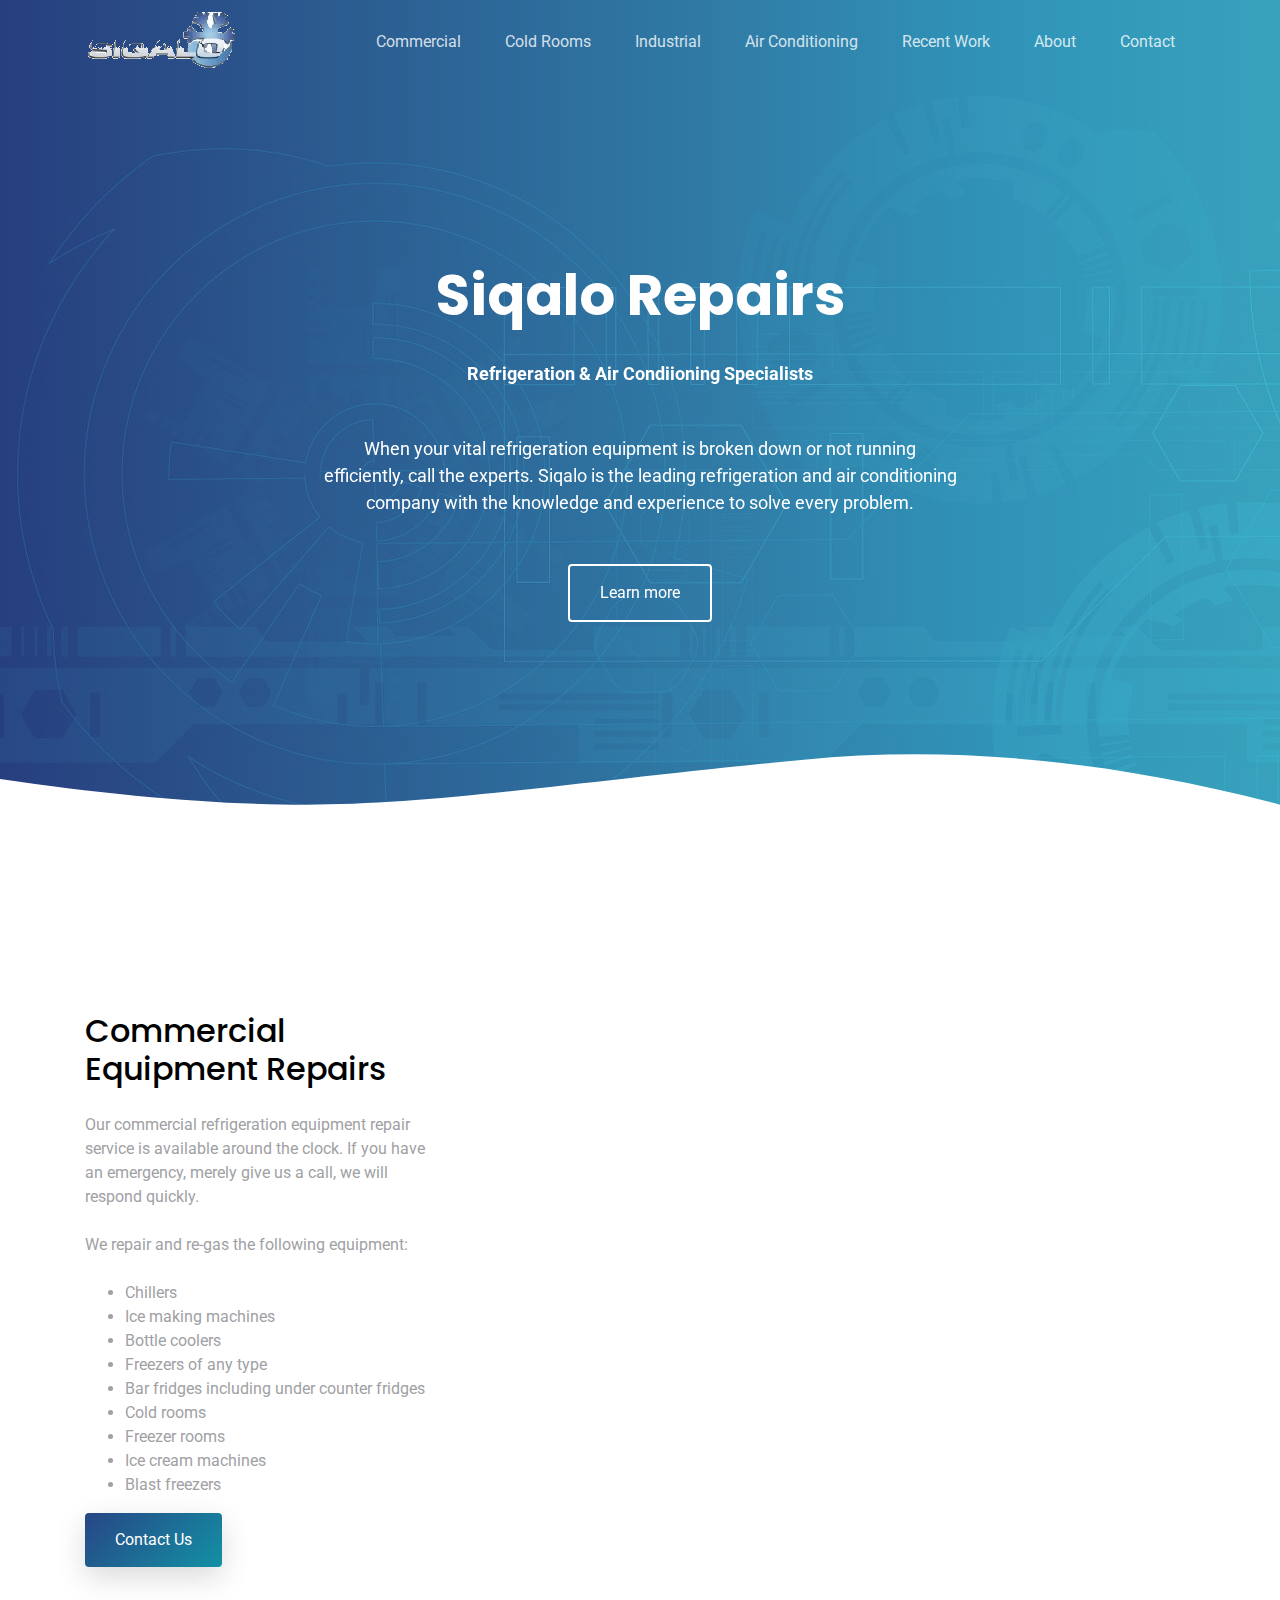
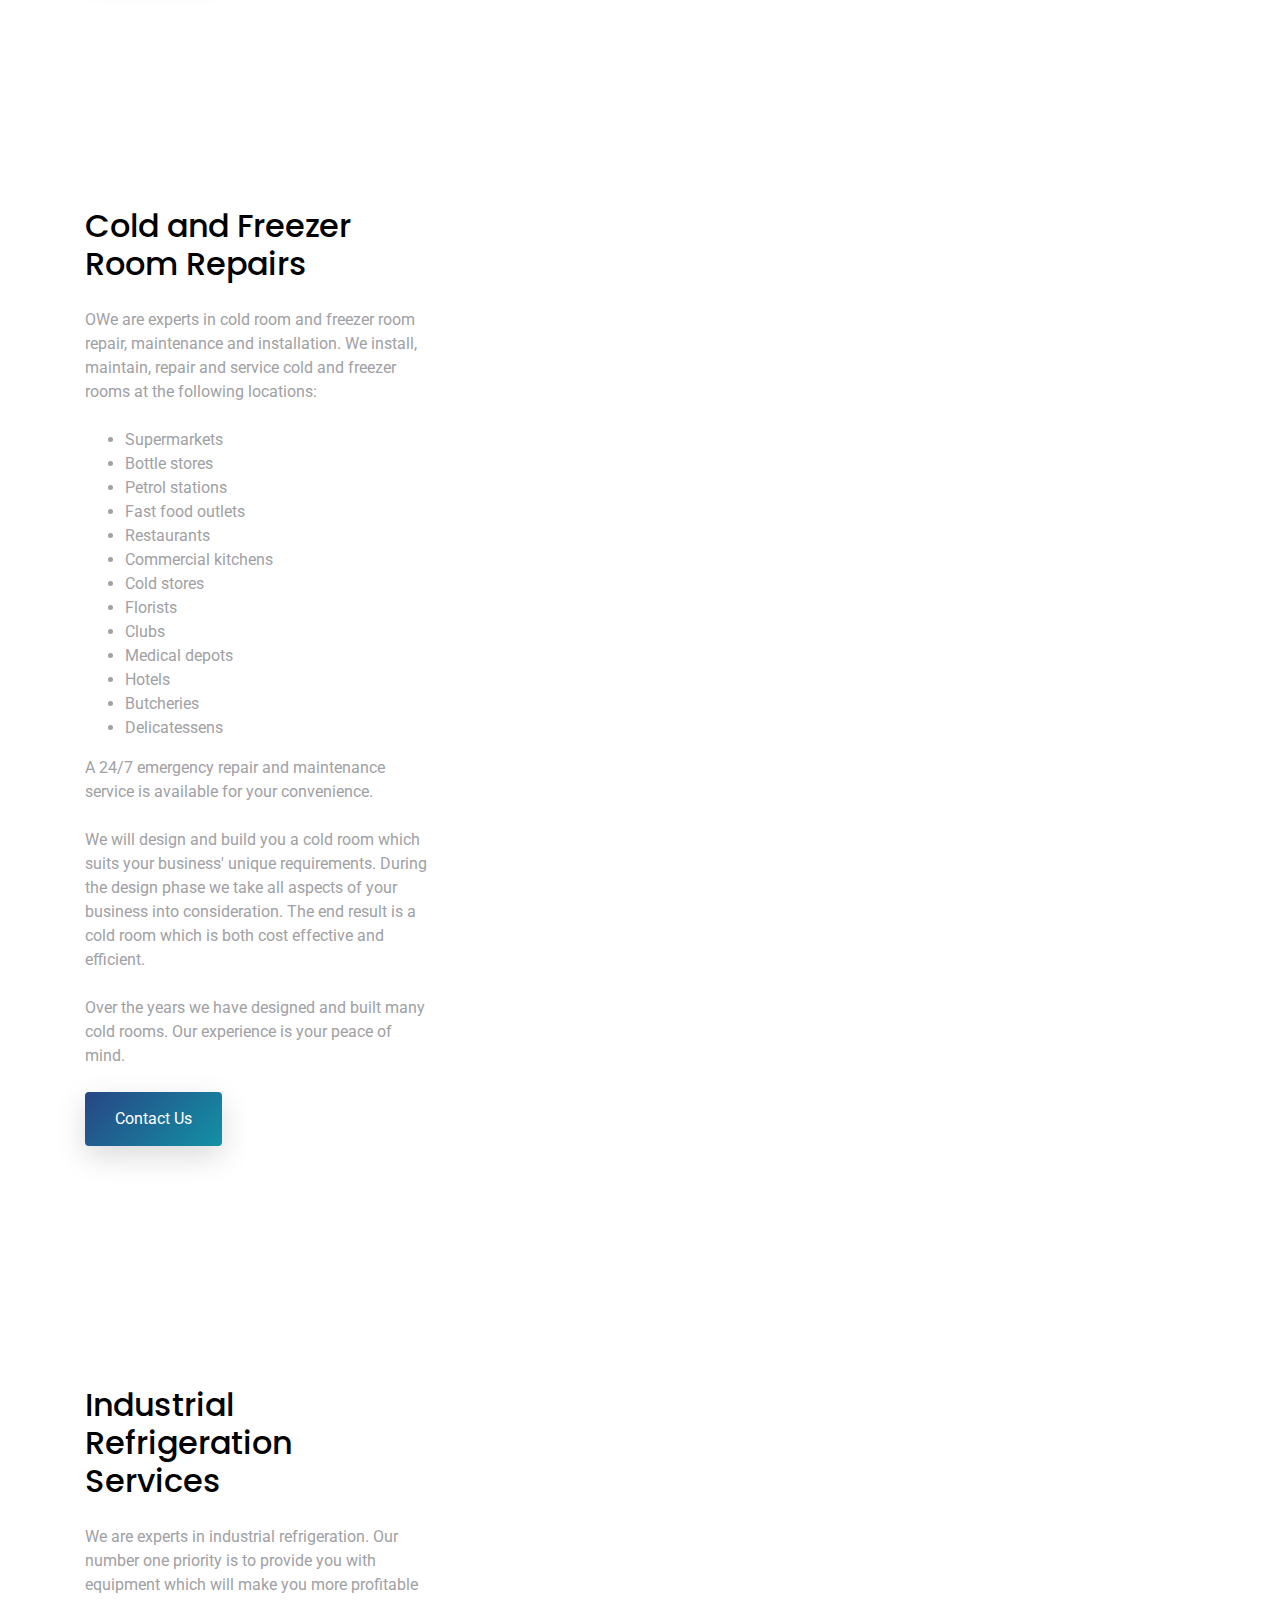
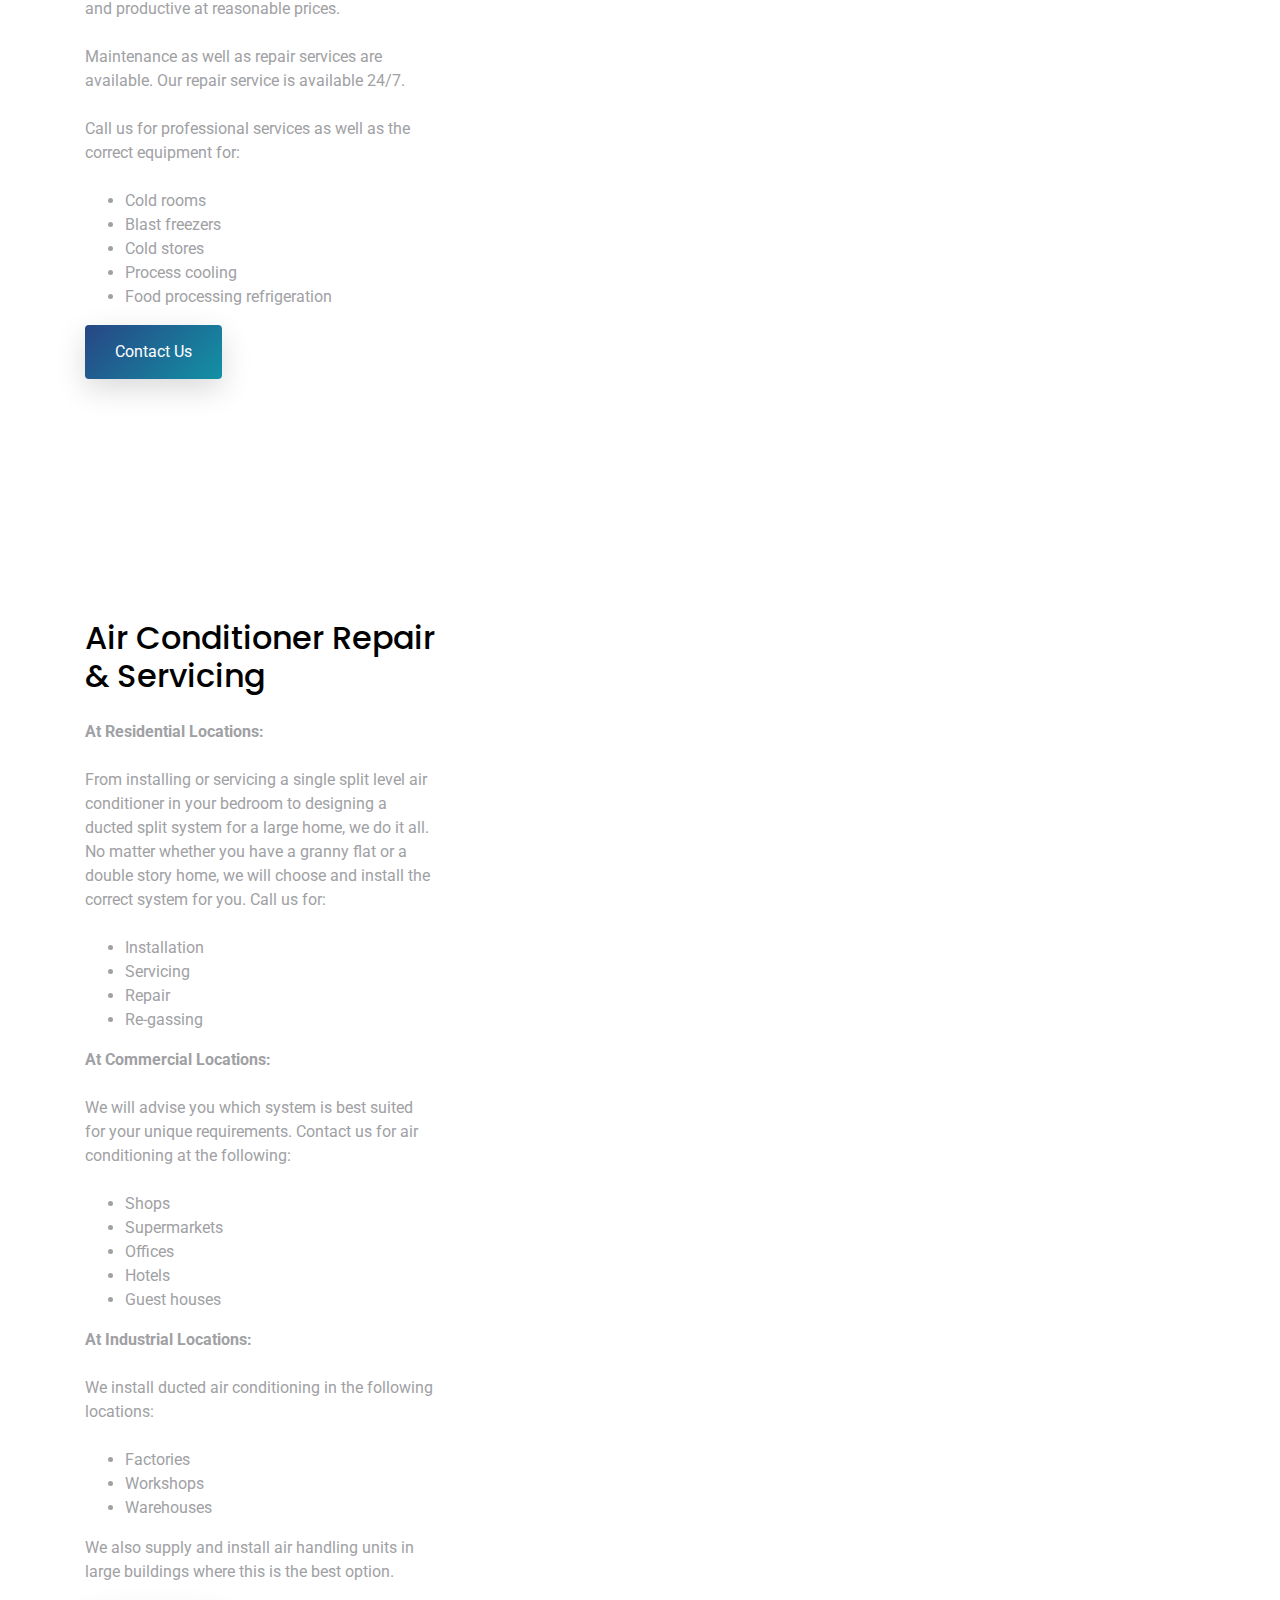
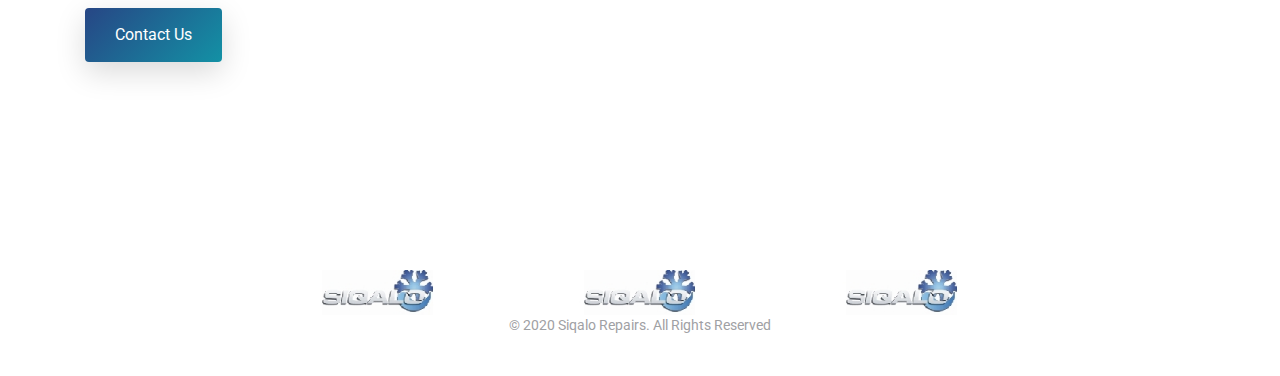
==== index.html @ 2129c269 "New commit" ====
<!DOCTYPE html>
<html lang="en">

<head>
  <meta charset="utf-8">
  <meta content="width=device-width, initial-scale=1.0" name="viewport">

  <title> Siqalo Repairs Home </title>
  <meta content="" name="description">
  <meta content="" name="keywords">

  <!-- Favicons -->
  <link href="assets/img/favicon.ico" rel="icon">
  <link href="assets/img/apple-touch-icon.png" rel="apple-touch-icon">

  <!-- Google Fonts -->
  <link href="https://fonts.googleapis.com/css?family=Roboto:300,300i,400,400i,500,500i,600,600i,700,700i|Poppins:300,300i,400,400i,500,500i,600,600i,700,700i" rel="stylesheet">

  <!-- Vendor CSS Files -->
  <link href="assets/vendor/bootstrap/css/bootstrap.min.css" rel="stylesheet">
  <link href="assets/vendor/icofont/icofont.min.css" rel="stylesheet">
  <link href="assets/vendor/aos/aos.css" rel="stylesheet">
  <link href="assets/vendor/line-awesome/css/line-awesome.min.css" rel="stylesheet">
  <link href="assets/vendor/owl.carousel/assets/owl.carousel.min.css" rel="stylesheet">

  <!-- Template Main CSS File -->
  <link href="assets/css/style.css" rel="stylesheet">

  <!-- =======================================================
  * Template Name: SoftLand - v2.2.0
  * Template URL: https://bootstrapmade.com/softland-bootstrap-app-landing-page-template/
  * Author: BootstrapMade.com
  * License: https://bootstrapmade.com/license/
  ======================================================== -->
</head>

<body>

  <!-- ======= Mobile Menu ======= -->
  <div class="site-mobile-menu site-navbar-target">
    <div class="site-mobile-menu-header">
      <div class="site-mobile-menu-close mt-3">
        <span class="icofont-close js-menu-toggle"></span>
      </div>
    </div>
    <div class="site-mobile-menu-body"></div>
  </div>

  <!-- ======= Header ======= -->
  <header class="site-navbar js-sticky-header site-navbar-target" role="banner">

    <div class="container">
      <div class="row align-items-center">

        <div class="col-6 col-lg-2">
          <h1 class="mb-0 site-logo"><a href="index.html" class="mb-0">
            <img src="./assets/img/siqaoLogo1.png">
          </a></h1>
        </div>

        <div class="col-12 col-md-10 d-none d-lg-block">
          <nav class="site-navigation position-relative text-right" role="navigation">

            <ul class="site-menu main-menu js-clone-nav mr-auto d-none d-lg-block">
              
              <li><a href="#Commercial" class="nav-link"> Commercial </a></li>
              <li><a href="#Cold" class="nav-link"> Cold Rooms </a></li>
              <li><a href="#Industrial" class="nav-link"> Industrial </a></li>
              <li><a href="#Air" class="nav-link"> Air Conditioning </a></li>
              <li><a href="work.html" class="nav-link"> Recent Work </a></li>
              <li><a href="pricing.html" class="nav-link"> About </a></li>
              <li><a href="contact.html" class="nav-link">Contact</a></li>
            </ul>
          </nav>
        </div>

        <div class="col-6 d-inline-block d-lg-none ml-md-0 py-3" style="position: relative; top: 3px;">

          <a href="#" class="burger site-menu-toggle js-menu-toggle" data-toggle="collapse" data-target="#main-navbar">
            <span></span>
          </a>
        </div>

      </div>
    </div>

  </header>

  <!-- ======= Hero Section ======= -->
  <section class="hero-section" id="hero">

    <div class="wave">

      <svg width="100%" height="355px" viewBox="0 0 1920 355" version="1.1" xmlns="http://www.w3.org/2000/svg" xmlns:xlink="http://www.w3.org/1999/xlink">
        <g id="Page-1" stroke="none" stroke-width="1" fill="none" fill-rule="evenodd">
          <g id="Apple-TV" transform="translate(0.000000, -402.000000)" fill="#FFFFFF">
            <path d="M0,439.134243 C175.04074,464.89273 327.944386,477.771974 458.710937,477.771974 C654.860765,477.771974 870.645295,442.632362 1205.9828,410.192501 C1429.54114,388.565926 1667.54687,411.092417 1920,477.771974 L1920,757 L1017.15166,757 L0,757 L0,439.134243 Z" id="Path"></path>
          </g>
        </g>
      </svg>

    </div>

    <div class="container">
      <div class="row align-items-center">
        <div class="col-12">
          <div class="row row justify-content-center">
            <div class="col-md-7 text-center hero-text">
              <h1 data-aos="fade-up"> Siqalo Repairs </h1>
              <p class="mb-5" data-aos="fade-up" data-aos-delay="100"> <strong> Refrigeration & Air Condiioning Specialists </strong> </p>
              <p class="mb-5" data-aos="fade-up" data-aos-delay="100"> When your vital refrigeration equipment is broken down or not running efficiently, call the experts. Siqalo is the leading refrigeration and air conditioning company with the knowledge and experience to solve every problem. </p>
              <p data-aos="fade-up" data-aos-delay="200" data-aos-offset="-500"><a href="#Commercial" class="btn btn-outline-white"> Learn more</a></p>
            </div>
            
          </div>
        </div>
      </div>
    </div>

  </section><!-- End Hero -->

  <main id="main">

    <!-- ======= Home Section ======= -->

    <a name="Commercial"></a> 
    <section class="section">
      <div class="container">
        <div class="row align-items-center">
          <div class="col-md-4 mr-auto">
            <h2 class="mb-4">Commercial Equipment Repairs</h2>
            <p class="mb-4">Our commercial refrigeration equipment repair service is available around the clock. If you have an emergency,
               merely give us a call, we will respond quickly.</p>
               <p class="mb-4">We repair and re-gas the following equipment:</p>
            <ul>
              <li>Chillers</li>
              <li>Ice making machines</li>
              <li>Bottle coolers</li>
              <li>Freezers of any type</li>
              <li>Bar fridges including under counter fridges</li>
              <li>Cold rooms</li>
              <li>Freezer rooms</li>
              <li>Ice cream machines</li>
              <li>Blast freezers</li>
            </ul>   
            <p><a href="./contact.html" class="btn btn-primary"> Contact Us </a></p>
          </div>
          <div class="col-md-8" data-aos="fade-left">
            <img src="assets/img/pic1.jpg" alt="Image" class="img-responsive">
          </div>
        </div>
      </div>
    </section>

    <a name="Cold"></a> 
    <section class="section">
      <div class="container">
        <div class="row align-items-center">
          <div class="col-md-4 mr-auto">
            <h2 class="mb-4">Cold and Freezer Room Repairs</h2>
            <p class="mb-4">OWe are experts in cold room and freezer room repair, maintenance and installation. 
              We install, maintain, repair and service cold and freezer rooms at the following locations:</p>
            <ul>
              <li>Supermarkets</li>
              <li>Bottle stores</li>
              <li>Petrol stations</li>
              <li>Fast food outlets</li>
              <li>Restaurants</li>
              <li>Commercial kitchens</li>
              <li>Cold stores</li>
              <li>Florists</li>
              <li>Clubs</li>
              <li>Medical depots</li>
              <li>Hotels</li>
              <li>Butcheries</li>
              <li>Delicatessens</li>
            </ul>   
            <p class="mb-4">A 24/7 emergency repair and maintenance service is available for your convenience.</p>
            <p class="mb-4">We will design and build you a cold room which suits your business' unique requirements.  During the design phase we take all aspects of your business into consideration. 
               The end result is a cold room which is both cost effective and efficient.</p>
            <p class="mb-4">Over the years we have designed and built many cold rooms.  Our experience is your peace of mind.</p>
            <p><a href="./contact.html" class="btn btn-primary"> Contact Us </a></p>
            
          </div>
          <div class="col-md-8" data-aos="fade-right">
            <img src="assets/img/pic2.jpg" alt="Image" class="img-responsive">
          </div>
        </div>
      </div>
    </section>

    <a name="Industrial"></a> 
    <section class="section">
      <div class="container">
        <div class="row align-items-center">
          <div class="col-md-4 mr-auto">
            <h2 class="mb-4"> Industrial Refrigeration Services </h2>
            <p class="mb-4">We are experts in industrial refrigeration. 
               Our number one priority is to provide you with equipment which will make you more profitable and productive at reasonable prices.</p>
               <p class="mb-4">Maintenance as well as repair services are available.  Our repair service is available 24/7.</p>
               <p class="mb-4">Call us for professional services as well as the correct equipment for:</p>
            <ul>
              <li>Cold rooms</li>
              <li>Blast freezers</li>
              <li>Cold stores</li>
              <li>Process cooling</li>
              <li>Food processing refrigeration</li>
            </ul>   
            <p><a href="./contact.html" class="btn btn-primary"> Contact Us </a></p>
          </div>
          <div class="col-md-8" data-aos="fade-left">
            <img src="assets/img/pic3.jpg" alt="Image" class="img-responsive">
          </div>
        </div>
      </div>
    </section>

    <a name="Air"></a> 
    <section class="section">
      <div class="container">
        <div class="row align-items-center">
          <div class="col-md-4 mr-auto">
            <h2 class="mb-4">Air Conditioner Repair & Servicing</h2>
            <p class="mb-4"> <strong> At Residential Locations:</strong></p>
            <p class="mb-4">From installing or servicing a single split level air conditioner in your bedroom to designing a ducted split system for a large home, we do it all. 
               No matter whether you have a granny flat or a double story home, we will choose and install the correct system for you. Call us for:</p>
               
            <ul>
              <li>Installation</li>
              <li>Servicing</li>
              <li>Repair</li>
              <li>Re-gassing</li>
            </ul>   
            <p class="mb-4"> <strong> At Commercial Locations:</strong></p>
            <p class="mb-4">We will advise you which system is best suited for your unique requirements.
                Contact us for air conditioning at the following:</p>
               
            <ul>
              <li>Shops</li>
              <li>Supermarkets</li>
              <li>Offices</li>
              <li>Hotels</li>
              <li>Guest houses</li>
            </ul>
            <p class="mb-4"> <strong> At Industrial Locations:</strong></p>
            <p class="mb-4">We install ducted air conditioning in the following locations:</p>
               
            <ul>
              <li>Factories</li>
              <li>Workshops</li>
              <li>Warehouses</li>
            </ul>
            <p class="mb-4">We also supply and install air handling units in large buildings where this is the best option.</p>
            <p><a href="./contact.html" class="btn btn-primary"> Contact Us </a></p>
            
          </div>
          <div class="col-md-8" data-aos="fade-right">
            <img src="assets/img/pic4.jpg" alt="Image" class="img-responsive">
          </div>
        </div>
      </div>
    </section>



  </main><!-- End #main -->

  
  <!-- ======= Footer ======= -->
  <footer class="footer" role="contentinfo">
    <img class="center" src="./assets/img/bottomlogo.jpg">
    <div class="container">
      <div class="row justify-content-center text-center">
        <div class="col-md-7">
          <p class="copyright">&copy; 2020 Siqalo Repairs. All Rights Reserved</p>
          <div class="credits">
            <!--
            All the links in the footer should remain intact.
            You can delete the links only if you purchased the pro version.
            Licensing information: https://bootstrapmade.com/license/
            Purchase the pro version with working PHP/AJAX contact form: https://bootstrapmade.com/buy/?theme=SoftLand
            Designed by <a href="https://bootstrapmade.com/">BootstrapMade</a>
          -->
            
          </div>
        </div>
      </div>

    </div>
  </footer>

  <a href="#" class="back-to-top"><i class="icofont-simple-up"></i></a>

  <!-- Vendor JS Files -->
  <script src="assets/vendor/jquery/jquery.min.js"></script>
  <script src="assets/vendor/bootstrap/js/bootstrap.bundle.min.js"></script>
  <script src="assets/vendor/jquery.easing/jquery.easing.min.js"></script>
  <script src="assets/vendor/php-email-form/validate.js"></script>
  <script src="assets/vendor/aos/aos.js"></script>
  <script src="assets/vendor/owl.carousel/owl.carousel.min.js"></script>
  <script src="assets/vendor/jquery-sticky/jquery.sticky.js"></script>

  <!-- Template Main JS File -->
  <script src="assets/js/main.js"></script>

</body>

</html>
---- assets/vendor/line-awesome/css/line-awesome.min.css ----
.la,.lab,.lad,.lal,.lar,.las{-moz-osx-font-smoothing:grayscale;-webkit-font-smoothing:antialiased;display:inline-block;font-style:normal;font-variant:normal;text-rendering:auto;line-height:1}.la-lg{font-size:1.33333em;line-height:.75em;vertical-align:-.0667em}.la-xs{font-size:.75em}.la-sm{font-size:.875em}.la-1x{font-size:1em}.la-2x{font-size:2em}.la-3x{font-size:3em}.la-4x{font-size:4em}.la-5x{font-size:5em}.la-6x{font-size:6em}.la-7x{font-size:7em}.la-8x{font-size:8em}.la-9x{font-size:9em}.la-10x{font-size:10em}.la-fw{text-align:center;width:1.25em}.la-ul{list-style-type:none;margin-left:2.5em;padding-left:0}.la-ul>li{position:relative}.la-li{left:-2em;position:absolute;text-align:center;width:2em;line-height:inherit}.la-border{border:solid .08em #eee;border-radius:.1em;padding:.2em .25em .15em}.la-pull-left{float:left}.la-pull-right{float:right}.la.la-pull-left,.lab.la-pull-left,.lal.la-pull-left,.lar.la-pull-left,.las.la-pull-left{margin-right:.3em}.la.la-pull-right,.lab.la-pull-right,.lal.la-pull-right,.lar.la-pull-right,.las.la-pull-right{margin-left:.3em}.la-spin{-webkit-animation:la-spin 2s infinite linear;animation:la-spin 2s infinite linear}.la-pulse{-webkit-animation:la-spin 1s infinite steps(8);animation:la-spin 1s infinite steps(8)}@-webkit-keyframes la-spin{0%{-webkit-transform:rotate(0);transform:rotate(0)}100%{-webkit-transform:rotate(360deg);transform:rotate(360deg)}}@keyframes la-spin{0%{-webkit-transform:rotate(0);transform:rotate(0)}100%{-webkit-transform:rotate(360deg);transform:rotate(360deg)}}.la-rotate-90{-webkit-transform:rotate(90deg);transform:rotate(90deg)}.la-rotate-180{-webkit-transform:rotate(180deg);transform:rotate(180deg)}.la-rotate-270{-webkit-transform:rotate(270deg);transform:rotate(270deg)}.la-flip-horizontal{-webkit-transform:scale(-1,1);transform:scale(-1,1)}.la-flip-vertical{-webkit-transform:scale(1,-1);transform:scale(1,-1)}.la-flip-both,.la-flip-horizontal.la-flip-vertical{-webkit-transform:scale(-1,-1);transform:scale(-1,-1)}:root .la-flip-both,:root .la-flip-horizontal,:root .la-flip-vertical,:root .la-rotate-180,:root .la-rotate-270,:root .la-rotate-90{-webkit-filter:none;filter:none}.la-stack{display:inline-block;height:2em;line-height:2em;position:relative;vertical-align:middle;width:2.5em}.la-stack-1x,.la-stack-2x{left:0;position:absolute;text-align:center;width:100%}.la-stack-1x{line-height:inherit}.la-stack-2x{font-size:2em}.la-inverse{color:#fff}.la-500px:before{content:"\f26e"}.la-accessible-icon:before{content:"\f368"}.la-accusoft:before{content:"\f369"}.la-acquisitions-incorporated:before{content:"\f6af"}.la-ad:before{content:"\f641"}.la-address-book:before{content:"\f2b9"}.la-address-card:before{content:"\f2bb"}.la-adjust:before{content:"\f042"}.la-adn:before{content:"\f170"}.la-adobe:before{content:"\f778"}.la-adversal:before{content:"\f36a"}.la-affiliatetheme:before{content:"\f36b"}.la-air-freshener:before{content:"\f5d0"}.la-airbnb:before{content:"\f834"}.la-algolia:before{content:"\f36c"}.la-align-center:before{content:"\f037"}.la-align-justify:before{content:"\f039"}.la-align-left:before{content:"\f036"}.la-align-right:before{content:"\f038"}.la-alipay:before{content:"\f642"}.la-allergies:before{content:"\f461"}.la-amazon:before{content:"\f270"}.la-amazon-pay:before{content:"\f42c"}.la-ambulance:before{content:"\f0f9"}.la-american-sign-language-interpreting:before{content:"\f2a3"}.la-amilia:before{content:"\f36d"}.la-anchor:before{content:"\f13d"}.la-android:before{content:"\f17b"}.la-angellist:before{content:"\f209"}.la-angle-double-down:before{content:"\f103"}.la-angle-double-left:before{content:"\f100"}.la-angle-double-right:before{content:"\f101"}.la-angle-double-up:before{content:"\f102"}.la-angle-down:before{content:"\f107"}.la-angle-left:before{content:"\f104"}.la-angle-right:before{content:"\f105"}.la-angle-up:before{content:"\f106"}.la-angry:before{content:"\f556"}.la-angrycreative:before{content:"\f36e"}.la-angular:before{content:"\f420"}.la-ankh:before{content:"\f644"}.la-app-store:before{content:"\f36f"}.la-app-store-ios:before{content:"\f370"}.la-apper:before{content:"\f371"}.la-apple:before{content:"\f179"}.la-apple-alt:before{content:"\f5d1"}.la-apple-pay:before{content:"\f415"}.la-archive:before{content:"\f187"}.la-archway:before{content:"\f557"}.la-arrow-alt-circle-down:before{content:"\f358"}.la-arrow-alt-circle-left:before{content:"\f359"}.la-arrow-alt-circle-right:before{content:"\f35a"}.la-arrow-alt-circle-up:before{content:"\f35b"}.la-arrow-circle-down:before{content:"\f0ab"}.la-arrow-circle-left:before{content:"\f0a8"}.la-arrow-circle-right:before{content:"\f0a9"}.la-arrow-circle-up:before{content:"\f0aa"}.la-arrow-down:before{content:"\f063"}.la-arrow-left:before{content:"\f060"}.la-arrow-right:before{content:"\f061"}.la-arrow-up:before{content:"\f062"}.la-arrows-alt:before{content:"\f0b2"}.la-arrows-alt-h:before{content:"\f337"}.la-arrows-alt-v:before{content:"\f338"}.la-artstation:before{content:"\f77a"}.la-assistive-listening-systems:before{content:"\f2a2"}.la-asterisk:before{content:"\f069"}.la-asymmetrik:before{content:"\f372"}.la-at:before{content:"\f1fa"}.la-atlas:before{content:"\f558"}.la-atlassian:before{content:"\f77b"}.la-atom:before{content:"\f5d2"}.la-audible:before{content:"\f373"}.la-audio-description:before{content:"\f29e"}.la-autoprefixer:before{content:"\f41c"}.la-avianex:before{content:"\f374"}.la-aviato:before{content:"\f421"}.la-award:before{content:"\f559"}.la-aws:before{content:"\f375"}.la-baby:before{content:"\f77c"}.la-baby-carriage:before{content:"\f77d"}.la-backspace:before{content:"\f55a"}.la-backward:before{content:"\f04a"}.la-bacon:before{content:"\f7e5"}.la-balance-scale:before{content:"\f24e"}.la-balance-scale-left:before{content:"\f515"}.la-balance-scale-right:before{content:"\f516"}.la-ban:before{content:"\f05e"}.la-band-aid:before{content:"\f462"}.la-bandcamp:before{content:"\f2d5"}.la-barcode:before{content:"\f02a"}.la-bars:before{content:"\f0c9"}.la-baseball-ball:before{content:"\f433"}.la-basketball-ball:before{content:"\f434"}.la-bath:before{content:"\f2cd"}.la-battery-empty:before{content:"\f244"}.la-battery-full:before{content:"\f240"}.la-battery-half:before{content:"\f242"}.la-battery-quarter:before{content:"\f243"}.la-battery-three-quarters:before{content:"\f241"}.la-battle-net:before{content:"\f835"}.la-bed:before{content:"\f236"}.la-beer:before{content:"\f0fc"}.la-behance:before{content:"\f1b4"}.la-behance-square:before{content:"\f1b5"}.la-bell:before{content:"\f0f3"}.la-bell-slash:before{content:"\f1f6"}.la-bezier-curve:before{content:"\f55b"}.la-bible:before{content:"\f647"}.la-bicycle:before{content:"\f206"}.la-biking:before{content:"\f84a"}.la-bimobject:before{content:"\f378"}.la-binoculars:before{content:"\f1e5"}.la-biohazard:before{content:"\f780"}.la-birthday-cake:before{content:"\f1fd"}.la-bitbucket:before{content:"\f171"}.la-bitcoin:before{content:"\f379"}.la-bity:before{content:"\f37a"}.la-black-tie:before{content:"\f27e"}.la-blackberry:before{content:"\f37b"}.la-blender:before{content:"\f517"}.la-blender-phone:before{content:"\f6b6"}.la-blind:before{content:"\f29d"}.la-blog:before{content:"\f781"}.la-blogger:before{content:"\f37c"}.la-blogger-b:before{content:"\f37d"}.la-bluetooth:before{content:"\f293"}.la-bluetooth-b:before{content:"\f294"}.la-bold:before{content:"\f032"}.la-bolt:before{content:"\f0e7"}.la-bomb:before{content:"\f1e2"}.la-bone:before{content:"\f5d7"}.la-bong:before{content:"\f55c"}.la-book:before{content:"\f02d"}.la-book-dead:before{content:"\f6b7"}.la-book-medical:before{content:"\f7e6"}.la-book-open:before{content:"\f518"}.la-book-reader:before{content:"\f5da"}.la-bookmark:before{content:"\f02e"}.la-bootstrap:before{content:"\f836"}.la-border-all:before{content:"\f84c"}.la-border-none:before{content:"\f850"}.la-border-style:before{content:"\f853"}.la-bowling-ball:before{content:"\f436"}.la-box:before{content:"\f466"}.la-box-open:before{content:"\f49e"}.la-boxes:before{content:"\f468"}.la-braille:before{content:"\f2a1"}.la-brain:before{content:"\f5dc"}.la-bread-slice:before{content:"\f7ec"}.la-briefcase:before{content:"\f0b1"}.la-briefcase-medical:before{content:"\f469"}.la-broadcast-tower:before{content:"\f519"}.la-broom:before{content:"\f51a"}.la-brush:before{content:"\f55d"}.la-btc:before{content:"\f15a"}.la-buffer:before{content:"\f837"}.la-bug:before{content:"\f188"}.la-building:before{content:"\f1ad"}.la-bullhorn:before{content:"\f0a1"}.la-bullseye:before{content:"\f140"}.la-burn:before{content:"\f46a"}.la-buromobelexperte:before{content:"\f37f"}.la-bus:before{content:"\f207"}.la-bus-alt:before{content:"\f55e"}.la-business-time:before{content:"\f64a"}.la-buy-n-large:before{content:"\f8a6"}.la-buysellads:before{content:"\f20d"}.la-calculator:before{content:"\f1ec"}.la-calendar:before{content:"\f133"}.la-calendar-alt:before{content:"\f073"}.la-calendar-check:before{content:"\f274"}.la-calendar-day:before{content:"\f783"}.la-calendar-minus:before{content:"\f272"}.la-calendar-plus:before{content:"\f271"}.la-calendar-times:before{content:"\f273"}.la-calendar-week:before{content:"\f784"}.la-camera:before{content:"\f030"}.la-camera-retro:before{content:"\f083"}.la-campground:before{content:"\f6bb"}.la-canadian-maple-leaf:before{content:"\f785"}.la-candy-cane:before{content:"\f786"}.la-cannabis:before{content:"\f55f"}.la-capsules:before{content:"\f46b"}.la-car:before{content:"\f1b9"}.la-car-alt:before{content:"\f5de"}.la-car-battery:before{content:"\f5df"}.la-car-crash:before{content:"\f5e1"}.la-car-side:before{content:"\f5e4"}.la-caret-down:before{content:"\f0d7"}.la-caret-left:before{content:"\f0d9"}.la-caret-right:before{content:"\f0da"}.la-caret-square-down:before{content:"\f150"}.la-caret-square-left:before{content:"\f191"}.la-caret-square-right:before{content:"\f152"}.la-caret-square-up:before{content:"\f151"}.la-caret-up:before{content:"\f0d8"}.la-carrot:before{content:"\f787"}.la-cart-arrow-down:before{content:"\f218"}.la-cart-plus:before{content:"\f217"}.la-cash-register:before{content:"\f788"}.la-cat:before{content:"\f6be"}.la-cc-amazon-pay:before{content:"\f42d"}.la-cc-amex:before{content:"\f1f3"}.la-cc-apple-pay:before{content:"\f416"}.la-cc-diners-club:before{content:"\f24c"}.la-cc-discover:before{content:"\f1f2"}.la-cc-jcb:before{content:"\f24b"}.la-cc-mastercard:before{content:"\f1f1"}.la-cc-paypal:before{content:"\f1f4"}.la-cc-stripe:before{content:"\f1f5"}.la-cc-visa:before{content:"\f1f0"}.la-centercode:before{content:"\f380"}.la-centos:before{content:"\f789"}.la-certificate:before{content:"\f0a3"}.la-chair:before{content:"\f6c0"}.la-chalkboard:before{content:"\f51b"}.la-chalkboard-teacher:before{content:"\f51c"}.la-charging-station:before{content:"\f5e7"}.la-chart-area:before{content:"\f1fe"}.la-chart-bar:before{content:"\f080"}.la-chart-line:before{content:"\f201"}.la-chart-pie:before{content:"\f200"}.la-check:before{content:"\f00c"}.la-check-circle:before{content:"\f058"}.la-check-double:before{content:"\f560"}.la-check-square:before{content:"\f14a"}.la-cheese:before{content:"\f7ef"}.la-chess:before{content:"\f439"}.la-chess-bishop:before{content:"\f43a"}.la-chess-board:before{content:"\f43c"}.la-chess-king:before{content:"\f43f"}.la-chess-knight:before{content:"\f441"}.la-chess-pawn:before{content:"\f443"}.la-chess-queen:before{content:"\f445"}.la-chess-rook:before{content:"\f447"}.la-chevron-circle-down:before{content:"\f13a"}.la-chevron-circle-left:before{content:"\f137"}.la-chevron-circle-right:before{content:"\f138"}.la-chevron-circle-up:before{content:"\f139"}.la-chevron-down:before{content:"\f078"}.la-chevron-left:before{content:"\f053"}.la-chevron-right:before{content:"\f054"}.la-chevron-up:before{content:"\f077"}.la-child:before{content:"\f1ae"}.la-chrome:before{content:"\f268"}.la-chromecast:before{content:"\f838"}.la-church:before{content:"\f51d"}.la-circle:before{content:"\f111"}.la-circle-notch:before{content:"\f1ce"}.la-city:before{content:"\f64f"}.la-clinic-medical:before{content:"\f7f2"}.la-clipboard:before{content:"\f328"}.la-clipboard-check:before{content:"\f46c"}.la-clipboard-list:before{content:"\f46d"}.la-clock:before{content:"\f017"}.la-clone:before{content:"\f24d"}.la-closed-captioning:before{content:"\f20a"}.la-cloud:before{content:"\f0c2"}.la-cloud-download-alt:before{content:"\f381"}.la-cloud-meatball:before{content:"\f73b"}.la-cloud-moon:before{content:"\f6c3"}.la-cloud-moon-rain:before{content:"\f73c"}.la-cloud-rain:before{content:"\f73d"}.la-cloud-showers-heavy:before{content:"\f740"}.la-cloud-sun:before{content:"\f6c4"}.la-cloud-sun-rain:before{content:"\f743"}.la-cloud-upload-alt:before{content:"\f382"}.la-cloudscale:before{content:"\f383"}.la-cloudsmith:before{content:"\f384"}.la-cloudversify:before{content:"\f385"}.la-cocktail:before{content:"\f561"}.la-code:before{content:"\f121"}.la-code-branch:before{content:"\f126"}.la-codepen:before{content:"\f1cb"}.la-codiepie:before{content:"\f284"}.la-coffee:before{content:"\f0f4"}.la-cog:before{content:"\f013"}.la-cogs:before{content:"\f085"}.la-coins:before{content:"\f51e"}.la-columns:before{content:"\f0db"}.la-comment:before{content:"\f075"}.la-comment-alt:before{content:"\f27a"}.la-comment-dollar:before{content:"\f651"}.la-comment-dots:before{content:"\f4ad"}.la-comment-medical:before{content:"\f7f5"}.la-comment-slash:before{content:"\f4b3"}.la-comments:before{content:"\f086"}.la-comments-dollar:before{content:"\f653"}.la-compact-disc:before{content:"\f51f"}.la-compass:before{content:"\f14e"}.la-compress:before{content:"\f066"}.la-compress-arrows-alt:before{content:"\f78c"}.la-concierge-bell:before{content:"\f562"}.la-confluence:before{content:"\f78d"}.la-connectdevelop:before{content:"\f20e"}.la-contao:before{content:"\f26d"}.la-cookie:before{content:"\f563"}.la-cookie-bite:before{content:"\f564"}.la-copy:before{content:"\f0c5"}.la-copyright:before{content:"\f1f9"}.la-cotton-bureau:before{content:"\f89e"}.la-couch:before{content:"\f4b8"}.la-cpanel:before{content:"\f388"}.la-creative-commons:before{content:"\f25e"}.la-creative-commons-by:before{content:"\f4e7"}.la-creative-commons-nc:before{content:"\f4e8"}.la-creative-commons-nc-eu:before{content:"\f4e9"}.la-creative-commons-nc-jp:before{content:"\f4ea"}.la-creative-commons-nd:before{content:"\f4eb"}.la-creative-commons-pd:before{content:"\f4ec"}.la-creative-commons-pd-alt:before{content:"\f4ed"}.la-creative-commons-remix:before{content:"\f4ee"}.la-creative-commons-sa:before{content:"\f4ef"}.la-creative-commons-sampling:before{content:"\f4f0"}.la-creative-commons-sampling-plus:before{content:"\f4f1"}.la-creative-commons-share:before{content:"\f4f2"}.la-creative-commons-zero:before{content:"\f4f3"}.la-credit-card:before{content:"\f09d"}.la-critical-role:before{content:"\f6c9"}.la-crop:before{content:"\f125"}.la-crop-alt:before{content:"\f565"}.la-cross:before{content:"\f654"}.la-crosshairs:before{content:"\f05b"}.la-crow:before{content:"\f520"}.la-crown:before{content:"\f521"}.la-crutch:before{content:"\f7f7"}.la-css3:before{content:"\f13c"}.la-css3-alt:before{content:"\f38b"}.la-cube:before{content:"\f1b2"}.la-cubes:before{content:"\f1b3"}.la-cut:before{content:"\f0c4"}.la-cuttlefish:before{content:"\f38c"}.la-d-and-d:before{content:"\f38d"}.la-d-and-d-beyond:before{content:"\f6ca"}.la-dashcube:before{content:"\f210"}.la-database:before{content:"\f1c0"}.la-deaf:before{content:"\f2a4"}.la-delicious:before{content:"\f1a5"}.la-democrat:before{content:"\f747"}.la-deploydog:before{content:"\f38e"}.la-deskpro:before{content:"\f38f"}.la-desktop:before{content:"\f108"}.la-dev:before{content:"\f6cc"}.la-deviantart:before{content:"\f1bd"}.la-dharmachakra:before{content:"\f655"}.la-dhl:before{content:"\f790"}.la-diagnoses:before{content:"\f470"}.la-diaspora:before{content:"\f791"}.la-dice:before{content:"\f522"}.la-dice-d20:before{content:"\f6cf"}.la-dice-d6:before{content:"\f6d1"}.la-dice-five:before{content:"\f523"}.la-dice-four:before{content:"\f524"}.la-dice-one:before{content:"\f525"}.la-dice-six:before{content:"\f526"}.la-dice-three:before{content:"\f527"}.la-dice-two:before{content:"\f528"}.la-digg:before{content:"\f1a6"}.la-digital-ocean:before{content:"\f391"}.la-digital-tachograph:before{content:"\f566"}.la-directions:before{content:"\f5eb"}.la-discord:before{content:"\f392"}.la-discourse:before{content:"\f393"}.la-divide:before{content:"\f529"}.la-dizzy:before{content:"\f567"}.la-dna:before{content:"\f471"}.la-dochub:before{content:"\f394"}.la-docker:before{content:"\f395"}.la-dog:before{content:"\f6d3"}.la-dollar-sign:before{content:"\f155"}.la-dolly:before{content:"\f472"}.la-dolly-flatbed:before{content:"\f474"}.la-donate:before{content:"\f4b9"}.la-door-closed:before{content:"\f52a"}.la-door-open:before{content:"\f52b"}.la-dot-circle:before{content:"\f192"}.la-dove:before{content:"\f4ba"}.la-download:before{content:"\f019"}.la-draft2digital:before{content:"\f396"}.la-drafting-compass:before{content:"\f568"}.la-dragon:before{content:"\f6d5"}.la-draw-polygon:before{content:"\f5ee"}.la-dribbble:before{content:"\f17d"}.la-dribbble-square:before{content:"\f397"}.la-dropbox:before{content:"\f16b"}.la-drum:before{content:"\f569"}.la-drum-steelpan:before{content:"\f56a"}.la-drumstick-bite:before{content:"\f6d7"}.la-drupal:before{content:"\f1a9"}.la-dumbbell:before{content:"\f44b"}.la-dumpster:before{content:"\f793"}.la-dumpster-fire:before{content:"\f794"}.la-dungeon:before{content:"\f6d9"}.la-dyalog:before{content:"\f399"}.la-earlybirds:before{content:"\f39a"}.la-ebay:before{content:"\f4f4"}.la-edge:before{content:"\f282"}.la-edit:before{content:"\f044"}.la-egg:before{content:"\f7fb"}.la-eject:before{content:"\f052"}.la-elementor:before{content:"\f430"}.la-ellipsis-h:before{content:"\f141"}.la-ellipsis-v:before{content:"\f142"}.la-ello:before{content:"\f5f1"}.la-ember:before{content:"\f423"}.la-empire:before{content:"\f1d1"}.la-envelope:before{content:"\f0e0"}.la-envelope-open:before{content:"\f2b6"}.la-envelope-open-text:before{content:"\f658"}.la-envelope-square:before{content:"\f199"}.la-envira:before{content:"\f299"}.la-equals:before{content:"\f52c"}.la-eraser:before{content:"\f12d"}.la-erlang:before{content:"\f39d"}.la-ethereum:before{content:"\f42e"}.la-ethernet:before{content:"\f796"}.la-etsy:before{content:"\f2d7"}.la-euro-sign:before{content:"\f153"}.la-evernote:before{content:"\f839"}.la-exchange-alt:before{content:"\f362"}.la-exclamation:before{content:"\f12a"}.la-exclamation-circle:before{content:"\f06a"}.la-exclamation-triangle:before{content:"\f071"}.la-expand:before{content:"\f065"}.la-expand-arrows-alt:before{content:"\f31e"}.la-expeditedssl:before{content:"\f23e"}.la-external-link-alt:before{content:"\f35d"}.la-external-link-square-alt:before{content:"\f360"}.la-eye:before{content:"\f06e"}.la-eye-dropper:before{content:"\f1fb"}.la-eye-slash:before{content:"\f070"}.la-facebook:before{content:"\f09a"}.la-facebook-f:before{content:"\f39e"}.la-facebook-messenger:before{content:"\f39f"}.la-facebook-square:before{content:"\f082"}.la-fan:before{content:"\f863"}.la-fantasy-flight-games:before{content:"\f6dc"}.la-fast-backward:before{content:"\f049"}.la-fast-forward:before{content:"\f050"}.la-fax:before{content:"\f1ac"}.la-feather:before{content:"\f52d"}.la-feather-alt:before{content:"\f56b"}.la-fedex:before{content:"\f797"}.la-fedora:before{content:"\f798"}.la-female:before{content:"\f182"}.la-fighter-jet:before{content:"\f0fb"}.la-figma:before{content:"\f799"}.la-file:before{content:"\f15b"}.la-file-alt:before{content:"\f15c"}.la-file-archive:before{content:"\f1c6"}.la-file-audio:before{content:"\f1c7"}.la-file-code:before{content:"\f1c9"}.la-file-contract:before{content:"\f56c"}.la-file-csv:before{content:"\f6dd"}.la-file-download:before{content:"\f56d"}.la-file-excel:before{content:"\f1c3"}.la-file-export:before{content:"\f56e"}.la-file-image:before{content:"\f1c5"}.la-file-import:before{content:"\f56f"}.la-file-invoice:before{content:"\f570"}.la-file-invoice-dollar:before{content:"\f571"}.la-file-medical:before{content:"\f477"}.la-file-medical-alt:before{content:"\f478"}.la-file-pdf:before{content:"\f1c1"}.la-file-powerpoint:before{content:"\f1c4"}.la-file-prescription:before{content:"\f572"}.la-file-signature:before{content:"\f573"}.la-file-upload:before{content:"\f574"}.la-file-video:before{content:"\f1c8"}.la-file-word:before{content:"\f1c2"}.la-fill:before{content:"\f575"}.la-fill-drip:before{content:"\f576"}.la-film:before{content:"\f008"}.la-filter:before{content:"\f0b0"}.la-fingerprint:before{content:"\f577"}.la-fire:before{content:"\f06d"}.la-fire-alt:before{content:"\f7e4"}.la-fire-extinguisher:before{content:"\f134"}.la-firefox:before{content:"\f269"}.la-first-aid:before{content:"\f479"}.la-first-order:before{content:"\f2b0"}.la-first-order-alt:before{content:"\f50a"}.la-firstdraft:before{content:"\f3a1"}.la-fish:before{content:"\f578"}.la-fist-raised:before{content:"\f6de"}.la-flag:before{content:"\f024"}.la-flag-checkered:before{content:"\f11e"}.la-flag-usa:before{content:"\f74d"}.la-flask:before{content:"\f0c3"}.la-flickr:before{content:"\f16e"}.la-flipboard:before{content:"\f44d"}.la-flushed:before{content:"\f579"}.la-fly:before{content:"\f417"}.la-folder:before{content:"\f07b"}.la-folder-minus:before{content:"\f65d"}.la-folder-open:before{content:"\f07c"}.la-folder-plus:before{content:"\f65e"}.la-font:before{content:"\f031"}.la-font-awesome:before{content:"\f2b4"}.la-font-awesome-alt:before{content:"\f35c"}.la-font-awesome-flag:before{content:"\f425"}.la-font-awesome-logo-full:before{content:"\f4e6"}.la-fonticons:before{content:"\f280"}.la-fonticons-fi:before{content:"\f3a2"}.la-football-ball:before{content:"\f44e"}.la-fort-awesome:before{content:"\f286"}.la-fort-awesome-alt:before{content:"\f3a3"}.la-forumbee:before{content:"\f211"}.la-forward:before{content:"\f04e"}.la-foursquare:before{content:"\f180"}.la-free-code-camp:before{content:"\f2c5"}.la-freebsd:before{content:"\f3a4"}.la-frog:before{content:"\f52e"}.la-frown:before{content:"\f119"}.la-frown-open:before{content:"\f57a"}.la-fulcrum:before{content:"\f50b"}.la-funnel-dollar:before{content:"\f662"}.la-futbol:before{content:"\f1e3"}.la-galactic-republic:before{content:"\f50c"}.la-galactic-senate:before{content:"\f50d"}.la-gamepad:before{content:"\f11b"}.la-gas-pump:before{content:"\f52f"}.la-gavel:before{content:"\f0e3"}.la-gem:before{content:"\f3a5"}.la-genderless:before{content:"\f22d"}.la-get-pocket:before{content:"\f265"}.la-gg:before{content:"\f260"}.la-gg-circle:before{content:"\f261"}.la-ghost:before{content:"\f6e2"}.la-gift:before{content:"\f06b"}.la-gifts:before{content:"\f79c"}.la-git:before{content:"\f1d3"}.la-git-alt:before{content:"\f841"}.la-git-square:before{content:"\f1d2"}.la-github:before{content:"\f09b"}.la-github-alt:before{content:"\f113"}.la-github-square:before{content:"\f092"}.la-gitkraken:before{content:"\f3a6"}.la-gitlab:before{content:"\f296"}.la-gitter:before{content:"\f426"}.la-glass-cheers:before{content:"\f79f"}.la-glass-martini:before{content:"\f000"}.la-glass-martini-alt:before{content:"\f57b"}.la-glass-whiskey:before{content:"\f7a0"}.la-glasses:before{content:"\f530"}.la-glide:before{content:"\f2a5"}.la-glide-g:before{content:"\f2a6"}.la-globe:before{content:"\f0ac"}.la-globe-africa:before{content:"\f57c"}.la-globe-americas:before{content:"\f57d"}.la-globe-asia:before{content:"\f57e"}.la-globe-europe:before{content:"\f7a2"}.la-gofore:before{content:"\f3a7"}.la-golf-ball:before{content:"\f450"}.la-goodreads:before{content:"\f3a8"}.la-goodreads-g:before{content:"\f3a9"}.la-google:before{content:"\f1a0"}.la-google-drive:before{content:"\f3aa"}.la-google-play:before{content:"\f3ab"}.la-google-plus:before{content:"\f2b3"}.la-google-plus-g:before{content:"\f0d5"}.la-google-plus-square:before{content:"\f0d4"}.la-google-wallet:before{content:"\f1ee"}.la-gopuram:before{content:"\f664"}.la-graduation-cap:before{content:"\f19d"}.la-gratipay:before{content:"\f184"}.la-grav:before{content:"\f2d6"}.la-greater-than:before{content:"\f531"}.la-greater-than-equal:before{content:"\f532"}.la-grimace:before{content:"\f57f"}.la-grin:before{content:"\f580"}.la-grin-alt:before{content:"\f581"}.la-grin-beam:before{content:"\f582"}.la-grin-beam-sweat:before{content:"\f583"}.la-grin-hearts:before{content:"\f584"}.la-grin-squint:before{content:"\f585"}.la-grin-squint-tears:before{content:"\f586"}.la-grin-stars:before{content:"\f587"}.la-grin-tears:before{content:"\f588"}.la-grin-tongue:before{content:"\f589"}.la-grin-tongue-squint:before{content:"\f58a"}.la-grin-tongue-wink:before{content:"\f58b"}.la-grin-wink:before{content:"\f58c"}.la-grip-horizontal:before{content:"\f58d"}.la-grip-lines:before{content:"\f7a4"}.la-grip-lines-vertical:before{content:"\f7a5"}.la-grip-vertical:before{content:"\f58e"}.la-gripfire:before{content:"\f3ac"}.la-grunt:before{content:"\f3ad"}.la-guitar:before{content:"\f7a6"}.la-gulp:before{content:"\f3ae"}.la-h-square:before{content:"\f0fd"}.la-hacker-news:before{content:"\f1d4"}.la-hacker-news-square:before{content:"\f3af"}.la-hackerrank:before{content:"\f5f7"}.la-hamburger:before{content:"\f805"}.la-hammer:before{content:"\f6e3"}.la-hamsa:before{content:"\f665"}.la-hand-holding:before{content:"\f4bd"}.la-hand-holding-heart:before{content:"\f4be"}.la-hand-holding-usd:before{content:"\f4c0"}.la-hand-lizard:before{content:"\f258"}.la-hand-middle-finger:before{content:"\f806"}.la-hand-paper:before{content:"\f256"}.la-hand-peace:before{content:"\f25b"}.la-hand-point-down:before{content:"\f0a7"}.la-hand-point-left:before{content:"\f0a5"}.la-hand-point-right:before{content:"\f0a4"}.la-hand-point-up:before{content:"\f0a6"}.la-hand-pointer:before{content:"\f25a"}.la-hand-rock:before{content:"\f255"}.la-hand-scissors:before{content:"\f257"}.la-hand-spock:before{content:"\f259"}.la-hands:before{content:"\f4c2"}.la-hands-helping:before{content:"\f4c4"}.la-handshake:before{content:"\f2b5"}.la-hanukiah:before{content:"\f6e6"}.la-hard-hat:before{content:"\f807"}.la-hashtag:before{content:"\f292"}.la-hat-cowboy:before{content:"\f8c0"}.la-hat-cowboy-side:before{content:"\f8c1"}.la-hat-wizard:before{content:"\f6e8"}.la-haykal:before{content:"\f666"}.la-hdd:before{content:"\f0a0"}.la-heading:before{content:"\f1dc"}.la-headphones:before{content:"\f025"}.la-headphones-alt:before{content:"\f58f"}.la-headset:before{content:"\f590"}.la-heart:before{content:"\f004"}.la-heart-broken:before{content:"\f7a9"}.la-heartbeat:before{content:"\f21e"}.la-helicopter:before{content:"\f533"}.la-highlighter:before{content:"\f591"}.la-hiking:before{content:"\f6ec"}.la-hippo:before{content:"\f6ed"}.la-hips:before{content:"\f452"}.la-hire-a-helper:before{content:"\f3b0"}.la-history:before{content:"\f1da"}.la-hockey-puck:before{content:"\f453"}.la-holly-berry:before{content:"\f7aa"}.la-home:before{content:"\f015"}.la-hooli:before{content:"\f427"}.la-hornbill:before{content:"\f592"}.la-horse:before{content:"\f6f0"}.la-horse-head:before{content:"\f7ab"}.la-hospital:before{content:"\f0f8"}.la-hospital-alt:before{content:"\f47d"}.la-hospital-symbol:before{content:"\f47e"}.la-hot-tub:before{content:"\f593"}.la-hotdog:before{content:"\f80f"}.la-hotel:before{content:"\f594"}.la-hotjar:before{content:"\f3b1"}.la-hourglass:before{content:"\f254"}.la-hourglass-end:before{content:"\f253"}.la-hourglass-half:before{content:"\f252"}.la-hourglass-start:before{content:"\f251"}.la-house-damage:before{content:"\f6f1"}.la-houzz:before{content:"\f27c"}.la-hryvnia:before{content:"\f6f2"}.la-html5:before{content:"\f13b"}.la-hubspot:before{content:"\f3b2"}.la-i-cursor:before{content:"\f246"}.la-ice-cream:before{content:"\f810"}.la-icicles:before{content:"\f7ad"}.la-icons:before{content:"\f86d"}.la-id-badge:before{content:"\f2c1"}.la-id-card:before{content:"\f2c2"}.la-id-card-alt:before{content:"\f47f"}.la-igloo:before{content:"\f7ae"}.la-image:before{content:"\f03e"}.la-images:before{content:"\f302"}.la-imdb:before{content:"\f2d8"}.la-inbox:before{content:"\f01c"}.la-indent:before{content:"\f03c"}.la-industry:before{content:"\f275"}.la-infinity:before{content:"\f534"}.la-info:before{content:"\f129"}.la-info-circle:before{content:"\f05a"}.la-instagram:before{content:"\f16d"}.la-intercom:before{content:"\f7af"}.la-internet-explorer:before{content:"\f26b"}.la-invision:before{content:"\f7b0"}.la-ioxhost:before{content:"\f208"}.la-italic:before{content:"\f033"}.la-itch-io:before{content:"\f83a"}.la-itunes:before{content:"\f3b4"}.la-itunes-note:before{content:"\f3b5"}.la-java:before{content:"\f4e4"}.la-jedi:before{content:"\f669"}.la-jedi-order:before{content:"\f50e"}.la-jenkins:before{content:"\f3b6"}.la-jira:before{content:"\f7b1"}.la-joget:before{content:"\f3b7"}.la-joint:before{content:"\f595"}.la-joomla:before{content:"\f1aa"}.la-journal-whills:before{content:"\f66a"}.la-js:before{content:"\f3b8"}.la-js-square:before{content:"\f3b9"}.la-jsfiddle:before{content:"\f1cc"}.la-kaaba:before{content:"\f66b"}.la-kaggle:before{content:"\f5fa"}.la-key:before{content:"\f084"}.la-keybase:before{content:"\f4f5"}.la-keyboard:before{content:"\f11c"}.la-keycdn:before{content:"\f3ba"}.la-khanda:before{content:"\f66d"}.la-kickstarter:before{content:"\f3bb"}.la-kickstarter-k:before{content:"\f3bc"}.la-kiss:before{content:"\f596"}.la-kiss-beam:before{content:"\f597"}.la-kiss-wink-heart:before{content:"\f598"}.la-kiwi-bird:before{content:"\f535"}.la-korvue:before{content:"\f42f"}.la-landmark:before{content:"\f66f"}.la-language:before{content:"\f1ab"}.la-laptop:before{content:"\f109"}.la-laptop-code:before{content:"\f5fc"}.la-laptop-medical:before{content:"\f812"}.la-laravel:before{content:"\f3bd"}.la-lastfm:before{content:"\f202"}.la-lastfm-square:before{content:"\f203"}.la-laugh:before{content:"\f599"}.la-laugh-beam:before{content:"\f59a"}.la-laugh-squint:before{content:"\f59b"}.la-laugh-wink:before{content:"\f59c"}.la-layer-group:before{content:"\f5fd"}.la-leaf:before{content:"\f06c"}.la-leanpub:before{content:"\f212"}.la-lemon:before{content:"\f094"}.la-less:before{content:"\f41d"}.la-less-than:before{content:"\f536"}.la-less-than-equal:before{content:"\f537"}.la-level-down-alt:before{content:"\f3be"}.la-level-up-alt:before{content:"\f3bf"}.la-life-ring:before{content:"\f1cd"}.la-lightbulb:before{content:"\f0eb"}.la-line:before{content:"\f3c0"}.la-link:before{content:"\f0c1"}.la-linkedin:before{content:"\f08c"}.la-linkedin-in:before{content:"\f0e1"}.la-linode:before{content:"\f2b8"}.la-linux:before{content:"\f17c"}.la-lira-sign:before{content:"\f195"}.la-list:before{content:"\f03a"}.la-list-alt:before{content:"\f022"}.la-list-ol:before{content:"\f0cb"}.la-list-ul:before{content:"\f0ca"}.la-location-arrow:before{content:"\f124"}.la-lock:before{content:"\f023"}.la-lock-open:before{content:"\f3c1"}.la-long-arrow-alt-down:before{content:"\f309"}.la-long-arrow-alt-left:before{content:"\f30a"}.la-long-arrow-alt-right:before{content:"\f30b"}.la-long-arrow-alt-up:before{content:"\f30c"}.la-low-vision:before{content:"\f2a8"}.la-luggage-cart:before{content:"\f59d"}.la-lyft:before{content:"\f3c3"}.la-magento:before{content:"\f3c4"}.la-magic:before{content:"\f0d0"}.la-magnet:before{content:"\f076"}.la-mail-bulk:before{content:"\f674"}.la-mailchimp:before{content:"\f59e"}.la-male:before{content:"\f183"}.la-mandalorian:before{content:"\f50f"}.la-map:before{content:"\f279"}.la-map-marked:before{content:"\f59f"}.la-map-marked-alt:before{content:"\f5a0"}.la-map-marker:before{content:"\f041"}.la-map-marker-alt:before{content:"\f3c5"}.la-map-pin:before{content:"\f276"}.la-map-signs:before{content:"\f277"}.la-markdown:before{content:"\f60f"}.la-marker:before{content:"\f5a1"}.la-mars:before{content:"\f222"}.la-mars-double:before{content:"\f227"}.la-mars-stroke:before{content:"\f229"}.la-mars-stroke-h:before{content:"\f22b"}.la-mars-stroke-v:before{content:"\f22a"}.la-mask:before{content:"\f6fa"}.la-mastodon:before{content:"\f4f6"}.la-maxcdn:before{content:"\f136"}.la-mdb:before{content:"\f8ca"}.la-medal:before{content:"\f5a2"}.la-medapps:before{content:"\f3c6"}.la-medium:before{content:"\f23a"}.la-medium-m:before{content:"\f3c7"}.la-medkit:before{content:"\f0fa"}.la-medrt:before{content:"\f3c8"}.la-meetup:before{content:"\f2e0"}.la-megaport:before{content:"\f5a3"}.la-meh:before{content:"\f11a"}.la-meh-blank:before{content:"\f5a4"}.la-meh-rolling-eyes:before{content:"\f5a5"}.la-memory:before{content:"\f538"}.la-mendeley:before{content:"\f7b3"}.la-menorah:before{content:"\f676"}.la-mercury:before{content:"\f223"}.la-meteor:before{content:"\f753"}.la-microchip:before{content:"\f2db"}.la-microphone:before{content:"\f130"}.la-microphone-alt:before{content:"\f3c9"}.la-microphone-alt-slash:before{content:"\f539"}.la-microphone-slash:before{content:"\f131"}.la-microscope:before{content:"\f610"}.la-microsoft:before{content:"\f3ca"}.la-minus:before{content:"\f068"}.la-minus-circle:before{content:"\f056"}.la-minus-square:before{content:"\f146"}.la-mitten:before{content:"\f7b5"}.la-mix:before{content:"\f3cb"}.la-mixcloud:before{content:"\f289"}.la-mizuni:before{content:"\f3cc"}.la-mobile:before{content:"\f10b"}.la-mobile-alt:before{content:"\f3cd"}.la-modx:before{content:"\f285"}.la-monero:before{content:"\f3d0"}.la-money-bill:before{content:"\f0d6"}.la-money-bill-alt:before{content:"\f3d1"}.la-money-bill-wave:before{content:"\f53a"}.la-money-bill-wave-alt:before{content:"\f53b"}.la-money-check:before{content:"\f53c"}.la-money-check-alt:before{content:"\f53d"}.la-monument:before{content:"\f5a6"}.la-moon:before{content:"\f186"}.la-mortar-pestle:before{content:"\f5a7"}.la-mosque:before{content:"\f678"}.la-motorcycle:before{content:"\f21c"}.la-mountain:before{content:"\f6fc"}.la-mouse:before{content:"\f8cc"}.la-mouse-pointer:before{content:"\f245"}.la-mug-hot:before{content:"\f7b6"}.la-music:before{content:"\f001"}.la-napster:before{content:"\f3d2"}.la-neos:before{content:"\f612"}.la-network-wired:before{content:"\f6ff"}.la-neuter:before{content:"\f22c"}.la-newspaper:before{content:"\f1ea"}.la-nimblr:before{content:"\f5a8"}.la-node:before{content:"\f419"}.la-node-js:before{content:"\f3d3"}.la-not-equal:before{content:"\f53e"}.la-notes-medical:before{content:"\f481"}.la-npm:before{content:"\f3d4"}.la-ns8:before{content:"\f3d5"}.la-nutritionix:before{content:"\f3d6"}.la-object-group:before{content:"\f247"}.la-object-ungroup:before{content:"\f248"}.la-odnoklassniki:before{content:"\f263"}.la-odnoklassniki-square:before{content:"\f264"}.la-oil-can:before{content:"\f613"}.la-old-republic:before{content:"\f510"}.la-om:before{content:"\f679"}.la-opencart:before{content:"\f23d"}.la-openid:before{content:"\f19b"}.la-opera:before{content:"\f26a"}.la-optin-monster:before{content:"\f23c"}.la-orcid:before{content:"\f8d2"}.la-osi:before{content:"\f41a"}.la-otter:before{content:"\f700"}.la-outdent:before{content:"\f03b"}.la-page4:before{content:"\f3d7"}.la-pagelines:before{content:"\f18c"}.la-pager:before{content:"\f815"}.la-paint-brush:before{content:"\f1fc"}.la-paint-roller:before{content:"\f5aa"}.la-palette:before{content:"\f53f"}.la-palfed:before{content:"\f3d8"}.la-pallet:before{content:"\f482"}.la-paper-plane:before{content:"\f1d8"}.la-paperclip:before{content:"\f0c6"}.la-parachute-box:before{content:"\f4cd"}.la-paragraph:before{content:"\f1dd"}.la-parking:before{content:"\f540"}.la-passport:before{content:"\f5ab"}.la-pastafarianism:before{content:"\f67b"}.la-paste:before{content:"\f0ea"}.la-patreon:before{content:"\f3d9"}.la-pause:before{content:"\f04c"}.la-pause-circle:before{content:"\f28b"}.la-paw:before{content:"\f1b0"}.la-paypal:before{content:"\f1ed"}.la-peace:before{content:"\f67c"}.la-pen:before{content:"\f304"}.la-pen-alt:before{content:"\f305"}.la-pen-fancy:before{content:"\f5ac"}.la-pen-nib:before{content:"\f5ad"}.la-pen-square:before{content:"\f14b"}.la-pencil-alt:before{content:"\f303"}.la-pencil-ruler:before{content:"\f5ae"}.la-penny-arcade:before{content:"\f704"}.la-people-carry:before{content:"\f4ce"}.la-pepper-hot:before{content:"\f816"}.la-percent:before{content:"\f295"}.la-percentage:before{content:"\f541"}.la-periscope:before{content:"\f3da"}.la-person-booth:before{content:"\f756"}.la-phabricator:before{content:"\f3db"}.la-phoenix-framework:before{content:"\f3dc"}.la-phoenix-squadron:before{content:"\f511"}.la-phone:before{content:"\f095"}.la-phone-alt:before{content:"\f879"}.la-phone-slash:before{content:"\f3dd"}.la-phone-square:before{content:"\f098"}.la-phone-square-alt:before{content:"\f87b"}.la-phone-volume:before{content:"\f2a0"}.la-photo-video:before{content:"\f87c"}.la-php:before{content:"\f457"}.la-pied-piper:before{content:"\f2ae"}.la-pied-piper-alt:before{content:"\f1a8"}.la-pied-piper-hat:before{content:"\f4e5"}.la-pied-piper-pp:before{content:"\f1a7"}.la-piggy-bank:before{content:"\f4d3"}.la-pills:before{content:"\f484"}.la-pinterest:before{content:"\f0d2"}.la-pinterest-p:before{content:"\f231"}.la-pinterest-square:before{content:"\f0d3"}.la-pizza-slice:before{content:"\f818"}.la-place-of-worship:before{content:"\f67f"}.la-plane:before{content:"\f072"}.la-plane-arrival:before{content:"\f5af"}.la-plane-departure:before{content:"\f5b0"}.la-play:before{content:"\f04b"}.la-play-circle:before{content:"\f144"}.la-playstation:before{content:"\f3df"}.la-plug:before{content:"\f1e6"}.la-plus:before{content:"\f067"}.la-plus-circle:before{content:"\f055"}.la-plus-square:before{content:"\f0fe"}.la-podcast:before{content:"\f2ce"}.la-poll:before{content:"\f681"}.la-poll-h:before{content:"\f682"}.la-poo:before{content:"\f2fe"}.la-poo-storm:before{content:"\f75a"}.la-poop:before{content:"\f619"}.la-portrait:before{content:"\f3e0"}.la-pound-sign:before{content:"\f154"}.la-power-off:before{content:"\f011"}.la-pray:before{content:"\f683"}.la-praying-hands:before{content:"\f684"}.la-prescription:before{content:"\f5b1"}.la-prescription-bottle:before{content:"\f485"}.la-prescription-bottle-alt:before{content:"\f486"}.la-print:before{content:"\f02f"}.la-procedures:before{content:"\f487"}.la-product-hunt:before{content:"\f288"}.la-project-diagram:before{content:"\f542"}.la-pushed:before{content:"\f3e1"}.la-puzzle-piece:before{content:"\f12e"}.la-python:before{content:"\f3e2"}.la-qq:before{content:"\f1d6"}.la-qrcode:before{content:"\f029"}.la-question:before{content:"\f128"}.la-question-circle:before{content:"\f059"}.la-quidditch:before{content:"\f458"}.la-quinscape:before{content:"\f459"}.la-quora:before{content:"\f2c4"}.la-quote-left:before{content:"\f10d"}.la-quote-right:before{content:"\f10e"}.la-quran:before{content:"\f687"}.la-r-project:before{content:"\f4f7"}.la-radiation:before{content:"\f7b9"}.la-radiation-alt:before{content:"\f7ba"}.la-rainbow:before{content:"\f75b"}.la-random:before{content:"\f074"}.la-raspberry-pi:before{content:"\f7bb"}.la-ravelry:before{content:"\f2d9"}.la-react:before{content:"\f41b"}.la-reacteurope:before{content:"\f75d"}.la-readme:before{content:"\f4d5"}.la-rebel:before{content:"\f1d0"}.la-receipt:before{content:"\f543"}.la-record-vinyl:before{content:"\f8d9"}.la-recycle:before{content:"\f1b8"}.la-red-river:before{content:"\f3e3"}.la-reddit:before{content:"\f1a1"}.la-reddit-alien:before{content:"\f281"}.la-reddit-square:before{content:"\f1a2"}.la-redhat:before{content:"\f7bc"}.la-redo:before{content:"\f01e"}.la-redo-alt:before{content:"\f2f9"}.la-registered:before{content:"\f25d"}.la-remove-format:before{content:"\f87d"}.la-renren:before{content:"\f18b"}.la-reply:before{content:"\f3e5"}.la-reply-all:before{content:"\f122"}.la-replyd:before{content:"\f3e6"}.la-republican:before{content:"\f75e"}.la-researchgate:before{content:"\f4f8"}.la-resolving:before{content:"\f3e7"}.la-restroom:before{content:"\f7bd"}.la-retweet:before{content:"\f079"}.la-rev:before{content:"\f5b2"}.la-ribbon:before{content:"\f4d6"}.la-ring:before{content:"\f70b"}.la-road:before{content:"\f018"}.la-robot:before{content:"\f544"}.la-rocket:before{content:"\f135"}.la-rocketchat:before{content:"\f3e8"}.la-rockrms:before{content:"\f3e9"}.la-route:before{content:"\f4d7"}.la-rss:before{content:"\f09e"}.la-rss-square:before{content:"\f143"}.la-ruble-sign:before{content:"\f158"}.la-ruler:before{content:"\f545"}.la-ruler-combined:before{content:"\f546"}.la-ruler-horizontal:before{content:"\f547"}.la-ruler-vertical:before{content:"\f548"}.la-running:before{content:"\f70c"}.la-rupee-sign:before{content:"\f156"}.la-sad-cry:before{content:"\f5b3"}.la-sad-tear:before{content:"\f5b4"}.la-safari:before{content:"\f267"}.la-salesforce:before{content:"\f83b"}.la-sass:before{content:"\f41e"}.la-satellite:before{content:"\f7bf"}.la-satellite-dish:before{content:"\f7c0"}.la-save:before{content:"\f0c7"}.la-schlix:before{content:"\f3ea"}.la-school:before{content:"\f549"}.la-screwdriver:before{content:"\f54a"}.la-scribd:before{content:"\f28a"}.la-scroll:before{content:"\f70e"}.la-sd-card:before{content:"\f7c2"}.la-search:before{content:"\f002"}.la-search-dollar:before{content:"\f688"}.la-search-location:before{content:"\f689"}.la-search-minus:before{content:"\f010"}.la-search-plus:before{content:"\f00e"}.la-searchengin:before{content:"\f3eb"}.la-seedling:before{content:"\f4d8"}.la-sellcast:before{content:"\f2da"}.la-sellsy:before{content:"\f213"}.la-server:before{content:"\f233"}.la-servicestack:before{content:"\f3ec"}.la-shapes:before{content:"\f61f"}.la-share:before{content:"\f064"}.la-share-alt:before{content:"\f1e0"}.la-share-alt-square:before{content:"\f1e1"}.la-share-square:before{content:"\f14d"}.la-shekel-sign:before{content:"\f20b"}.la-shield-alt:before{content:"\f3ed"}.la-ship:before{content:"\f21a"}.la-shipping-fast:before{content:"\f48b"}.la-shirtsinbulk:before{content:"\f214"}.la-shoe-prints:before{content:"\f54b"}.la-shopping-bag:before{content:"\f290"}.la-shopping-basket:before{content:"\f291"}.la-shopping-cart:before{content:"\f07a"}.la-shopware:before{content:"\f5b5"}.la-shower:before{content:"\f2cc"}.la-shuttle-van:before{content:"\f5b6"}.la-sign:before{content:"\f4d9"}.la-sign-in-alt:before{content:"\f2f6"}.la-sign-language:before{content:"\f2a7"}.la-sign-out-alt:before{content:"\f2f5"}.la-signal:before{content:"\f012"}.la-signature:before{content:"\f5b7"}.la-sim-card:before{content:"\f7c4"}.la-simplybuilt:before{content:"\f215"}.la-sistrix:before{content:"\f3ee"}.la-sitemap:before{content:"\f0e8"}.la-sith:before{content:"\f512"}.la-skating:before{content:"\f7c5"}.la-sketch:before{content:"\f7c6"}.la-skiing:before{content:"\f7c9"}.la-skiing-nordic:before{content:"\f7ca"}.la-skull:before{content:"\f54c"}.la-skull-crossbones:before{content:"\f714"}.la-skyatlas:before{content:"\f216"}.la-skype:before{content:"\f17e"}.la-slack:before{content:"\f198"}.la-slack-hash:before{content:"\f3ef"}.la-slash:before{content:"\f715"}.la-sleigh:before{content:"\f7cc"}.la-sliders-h:before{content:"\f1de"}.la-slideshare:before{content:"\f1e7"}.la-smile:before{content:"\f118"}.la-smile-beam:before{content:"\f5b8"}.la-smile-wink:before{content:"\f4da"}.la-smog:before{content:"\f75f"}.la-smoking:before{content:"\f48d"}.la-smoking-ban:before{content:"\f54d"}.la-sms:before{content:"\f7cd"}.la-snapchat:before{content:"\f2ab"}.la-snapchat-ghost:before{content:"\f2ac"}.la-snapchat-square:before{content:"\f2ad"}.la-snowboarding:before{content:"\f7ce"}.la-snowflake:before{content:"\f2dc"}.la-snowman:before{content:"\f7d0"}.la-snowplow:before{content:"\f7d2"}.la-socks:before{content:"\f696"}.la-solar-panel:before{content:"\f5ba"}.la-sort:before{content:"\f0dc"}.la-sort-alpha-down:before{content:"\f15d"}.la-sort-alpha-down-alt:before{content:"\f881"}.la-sort-alpha-up:before{content:"\f15e"}.la-sort-alpha-up-alt:before{content:"\f882"}.la-sort-amount-down:before{content:"\f160"}.la-sort-amount-down-alt:before{content:"\f884"}.la-sort-amount-up:before{content:"\f161"}.la-sort-amount-up-alt:before{content:"\f885"}.la-sort-down:before{content:"\f0dd"}.la-sort-numeric-down:before{content:"\f162"}.la-sort-numeric-down-alt:before{content:"\f886"}.la-sort-numeric-up:before{content:"\f163"}.la-sort-numeric-up-alt:before{content:"\f887"}.la-sort-up:before{content:"\f0de"}.la-soundcloud:before{content:"\f1be"}.la-sourcetree:before{content:"\f7d3"}.la-spa:before{content:"\f5bb"}.la-space-shuttle:before{content:"\f197"}.la-speakap:before{content:"\f3f3"}.la-speaker-deck:before{content:"\f83c"}.la-spell-check:before{content:"\f891"}.la-spider:before{content:"\f717"}.la-spinner:before{content:"\f110"}.la-splotch:before{content:"\f5bc"}.la-spotify:before{content:"\f1bc"}.la-spray-can:before{content:"\f5bd"}.la-square:before{content:"\f0c8"}.la-square-full:before{content:"\f45c"}.la-square-root-alt:before{content:"\f698"}.la-squarespace:before{content:"\f5be"}.la-stack-exchange:before{content:"\f18d"}.la-stack-overflow:before{content:"\f16c"}.la-stackpath:before{content:"\f842"}.la-stamp:before{content:"\f5bf"}.la-star:before{content:"\f005"}.la-star-and-crescent:before{content:"\f699"}.la-star-half:before{content:"\f089"}.la-star-half-alt:before{content:"\f5c0"}.la-star-of-david:before{content:"\f69a"}.la-star-of-life:before{content:"\f621"}.la-staylinked:before{content:"\f3f5"}.la-steam:before{content:"\f1b6"}.la-steam-square:before{content:"\f1b7"}.la-steam-symbol:before{content:"\f3f6"}.la-step-backward:before{content:"\f048"}.la-step-forward:before{content:"\f051"}.la-stethoscope:before{content:"\f0f1"}.la-sticker-mule:before{content:"\f3f7"}.la-sticky-note:before{content:"\f249"}.la-stop:before{content:"\f04d"}.la-stop-circle:before{content:"\f28d"}.la-stopwatch:before{content:"\f2f2"}.la-store:before{content:"\f54e"}.la-store-alt:before{content:"\f54f"}.la-strava:before{content:"\f428"}.la-stream:before{content:"\f550"}.la-street-view:before{content:"\f21d"}.la-strikethrough:before{content:"\f0cc"}.la-stripe:before{content:"\f429"}.la-stripe-s:before{content:"\f42a"}.la-stroopwafel:before{content:"\f551"}.la-studiovinari:before{content:"\f3f8"}.la-stumbleupon:before{content:"\f1a4"}.la-stumbleupon-circle:before{content:"\f1a3"}.la-subscript:before{content:"\f12c"}.la-subway:before{content:"\f239"}.la-suitcase:before{content:"\f0f2"}.la-suitcase-rolling:before{content:"\f5c1"}.la-sun:before{content:"\f185"}.la-superpowers:before{content:"\f2dd"}.la-superscript:before{content:"\f12b"}.la-supple:before{content:"\f3f9"}.la-surprise:before{content:"\f5c2"}.la-suse:before{content:"\f7d6"}.la-swatchbook:before{content:"\f5c3"}.la-swift:before{content:"\f8e1"}.la-swimmer:before{content:"\f5c4"}.la-swimming-pool:before{content:"\f5c5"}.la-symfony:before{content:"\f83d"}.la-synagogue:before{content:"\f69b"}.la-sync:before{content:"\f021"}.la-sync-alt:before{content:"\f2f1"}.la-syringe:before{content:"\f48e"}.la-table:before{content:"\f0ce"}.la-table-tennis:before{content:"\f45d"}.la-tablet:before{content:"\f10a"}.la-tablet-alt:before{content:"\f3fa"}.la-tablets:before{content:"\f490"}.la-tachometer-alt:before{content:"\f3fd"}.la-tag:before{content:"\f02b"}.la-tags:before{content:"\f02c"}.la-tape:before{content:"\f4db"}.la-tasks:before{content:"\f0ae"}.la-taxi:before{content:"\f1ba"}.la-teamspeak:before{content:"\f4f9"}.la-teeth:before{content:"\f62e"}.la-teeth-open:before{content:"\f62f"}.la-telegram:before{content:"\f2c6"}.la-telegram-plane:before{content:"\f3fe"}.la-temperature-high:before{content:"\f769"}.la-temperature-low:before{content:"\f76b"}.la-tencent-weibo:before{content:"\f1d5"}.la-tenge:before{content:"\f7d7"}.la-terminal:before{content:"\f120"}.la-text-height:before{content:"\f034"}.la-text-width:before{content:"\f035"}.la-th:before{content:"\f00a"}.la-th-large:before{content:"\f009"}.la-th-list:before{content:"\f00b"}.la-the-red-yeti:before{content:"\f69d"}.la-theater-masks:before{content:"\f630"}.la-themeco:before{content:"\f5c6"}.la-themeisle:before{content:"\f2b2"}.la-thermometer:before{content:"\f491"}.la-thermometer-empty:before{content:"\f2cb"}.la-thermometer-full:before{content:"\f2c7"}.la-thermometer-half:before{content:"\f2c9"}.la-thermometer-quarter:before{content:"\f2ca"}.la-thermometer-three-quarters:before{content:"\f2c8"}.la-think-peaks:before{content:"\f731"}.la-thumbs-down:before{content:"\f165"}.la-thumbs-up:before{content:"\f164"}.la-thumbtack:before{content:"\f08d"}.la-ticket-alt:before{content:"\f3ff"}.la-times:before{content:"\f00d"}.la-times-circle:before{content:"\f057"}.la-tint:before{content:"\f043"}.la-tint-slash:before{content:"\f5c7"}.la-tired:before{content:"\f5c8"}.la-toggle-off:before{content:"\f204"}.la-toggle-on:before{content:"\f205"}.la-toilet:before{content:"\f7d8"}.la-toilet-paper:before{content:"\f71e"}.la-toolbox:before{content:"\f552"}.la-tools:before{content:"\f7d9"}.la-tooth:before{content:"\f5c9"}.la-torah:before{content:"\f6a0"}.la-torii-gate:before{content:"\f6a1"}.la-tractor:before{content:"\f722"}.la-trade-federation:before{content:"\f513"}.la-trademark:before{content:"\f25c"}.la-traffic-light:before{content:"\f637"}.la-train:before{content:"\f238"}.la-tram:before{content:"\f7da"}.la-transgender:before{content:"\f224"}.la-transgender-alt:before{content:"\f225"}.la-trash:before{content:"\f1f8"}.la-trash-alt:before{content:"\f2ed"}.la-trash-restore:before{content:"\f829"}.la-trash-restore-alt:before{content:"\f82a"}.la-tree:before{content:"\f1bb"}.la-trello:before{content:"\f181"}.la-tripadvisor:before{content:"\f262"}.la-trophy:before{content:"\f091"}.la-truck:before{content:"\f0d1"}.la-truck-loading:before{content:"\f4de"}.la-truck-monster:before{content:"\f63b"}.la-truck-moving:before{content:"\f4df"}.la-truck-pickup:before{content:"\f63c"}.la-tshirt:before{content:"\f553"}.la-tty:before{content:"\f1e4"}.la-tumblr:before{content:"\f173"}.la-tumblr-square:before{content:"\f174"}.la-tv:before{content:"\f26c"}.la-twitch:before{content:"\f1e8"}.la-twitter:before{content:"\f099"}.la-twitter-square:before{content:"\f081"}.la-typo3:before{content:"\f42b"}.la-uber:before{content:"\f402"}.la-ubuntu:before{content:"\f7df"}.la-uikit:before{content:"\f403"}.la-umbraco:before{content:"\f8e8"}.la-umbrella:before{content:"\f0e9"}.la-umbrella-beach:before{content:"\f5ca"}.la-underline:before{content:"\f0cd"}.la-undo:before{content:"\f0e2"}.la-undo-alt:before{content:"\f2ea"}.la-uniregistry:before{content:"\f404"}.la-universal-access:before{content:"\f29a"}.la-university:before{content:"\f19c"}.la-unlink:before{content:"\f127"}.la-unlock:before{content:"\f09c"}.la-unlock-alt:before{content:"\f13e"}.la-untappd:before{content:"\f405"}.la-upload:before{content:"\f093"}.la-ups:before{content:"\f7e0"}.la-usb:before{content:"\f287"}.la-user:before{content:"\f007"}.la-user-alt:before{content:"\f406"}.la-user-alt-slash:before{content:"\f4fa"}.la-user-astronaut:before{content:"\f4fb"}.la-user-check:before{content:"\f4fc"}.la-user-circle:before{content:"\f2bd"}.la-user-clock:before{content:"\f4fd"}.la-user-cog:before{content:"\f4fe"}.la-user-edit:before{content:"\f4ff"}.la-user-friends:before{content:"\f500"}.la-user-graduate:before{content:"\f501"}.la-user-injured:before{content:"\f728"}.la-user-lock:before{content:"\f502"}.la-user-md:before{content:"\f0f0"}.la-user-minus:before{content:"\f503"}.la-user-ninja:before{content:"\f504"}.la-user-nurse:before{content:"\f82f"}.la-user-plus:before{content:"\f234"}.la-user-secret:before{content:"\f21b"}.la-user-shield:before{content:"\f505"}.la-user-slash:before{content:"\f506"}.la-user-tag:before{content:"\f507"}.la-user-tie:before{content:"\f508"}.la-user-times:before{content:"\f235"}.la-users:before{content:"\f0c0"}.la-users-cog:before{content:"\f509"}.la-usps:before{content:"\f7e1"}.la-ussunnah:before{content:"\f407"}.la-utensil-spoon:before{content:"\f2e5"}.la-utensils:before{content:"\f2e7"}.la-vaadin:before{content:"\f408"}.la-vector-square:before{content:"\f5cb"}.la-venus:before{content:"\f221"}.la-venus-double:before{content:"\f226"}.la-venus-mars:before{content:"\f228"}.la-viacoin:before{content:"\f237"}.la-viadeo:before{content:"\f2a9"}.la-viadeo-square:before{content:"\f2aa"}.la-vial:before{content:"\f492"}.la-vials:before{content:"\f493"}.la-viber:before{content:"\f409"}.la-video:before{content:"\f03d"}.la-video-slash:before{content:"\f4e2"}.la-vihara:before{content:"\f6a7"}.la-vimeo:before{content:"\f40a"}.la-vimeo-square:before{content:"\f194"}.la-vimeo-v:before{content:"\f27d"}.la-vine:before{content:"\f1ca"}.la-vk:before{content:"\f189"}.la-vnv:before{content:"\f40b"}.la-voicemail:before{content:"\f897"}.la-volleyball-ball:before{content:"\f45f"}.la-volume-down:before{content:"\f027"}.la-volume-mute:before{content:"\f6a9"}.la-volume-off:before{content:"\f026"}.la-volume-up:before{content:"\f028"}.la-vote-yea:before{content:"\f772"}.la-vr-cardboard:before{content:"\f729"}.la-vuejs:before{content:"\f41f"}.la-walking:before{content:"\f554"}.la-wallet:before{content:"\f555"}.la-warehouse:before{content:"\f494"}.la-water:before{content:"\f773"}.la-wave-square:before{content:"\f83e"}.la-waze:before{content:"\f83f"}.la-weebly:before{content:"\f5cc"}.la-weibo:before{content:"\f18a"}.la-weight:before{content:"\f496"}.la-weight-hanging:before{content:"\f5cd"}.la-weixin:before{content:"\f1d7"}.la-whatsapp:before{content:"\f232"}.la-whatsapp-square:before{content:"\f40c"}.la-wheelchair:before{content:"\f193"}.la-whmcs:before{content:"\f40d"}.la-wifi:before{content:"\f1eb"}.la-wikipedia-w:before{content:"\f266"}.la-wind:before{content:"\f72e"}.la-window-close:before{content:"\f410"}.la-window-maximize:before{content:"\f2d0"}.la-window-minimize:before{content:"\f2d1"}.la-window-restore:before{content:"\f2d2"}.la-windows:before{content:"\f17a"}.la-wine-bottle:before{content:"\f72f"}.la-wine-glass:before{content:"\f4e3"}.la-wine-glass-alt:before{content:"\f5ce"}.la-wix:before{content:"\f5cf"}.la-wizards-of-the-coast:before{content:"\f730"}.la-wolf-pack-battalion:before{content:"\f514"}.la-won-sign:before{content:"\f159"}.la-wordpress:before{content:"\f19a"}.la-wordpress-simple:before{content:"\f411"}.la-wpbeginner:before{content:"\f297"}.la-wpexplorer:before{content:"\f2de"}.la-wpforms:before{content:"\f298"}.la-wpressr:before{content:"\f3e4"}.la-wrench:before{content:"\f0ad"}.la-x-ray:before{content:"\f497"}.la-xbox:before{content:"\f412"}.la-xing:before{content:"\f168"}.la-xing-square:before{content:"\f169"}.la-y-combinator:before{content:"\f23b"}.la-yahoo:before{content:"\f19e"}.la-yammer:before{content:"\f840"}.la-yandex:before{content:"\f413"}.la-yandex-international:before{content:"\f414"}.la-yarn:before{content:"\f7e3"}.la-yelp:before{content:"\f1e9"}.la-yen-sign:before{content:"\f157"}.la-yin-yang:before{content:"\f6ad"}.la-yoast:before{content:"\f2b1"}.la-youtube:before{content:"\f167"}.la-youtube-square:before{content:"\f431"}.la-zhihu:before{content:"\f63f"}.sr-only{border:0;clip:rect(0,0,0,0);height:1px;margin:-1px;overflow:hidden;padding:0;position:absolute;width:1px}.sr-only-focusable:active,.sr-only-focusable:focus{clip:auto;height:auto;margin:0;overflow:visible;position:static;width:auto}@font-face{font-family:'Line Awesome Brands';font-style:normal;font-weight:400;font-display:auto;src:url(../fonts/la-brands-400.eot);src:url(../fonts/la-brands-400.eot?#iefix) format("embedded-opentype"),url(../fonts/la-brands-400.woff2) format("woff2"),url(../fonts/la-brands-400.woff) format("woff"),url(../fonts/la-brands-400.ttf) format("truetype"),url(../fonts/la-brands-400.svg#lineawesome) format("svg")}.lab{font-family:'Line Awesome Brands'}@font-face{font-family:'Line Awesome Free';font-style:normal;font-weight:400;font-display:auto;src:url(../fonts/la-regular-400.eot);src:url(../fonts/la-regular-400.eot?#iefix) format("embedded-opentype"),url(../fonts/la-regular-400.woff2) format("woff2"),url(../fonts/la-regular-400.woff) format("woff"),url(../fonts/la-regular-400.ttf) format("truetype"),url(../fonts/la-regular-400.svg#lineawesome) format("svg")}.lar{font-family:'Line Awesome Free';font-weight:400}@font-face{font-family:'Line Awesome Free';font-style:normal;font-weight:900;font-display:auto;src:url(../fonts/la-solid-900.eot);src:url(../fonts/la-solid-900.eot?#iefix) format("embedded-opentype"),url(../fonts/la-solid-900.woff2) format("woff2"),url(../fonts/la-solid-900.woff) format("woff"),url(../fonts/la-solid-900.ttf) format("truetype"),url(../fonts/la-solid-900.svg#lineawesome) format("svg")}.la,.las{font-family:'Line Awesome Free';font-weight:900}.la.la-glass:before{content:"\f000"}.la.la-meetup{font-family:'Line Awesome Brands';font-weight:400}.la.la-star-o{font-family:'Line Awesome Free';font-weight:400}.la.la-star-o:before{content:"\f005"}.la.la-remove:before{content:"\f00d"}.la.la-close:before{content:"\f00d"}.la.la-gear:before{content:"\f013"}.la.la-trash-o{font-family:'Line Awesome Free';font-weight:400}.la.la-trash-o:before{content:"\f2ed"}.la.la-file-o{font-family:'Line Awesome Free';font-weight:400}.la.la-file-o:before{content:"\f15b"}.la.la-clock-o{font-family:'Line Awesome Free';font-weight:400}.la.la-clock-o:before{content:"\f017"}.la.la-arrow-circle-o-down{font-family:'Line Awesome Free';font-weight:400}.la.la-arrow-circle-o-down:before{content:"\f358"}.la.la-arrow-circle-o-up{font-family:'Line Awesome Free';font-weight:400}.la.la-arrow-circle-o-up:before{content:"\f35b"}.la.la-play-circle-o{font-family:'Line Awesome Free';font-weight:400}.la.la-play-circle-o:before{content:"\f144"}.la.la-repeat:before{content:"\f01e"}.la.la-rotate-right:before{content:"\f01e"}.la.la-refresh:before{content:"\f021"}.la.la-list-alt{font-family:'Line Awesome Free';font-weight:400}.la.la-dedent:before{content:"\f03b"}.la.la-video-camera:before{content:"\f03d"}.la.la-picture-o{font-family:'Line Awesome Free';font-weight:400}.la.la-picture-o:before{content:"\f03e"}.la.la-photo{font-family:'Line Awesome Free';font-weight:400}.la.la-photo:before{content:"\f03e"}.la.la-image{font-family:'Line Awesome Free';font-weight:400}.la.la-image:before{content:"\f03e"}.la.la-pencil:before{content:"\f303"}.la.la-map-marker:before{content:"\f3c5"}.la.la-pencil-square-o{font-family:'Line Awesome Free';font-weight:400}.la.la-pencil-square-o:before{content:"\f044"}.la.la-share-square-o{font-family:'Line Awesome Free';font-weight:400}.la.la-share-square-o:before{content:"\f14d"}.la.la-check-square-o{font-family:'Line Awesome Free';font-weight:400}.la.la-check-square-o:before{content:"\f14a"}.la.la-arrows:before{content:"\f0b2"}.la.la-times-circle-o{font-family:'Line Awesome Free';font-weight:400}.la.la-times-circle-o:before{content:"\f057"}.la.la-check-circle-o{font-family:'Line Awesome Free';font-weight:400}.la.la-check-circle-o:before{content:"\f058"}.la.la-mail-forward:before{content:"\f064"}.la.la-eye{font-family:'Line Awesome Free';font-weight:400}.la.la-eye-slash{font-family:'Line Awesome Free';font-weight:400}.la.la-warning:before{content:"\f071"}.la.la-calendar:before{content:"\f073"}.la.la-arrows-v:before{content:"\f338"}.la.la-arrows-h:before{content:"\f337"}.la.la-bar-chart{font-family:'Line Awesome Free';font-weight:400}.la.la-bar-chart:before{content:"\f080"}.la.la-bar-chart-o{font-family:'Line Awesome Free';font-weight:400}.la.la-bar-chart-o:before{content:"\f080"}.la.la-twitter-square{font-family:'Line Awesome Brands';font-weight:400}.la.la-facebook-square{font-family:'Line Awesome Brands';font-weight:400}.la.la-gears:before{content:"\f085"}.la.la-thumbs-o-up{font-family:'Line Awesome Free';font-weight:400}.la.la-thumbs-o-up:before{content:"\f164"}.la.la-thumbs-o-down{font-family:'Line Awesome Free';font-weight:400}.la.la-thumbs-o-down:before{content:"\f165"}.la.la-heart-o{font-family:'Line Awesome Free';font-weight:400}.la.la-heart-o:before{content:"\f004"}.la.la-sign-out:before{content:"\f2f5"}.la.la-linkedin-square{font-family:'Line Awesome Brands';font-weight:400}.la.la-linkedin-square:before{content:"\f08c"}.la.la-thumb-tack:before{content:"\f08d"}.la.la-external-link:before{content:"\f35d"}.la.la-sign-in:before{content:"\f2f6"}.la.la-github-square{font-family:'Line Awesome Brands';font-weight:400}.la.la-lemon-o{font-family:'Line Awesome Free';font-weight:400}.la.la-lemon-o:before{content:"\f094"}.la.la-square-o{font-family:'Line Awesome Free';font-weight:400}.la.la-square-o:before{content:"\f0c8"}.la.la-bookmark-o{font-family:'Line Awesome Free';font-weight:400}.la.la-bookmark-o:before{content:"\f02e"}.la.la-twitter{font-family:'Line Awesome Brands';font-weight:400}.la.la-facebook{font-family:'Line Awesome Brands';font-weight:400}.la.la-facebook:before{content:"\f39e"}.la.la-facebook-f{font-family:'Line Awesome Brands';font-weight:400}.la.la-facebook-f:before{content:"\f39e"}.la.la-github{font-family:'Line Awesome Brands';font-weight:400}.la.la-credit-card{font-family:'Line Awesome Free';font-weight:400}.la.la-feed:before{content:"\f09e"}.la.la-hdd-o{font-family:'Line Awesome Free';font-weight:400}.la.la-hdd-o:before{content:"\f0a0"}.la.la-hand-o-right{font-family:'Line Awesome Free';font-weight:400}.la.la-hand-o-right:before{content:"\f0a4"}.la.la-hand-o-left{font-family:'Line Awesome Free';font-weight:400}.la.la-hand-o-left:before{content:"\f0a5"}.la.la-hand-o-up{font-family:'Line Awesome Free';font-weight:400}.la.la-hand-o-up:before{content:"\f0a6"}.la.la-hand-o-down{font-family:'Line Awesome Free';font-weight:400}.la.la-hand-o-down:before{content:"\f0a7"}.la.la-arrows-alt:before{content:"\f31e"}.la.la-group:before{content:"\f0c0"}.la.la-chain:before{content:"\f0c1"}.la.la-scissors:before{content:"\f0c4"}.la.la-files-o{font-family:'Line Awesome Free';font-weight:400}.la.la-files-o:before{content:"\f0c5"}.la.la-floppy-o{font-family:'Line Awesome Free';font-weight:400}.la.la-floppy-o:before{content:"\f0c7"}.la.la-navicon:before{content:"\f0c9"}.la.la-reorder:before{content:"\f0c9"}.la.la-pinterest{font-family:'Line Awesome Brands';font-weight:400}.la.la-pinterest-square{font-family:'Line Awesome Brands';font-weight:400}.la.la-google-plus-square{font-family:'Line Awesome Brands';font-weight:400}.la.la-google-plus{font-family:'Line Awesome Brands';font-weight:400}.la.la-google-plus:before{content:"\f0d5"}.la.la-money{font-family:'Line Awesome Free';font-weight:400}.la.la-money:before{content:"\f3d1"}.la.la-unsorted:before{content:"\f0dc"}.la.la-sort-desc:before{content:"\f0dd"}.la.la-sort-asc:before{content:"\f0de"}.la.la-linkedin{font-family:'Line Awesome Brands';font-weight:400}.la.la-linkedin:before{content:"\f0e1"}.la.la-rotate-left:before{content:"\f0e2"}.la.la-legal:before{content:"\f0e3"}.la.la-tachometer:before{content:"\f3fd"}.la.la-dashboard:before{content:"\f3fd"}.la.la-comment-o{font-family:'Line Awesome Free';font-weight:400}.la.la-comment-o:before{content:"\f075"}.la.la-comments-o{font-family:'Line Awesome Free';font-weight:400}.la.la-comments-o:before{content:"\f086"}.la.la-flash:before{content:"\f0e7"}.la.la-clipboard{font-family:'Line Awesome Free';font-weight:400}.la.la-paste{font-family:'Line Awesome Free';font-weight:400}.la.la-paste:before{content:"\f328"}.la.la-lightbulb-o{font-family:'Line Awesome Free';font-weight:400}.la.la-lightbulb-o:before{content:"\f0eb"}.la.la-exchange:before{content:"\f362"}.la.la-cloud-download:before{content:"\f381"}.la.la-cloud-upload:before{content:"\f382"}.la.la-bell-o{font-family:'Line Awesome Free';font-weight:400}.la.la-bell-o:before{content:"\f0f3"}.la.la-cutlery:before{content:"\f2e7"}.la.la-file-text-o{font-family:'Line Awesome Free';font-weight:400}.la.la-file-text-o:before{content:"\f15c"}.la.la-building-o{font-family:'Line Awesome Free';font-weight:400}.la.la-building-o:before{content:"\f1ad"}.la.la-hospital-o{font-family:'Line Awesome Free';font-weight:400}.la.la-hospital-o:before{content:"\f0f8"}.la.la-tablet:before{content:"\f3fa"}.la.la-mobile:before{content:"\f3cd"}.la.la-mobile-phone:before{content:"\f3cd"}.la.la-circle-o{font-family:'Line Awesome Free';font-weight:400}.la.la-circle-o:before{content:"\f111"}.la.la-mail-reply:before{content:"\f3e5"}.la.la-github-alt{font-family:'Line Awesome Brands';font-weight:400}.la.la-folder-o{font-family:'Line Awesome Free';font-weight:400}.la.la-folder-o:before{content:"\f07b"}.la.la-folder-open-o{font-family:'Line Awesome Free';font-weight:400}.la.la-folder-open-o:before{content:"\f07c"}.la.la-smile-o{font-family:'Line Awesome Free';font-weight:400}.la.la-smile-o:before{content:"\f118"}.la.la-frown-o{font-family:'Line Awesome Free';font-weight:400}.la.la-frown-o:before{content:"\f119"}.la.la-meh-o{font-family:'Line Awesome Free';font-weight:400}.la.la-meh-o:before{content:"\f11a"}.la.la-keyboard-o{font-family:'Line Awesome Free';font-weight:400}.la.la-keyboard-o:before{content:"\f11c"}.la.la-flag-o{font-family:'Line Awesome Free';font-weight:400}.la.la-flag-o:before{content:"\f024"}.la.la-mail-reply-all:before{content:"\f122"}.la.la-star-half-o{font-family:'Line Awesome Free';font-weight:400}.la.la-star-half-o:before{content:"\f089"}.la.la-star-half-empty{font-family:'Line Awesome Free';font-weight:400}.la.la-star-half-empty:before{content:"\f089"}.la.la-star-half-full{font-family:'Line Awesome Free';font-weight:400}.la.la-star-half-full:before{content:"\f089"}.la.la-code-fork:before{content:"\f126"}.la.la-chain-broken:before{content:"\f127"}.la.la-shield:before{content:"\f3ed"}.la.la-calendar-o{font-family:'Line Awesome Free';font-weight:400}.la.la-calendar-o:before{content:"\f133"}.la.la-maxcdn{font-family:'Line Awesome Brands';font-weight:400}.la.la-html5{font-family:'Line Awesome Brands';font-weight:400}.la.la-css3{font-family:'Line Awesome Brands';font-weight:400}.la.la-ticket:before{content:"\f3ff"}.la.la-minus-square-o{font-family:'Line Awesome Free';font-weight:400}.la.la-minus-square-o:before{content:"\f146"}.la.la-level-up:before{content:"\f3bf"}.la.la-level-down:before{content:"\f3be"}.la.la-pencil-square:before{content:"\f14b"}.la.la-external-link-square:before{content:"\f360"}.la.la-compass{font-family:'Line Awesome Free';font-weight:400}.la.la-caret-square-o-down{font-family:'Line Awesome Free';font-weight:400}.la.la-caret-square-o-down:before{content:"\f150"}.la.la-toggle-down{font-family:'Line Awesome Free';font-weight:400}.la.la-toggle-down:before{content:"\f150"}.la.la-caret-square-o-up{font-family:'Line Awesome Free';font-weight:400}.la.la-caret-square-o-up:before{content:"\f151"}.la.la-toggle-up{font-family:'Line Awesome Free';font-weight:400}.la.la-toggle-up:before{content:"\f151"}.la.la-caret-square-o-right{font-family:'Line Awesome Free';font-weight:400}.la.la-caret-square-o-right:before{content:"\f152"}.la.la-toggle-right{font-family:'Line Awesome Free';font-weight:400}.la.la-toggle-right:before{content:"\f152"}.la.la-eur:before{content:"\f153"}.la.la-euro:before{content:"\f153"}.la.la-gbp:before{content:"\f154"}.la.la-usd:before{content:"\f155"}.la.la-dollar:before{content:"\f155"}.la.la-inr:before{content:"\f156"}.la.la-rupee:before{content:"\f156"}.la.la-jpy:before{content:"\f157"}.la.la-cny:before{content:"\f157"}.la.la-rmb:before{content:"\f157"}.la.la-yen:before{content:"\f157"}.la.la-rub:before{content:"\f158"}.la.la-ruble:before{content:"\f158"}.la.la-rouble:before{content:"\f158"}.la.la-krw:before{content:"\f159"}.la.la-won:before{content:"\f159"}.la.la-btc{font-family:'Line Awesome Brands';font-weight:400}.la.la-bitcoin{font-family:'Line Awesome Brands';font-weight:400}.la.la-bitcoin:before{content:"\f15a"}.la.la-file-text:before{content:"\f15c"}.la.la-sort-alpha-asc:before{content:"\f15d"}.la.la-sort-alpha-desc:before{content:"\f881"}.la.la-sort-amount-asc:before{content:"\f160"}.la.la-sort-amount-desc:before{content:"\f884"}.la.la-sort-numeric-asc:before{content:"\f162"}.la.la-sort-numeric-desc:before{content:"\f886"}.la.la-youtube-square{font-family:'Line Awesome Brands';font-weight:400}.la.la-youtube{font-family:'Line Awesome Brands';font-weight:400}.la.la-xing{font-family:'Line Awesome Brands';font-weight:400}.la.la-xing-square{font-family:'Line Awesome Brands';font-weight:400}.la.la-youtube-play{font-family:'Line Awesome Brands';font-weight:400}.la.la-youtube-play:before{content:"\f167"}.la.la-dropbox{font-family:'Line Awesome Brands';font-weight:400}.la.la-stack-overflow{font-family:'Line Awesome Brands';font-weight:400}.la.la-instagram{font-family:'Line Awesome Brands';font-weight:400}.la.la-flickr{font-family:'Line Awesome Brands';font-weight:400}.la.la-adn{font-family:'Line Awesome Brands';font-weight:400}.la.la-bitbucket{font-family:'Line Awesome Brands';font-weight:400}.la.la-bitbucket-square{font-family:'Line Awesome Brands';font-weight:400}.la.la-bitbucket-square:before{content:"\f171"}.la.la-tumblr{font-family:'Line Awesome Brands';font-weight:400}.la.la-tumblr-square{font-family:'Line Awesome Brands';font-weight:400}.la.la-long-arrow-down:before{content:"\f309"}.la.la-long-arrow-up:before{content:"\f30c"}.la.la-long-arrow-left:before{content:"\f30a"}.la.la-long-arrow-right:before{content:"\f30b"}.la.la-apple{font-family:'Line Awesome Brands';font-weight:400}.la.la-windows{font-family:'Line Awesome Brands';font-weight:400}.la.la-android{font-family:'Line Awesome Brands';font-weight:400}.la.la-linux{font-family:'Line Awesome Brands';font-weight:400}.la.la-dribbble{font-family:'Line Awesome Brands';font-weight:400}.la.la-skype{font-family:'Line Awesome Brands';font-weight:400}.la.la-foursquare{font-family:'Line Awesome Brands';font-weight:400}.la.la-trello{font-family:'Line Awesome Brands';font-weight:400}.la.la-gratipay{font-family:'Line Awesome Brands';font-weight:400}.la.la-gittip{font-family:'Line Awesome Brands';font-weight:400}.la.la-gittip:before{content:"\f184"}.la.la-sun-o{font-family:'Line Awesome Free';font-weight:400}.la.la-sun-o:before{content:"\f185"}.la.la-moon-o{font-family:'Line Awesome Free';font-weight:400}.la.la-moon-o:before{content:"\f186"}.la.la-vk{font-family:'Line Awesome Brands';font-weight:400}.la.la-weibo{font-family:'Line Awesome Brands';font-weight:400}.la.la-renren{font-family:'Line Awesome Brands';font-weight:400}.la.la-pagelines{font-family:'Line Awesome Brands';font-weight:400}.la.la-stack-exchange{font-family:'Line Awesome Brands';font-weight:400}.la.la-arrow-circle-o-right{font-family:'Line Awesome Free';font-weight:400}.la.la-arrow-circle-o-right:before{content:"\f35a"}.la.la-arrow-circle-o-left{font-family:'Line Awesome Free';font-weight:400}.la.la-arrow-circle-o-left:before{content:"\f359"}.la.la-caret-square-o-left{font-family:'Line Awesome Free';font-weight:400}.la.la-caret-square-o-left:before{content:"\f191"}.la.la-toggle-left{font-family:'Line Awesome Free';font-weight:400}.la.la-toggle-left:before{content:"\f191"}.la.la-dot-circle-o{font-family:'Line Awesome Free';font-weight:400}.la.la-dot-circle-o:before{content:"\f192"}.la.la-vimeo-square{font-family:'Line Awesome Brands';font-weight:400}.la.la-try:before{content:"\f195"}.la.la-turkish-lira:before{content:"\f195"}.la.la-plus-square-o{font-family:'Line Awesome Free';font-weight:400}.la.la-plus-square-o:before{content:"\f0fe"}.la.la-slack{font-family:'Line Awesome Brands';font-weight:400}.la.la-wordpress{font-family:'Line Awesome Brands';font-weight:400}.la.la-openid{font-family:'Line Awesome Brands';font-weight:400}.la.la-institution:before{content:"\f19c"}.la.la-bank:before{content:"\f19c"}.la.la-mortar-board:before{content:"\f19d"}.la.la-yahoo{font-family:'Line Awesome Brands';font-weight:400}.la.la-google{font-family:'Line Awesome Brands';font-weight:400}.la.la-reddit{font-family:'Line Awesome Brands';font-weight:400}.la.la-reddit-square{font-family:'Line Awesome Brands';font-weight:400}.la.la-stumbleupon-circle{font-family:'Line Awesome Brands';font-weight:400}.la.la-stumbleupon{font-family:'Line Awesome Brands';font-weight:400}.la.la-delicious{font-family:'Line Awesome Brands';font-weight:400}.la.la-digg{font-family:'Line Awesome Brands';font-weight:400}.la.la-pied-piper-pp{font-family:'Line Awesome Brands';font-weight:400}.la.la-pied-piper-alt{font-family:'Line Awesome Brands';font-weight:400}.la.la-drupal{font-family:'Line Awesome Brands';font-weight:400}.la.la-joomla{font-family:'Line Awesome Brands';font-weight:400}.la.la-spoon:before{content:"\f2e5"}.la.la-behance{font-family:'Line Awesome Brands';font-weight:400}.la.la-behance-square{font-family:'Line Awesome Brands';font-weight:400}.la.la-steam{font-family:'Line Awesome Brands';font-weight:400}.la.la-steam-square{font-family:'Line Awesome Brands';font-weight:400}.la.la-automobile:before{content:"\f1b9"}.la.la-cab:before{content:"\f1ba"}.la.la-envelope-o{font-family:'Line Awesome Free';font-weight:400}.la.la-envelope-o:before{content:"\f0e0"}.la.la-deviantart{font-family:'Line Awesome Brands';font-weight:400}.la.la-soundcloud{font-family:'Line Awesome Brands';font-weight:400}.la.la-file-pdf-o{font-family:'Line Awesome Free';font-weight:400}.la.la-file-pdf-o:before{content:"\f1c1"}.la.la-file-word-o{font-family:'Line Awesome Free';font-weight:400}.la.la-file-word-o:before{content:"\f1c2"}.la.la-file-excel-o{font-family:'Line Awesome Free';font-weight:400}.la.la-file-excel-o:before{content:"\f1c3"}.la.la-file-powerpoint-o{font-family:'Line Awesome Free';font-weight:400}.la.la-file-powerpoint-o:before{content:"\f1c4"}.la.la-file-image-o{font-family:'Line Awesome Free';font-weight:400}.la.la-file-image-o:before{content:"\f1c5"}.la.la-file-photo-o{font-family:'Line Awesome Free';font-weight:400}.la.la-file-photo-o:before{content:"\f1c5"}.la.la-file-picture-o{font-family:'Line Awesome Free';font-weight:400}.la.la-file-picture-o:before{content:"\f1c5"}.la.la-file-archive-o{font-family:'Line Awesome Free';font-weight:400}.la.la-file-archive-o:before{content:"\f1c6"}.la.la-file-zip-o{font-family:'Line Awesome Free';font-weight:400}.la.la-file-zip-o:before{content:"\f1c6"}.la.la-file-audio-o{font-family:'Line Awesome Free';font-weight:400}.la.la-file-audio-o:before{content:"\f1c7"}.la.la-file-sound-o{font-family:'Line Awesome Free';font-weight:400}.la.la-file-sound-o:before{content:"\f1c7"}.la.la-file-video-o{font-family:'Line Awesome Free';font-weight:400}.la.la-file-video-o:before{content:"\f1c8"}.la.la-file-movie-o{font-family:'Line Awesome Free';font-weight:400}.la.la-file-movie-o:before{content:"\f1c8"}.la.la-file-code-o{font-family:'Line Awesome Free';font-weight:400}.la.la-file-code-o:before{content:"\f1c9"}.la.la-vine{font-family:'Line Awesome Brands';font-weight:400}.la.la-codepen{font-family:'Line Awesome Brands';font-weight:400}.la.la-jsfiddle{font-family:'Line Awesome Brands';font-weight:400}.la.la-life-ring{font-family:'Line Awesome Free';font-weight:400}.la.la-life-bouy{font-family:'Line Awesome Free';font-weight:400}.la.la-life-bouy:before{content:"\f1cd"}.la.la-life-buoy{font-family:'Line Awesome Free';font-weight:400}.la.la-life-buoy:before{content:"\f1cd"}.la.la-life-saver{font-family:'Line Awesome Free';font-weight:400}.la.la-life-saver:before{content:"\f1cd"}.la.la-support{font-family:'Line Awesome Free';font-weight:400}.la.la-support:before{content:"\f1cd"}.la.la-circle-o-notch:before{content:"\f1ce"}.la.la-rebel{font-family:'Line Awesome Brands';font-weight:400}.la.la-ra{font-family:'Line Awesome Brands';font-weight:400}.la.la-ra:before{content:"\f1d0"}.la.la-resistance{font-family:'Line Awesome Brands';font-weight:400}.la.la-resistance:before{content:"\f1d0"}.la.la-empire{font-family:'Line Awesome Brands';font-weight:400}.la.la-ge{font-family:'Line Awesome Brands';font-weight:400}.la.la-ge:before{content:"\f1d1"}.la.la-git-square{font-family:'Line Awesome Brands';font-weight:400}.la.la-git{font-family:'Line Awesome Brands';font-weight:400}.la.la-hacker-news{font-family:'Line Awesome Brands';font-weight:400}.la.la-y-combinator-square{font-family:'Line Awesome Brands';font-weight:400}.la.la-y-combinator-square:before{content:"\f1d4"}.la.la-yc-square{font-family:'Line Awesome Brands';font-weight:400}.la.la-yc-square:before{content:"\f1d4"}.la.la-tencent-weibo{font-family:'Line Awesome Brands';font-weight:400}.la.la-qq{font-family:'Line Awesome Brands';font-weight:400}.la.la-weixin{font-family:'Line Awesome Brands';font-weight:400}.la.la-wechat{font-family:'Line Awesome Brands';font-weight:400}.la.la-wechat:before{content:"\f1d7"}.la.la-send:before{content:"\f1d8"}.la.la-paper-plane-o{font-family:'Line Awesome Free';font-weight:400}.la.la-paper-plane-o:before{content:"\f1d8"}.la.la-send-o{font-family:'Line Awesome Free';font-weight:400}.la.la-send-o:before{content:"\f1d8"}.la.la-circle-thin{font-family:'Line Awesome Free';font-weight:400}.la.la-circle-thin:before{content:"\f111"}.la.la-header:before{content:"\f1dc"}.la.la-sliders:before{content:"\f1de"}.la.la-futbol-o{font-family:'Line Awesome Free';font-weight:400}.la.la-futbol-o:before{content:"\f1e3"}.la.la-soccer-ball-o{font-family:'Line Awesome Free';font-weight:400}.la.la-soccer-ball-o:before{content:"\f1e3"}.la.la-slideshare{font-family:'Line Awesome Brands';font-weight:400}.la.la-twitch{font-family:'Line Awesome Brands';font-weight:400}.la.la-yelp{font-family:'Line Awesome Brands';font-weight:400}.la.la-newspaper-o{font-family:'Line Awesome Free';font-weight:400}.la.la-newspaper-o:before{content:"\f1ea"}.la.la-paypal{font-family:'Line Awesome Brands';font-weight:400}.la.la-google-wallet{font-family:'Line Awesome Brands';font-weight:400}.la.la-cc-visa{font-family:'Line Awesome Brands';font-weight:400}.la.la-cc-mastercard{font-family:'Line Awesome Brands';font-weight:400}.la.la-cc-discover{font-family:'Line Awesome Brands';font-weight:400}.la.la-cc-amex{font-family:'Line Awesome Brands';font-weight:400}.la.la-cc-paypal{font-family:'Line Awesome Brands';font-weight:400}.la.la-cc-stripe{font-family:'Line Awesome Brands';font-weight:400}.la.la-bell-slash-o{font-family:'Line Awesome Free';font-weight:400}.la.la-bell-slash-o:before{content:"\f1f6"}.la.la-trash:before{content:"\f2ed"}.la.la-copyright{font-family:'Line Awesome Free';font-weight:400}.la.la-eyedropper:before{content:"\f1fb"}.la.la-area-chart:before{content:"\f1fe"}.la.la-pie-chart:before{content:"\f200"}.la.la-line-chart:before{content:"\f201"}.la.la-lastfm{font-family:'Line Awesome Brands';font-weight:400}.la.la-lastfm-square{font-family:'Line Awesome Brands';font-weight:400}.la.la-ioxhost{font-family:'Line Awesome Brands';font-weight:400}.la.la-angellist{font-family:'Line Awesome Brands';font-weight:400}.la.la-cc{font-family:'Line Awesome Free';font-weight:400}.la.la-cc:before{content:"\f20a"}.la.la-ils:before{content:"\f20b"}.la.la-shekel:before{content:"\f20b"}.la.la-sheqel:before{content:"\f20b"}.la.la-meanpath{font-family:'Line Awesome Brands';font-weight:400}.la.la-meanpath:before{content:"\f2b4"}.la.la-buysellads{font-family:'Line Awesome Brands';font-weight:400}.la.la-connectdevelop{font-family:'Line Awesome Brands';font-weight:400}.la.la-dashcube{font-family:'Line Awesome Brands';font-weight:400}.la.la-forumbee{font-family:'Line Awesome Brands';font-weight:400}.la.la-leanpub{font-family:'Line Awesome Brands';font-weight:400}.la.la-sellsy{font-family:'Line Awesome Brands';font-weight:400}.la.la-shirtsinbulk{font-family:'Line Awesome Brands';font-weight:400}.la.la-simplybuilt{font-family:'Line Awesome Brands';font-weight:400}.la.la-skyatlas{font-family:'Line Awesome Brands';font-weight:400}.la.la-diamond{font-family:'Line Awesome Free';font-weight:400}.la.la-diamond:before{content:"\f3a5"}.la.la-intersex:before{content:"\f224"}.la.la-facebook-official{font-family:'Line Awesome Brands';font-weight:400}.la.la-facebook-official:before{content:"\f09a"}.la.la-pinterest-p{font-family:'Line Awesome Brands';font-weight:400}.la.la-whatsapp{font-family:'Line Awesome Brands';font-weight:400}.la.la-hotel:before{content:"\f236"}.la.la-viacoin{font-family:'Line Awesome Brands';font-weight:400}.la.la-medium{font-family:'Line Awesome Brands';font-weight:400}.la.la-y-combinator{font-family:'Line Awesome Brands';font-weight:400}.la.la-yc{font-family:'Line Awesome Brands';font-weight:400}.la.la-yc:before{content:"\f23b"}.la.la-optin-monster{font-family:'Line Awesome Brands';font-weight:400}.la.la-opencart{font-family:'Line Awesome Brands';font-weight:400}.la.la-expeditedssl{font-family:'Line Awesome Brands';font-weight:400}.la.la-battery-4:before{content:"\f240"}.la.la-battery:before{content:"\f240"}.la.la-battery-3:before{content:"\f241"}.la.la-battery-2:before{content:"\f242"}.la.la-battery-1:before{content:"\f243"}.la.la-battery-0:before{content:"\f244"}.la.la-object-group{font-family:'Line Awesome Free';font-weight:400}.la.la-object-ungroup{font-family:'Line Awesome Free';font-weight:400}.la.la-sticky-note-o{font-family:'Line Awesome Free';font-weight:400}.la.la-sticky-note-o:before{content:"\f249"}.la.la-cc-jcb{font-family:'Line Awesome Brands';font-weight:400}.la.la-cc-diners-club{font-family:'Line Awesome Brands';font-weight:400}.la.la-clone{font-family:'Line Awesome Free';font-weight:400}.la.la-hourglass-o{font-family:'Line Awesome Free';font-weight:400}.la.la-hourglass-o:before{content:"\f254"}.la.la-hourglass-1:before{content:"\f251"}.la.la-hourglass-2:before{content:"\f252"}.la.la-hourglass-3:before{content:"\f253"}.la.la-hand-rock-o{font-family:'Line Awesome Free';font-weight:400}.la.la-hand-rock-o:before{content:"\f255"}.la.la-hand-grab-o{font-family:'Line Awesome Free';font-weight:400}.la.la-hand-grab-o:before{content:"\f255"}.la.la-hand-paper-o{font-family:'Line Awesome Free';font-weight:400}.la.la-hand-paper-o:before{content:"\f256"}.la.la-hand-stop-o{font-family:'Line Awesome Free';font-weight:400}.la.la-hand-stop-o:before{content:"\f256"}.la.la-hand-scissors-o{font-family:'Line Awesome Free';font-weight:400}.la.la-hand-scissors-o:before{content:"\f257"}.la.la-hand-lizard-o{font-family:'Line Awesome Free';font-weight:400}.la.la-hand-lizard-o:before{content:"\f258"}.la.la-hand-spock-o{font-family:'Line Awesome Free';font-weight:400}.la.la-hand-spock-o:before{content:"\f259"}.la.la-hand-pointer-o{font-family:'Line Awesome Free';font-weight:400}.la.la-hand-pointer-o:before{content:"\f25a"}.la.la-hand-peace-o{font-family:'Line Awesome Free';font-weight:400}.la.la-hand-peace-o:before{content:"\f25b"}.la.la-registered{font-family:'Line Awesome Free';font-weight:400}.la.la-creative-commons{font-family:'Line Awesome Brands';font-weight:400}.la.la-gg{font-family:'Line Awesome Brands';font-weight:400}.la.la-gg-circle{font-family:'Line Awesome Brands';font-weight:400}.la.la-tripadvisor{font-family:'Line Awesome Brands';font-weight:400}.la.la-odnoklassniki{font-family:'Line Awesome Brands';font-weight:400}.la.la-odnoklassniki-square{font-family:'Line Awesome Brands';font-weight:400}.la.la-get-pocket{font-family:'Line Awesome Brands';font-weight:400}.la.la-wikipedia-w{font-family:'Line Awesome Brands';font-weight:400}.la.la-safari{font-family:'Line Awesome Brands';font-weight:400}.la.la-chrome{font-family:'Line Awesome Brands';font-weight:400}.la.la-firefox{font-family:'Line Awesome Brands';font-weight:400}.la.la-opera{font-family:'Line Awesome Brands';font-weight:400}.la.la-internet-explorer{font-family:'Line Awesome Brands';font-weight:400}.la.la-television:before{content:"\f26c"}.la.la-contao{font-family:'Line Awesome Brands';font-weight:400}.la.la-500px{font-family:'Line Awesome Brands';font-weight:400}.la.la-amazon{font-family:'Line Awesome Brands';font-weight:400}.la.la-calendar-plus-o{font-family:'Line Awesome Free';font-weight:400}.la.la-calendar-plus-o:before{content:"\f271"}.la.la-calendar-minus-o{font-family:'Line Awesome Free';font-weight:400}.la.la-calendar-minus-o:before{content:"\f272"}.la.la-calendar-times-o{font-family:'Line Awesome Free';font-weight:400}.la.la-calendar-times-o:before{content:"\f273"}.la.la-calendar-check-o{font-family:'Line Awesome Free';font-weight:400}.la.la-calendar-check-o:before{content:"\f274"}.la.la-map-o{font-family:'Line Awesome Free';font-weight:400}.la.la-map-o:before{content:"\f279"}.la.la-commenting:before{content:"\f4ad"}.la.la-commenting-o{font-family:'Line Awesome Free';font-weight:400}.la.la-commenting-o:before{content:"\f4ad"}.la.la-houzz{font-family:'Line Awesome Brands';font-weight:400}.la.la-vimeo{font-family:'Line Awesome Brands';font-weight:400}.la.la-vimeo:before{content:"\f27d"}.la.la-black-tie{font-family:'Line Awesome Brands';font-weight:400}.la.la-fonticons{font-family:'Line Awesome Brands';font-weight:400}.la.la-reddit-alien{font-family:'Line Awesome Brands';font-weight:400}.la.la-edge{font-family:'Line Awesome Brands';font-weight:400}.la.la-credit-card-alt:before{content:"\f09d"}.la.la-codiepie{font-family:'Line Awesome Brands';font-weight:400}.la.la-modx{font-family:'Line Awesome Brands';font-weight:400}.la.la-fort-awesome{font-family:'Line Awesome Brands';font-weight:400}.la.la-usb{font-family:'Line Awesome Brands';font-weight:400}.la.la-product-hunt{font-family:'Line Awesome Brands';font-weight:400}.la.la-mixcloud{font-family:'Line Awesome Brands';font-weight:400}.la.la-scribd{font-family:'Line Awesome Brands';font-weight:400}.la.la-pause-circle-o{font-family:'Line Awesome Free';font-weight:400}.la.la-pause-circle-o:before{content:"\f28b"}.la.la-stop-circle-o{font-family:'Line Awesome Free';font-weight:400}.la.la-stop-circle-o:before{content:"\f28d"}.la.la-bluetooth{font-family:'Line Awesome Brands';font-weight:400}.la.la-bluetooth-b{font-family:'Line Awesome Brands';font-weight:400}.la.la-gitlab{font-family:'Line Awesome Brands';font-weight:400}.la.la-wpbeginner{font-family:'Line Awesome Brands';font-weight:400}.la.la-wpforms{font-family:'Line Awesome Brands';font-weight:400}.la.la-envira{font-family:'Line Awesome Brands';font-weight:400}.la.la-wheelchair-alt{font-family:'Line Awesome Brands';font-weight:400}.la.la-wheelchair-alt:before{content:"\f368"}.la.la-question-circle-o{font-family:'Line Awesome Free';font-weight:400}.la.la-question-circle-o:before{content:"\f059"}.la.la-volume-control-phone:before{content:"\f2a0"}.la.la-asl-interpreting:before{content:"\f2a3"}.la.la-deafness:before{content:"\f2a4"}.la.la-hard-of-hearing:before{content:"\f2a4"}.la.la-glide{font-family:'Line Awesome Brands';font-weight:400}.la.la-glide-g{font-family:'Line Awesome Brands';font-weight:400}.la.la-signing:before{content:"\f2a7"}.la.la-viadeo{font-family:'Line Awesome Brands';font-weight:400}.la.la-viadeo-square{font-family:'Line Awesome Brands';font-weight:400}.la.la-snapchat{font-family:'Line Awesome Brands';font-weight:400}.la.la-snapchat-ghost{font-family:'Line Awesome Brands';font-weight:400}.la.la-snapchat-square{font-family:'Line Awesome Brands';font-weight:400}.la.la-pied-piper{font-family:'Line Awesome Brands';font-weight:400}.la.la-first-order{font-family:'Line Awesome Brands';font-weight:400}.la.la-yoast{font-family:'Line Awesome Brands';font-weight:400}.la.la-themeisle{font-family:'Line Awesome Brands';font-weight:400}.la.la-google-plus-official{font-family:'Line Awesome Brands';font-weight:400}.la.la-google-plus-official:before{content:"\f2b3"}.la.la-google-plus-circle{font-family:'Line Awesome Brands';font-weight:400}.la.la-google-plus-circle:before{content:"\f2b3"}.la.la-font-awesome{font-family:'Line Awesome Brands';font-weight:400}.la.la-fa{font-family:'Line Awesome Brands';font-weight:400}.la.la-fa:before{content:"\f2b4"}.la.la-handshake-o{font-family:'Line Awesome Free';font-weight:400}.la.la-handshake-o:before{content:"\f2b5"}.la.la-envelope-open-o{font-family:'Line Awesome Free';font-weight:400}.la.la-envelope-open-o:before{content:"\f2b6"}.la.la-linode{font-family:'Line Awesome Brands';font-weight:400}.la.la-address-book-o{font-family:'Line Awesome Free';font-weight:400}.la.la-address-book-o:before{content:"\f2b9"}.la.la-vcard:before{content:"\f2bb"}.la.la-address-card-o{font-family:'Line Awesome Free';font-weight:400}.la.la-address-card-o:before{content:"\f2bb"}.la.la-vcard-o{font-family:'Line Awesome Free';font-weight:400}.la.la-vcard-o:before{content:"\f2bb"}.la.la-user-circle-o{font-family:'Line Awesome Free';font-weight:400}.la.la-user-circle-o:before{content:"\f2bd"}.la.la-user-o{font-family:'Line Awesome Free';font-weight:400}.la.la-user-o:before{content:"\f007"}.la.la-id-badge{font-family:'Line Awesome Free';font-weight:400}.la.la-drivers-license:before{content:"\f2c2"}.la.la-id-card-o{font-family:'Line Awesome Free';font-weight:400}.la.la-id-card-o:before{content:"\f2c2"}.la.la-drivers-license-o{font-family:'Line Awesome Free';font-weight:400}.la.la-drivers-license-o:before{content:"\f2c2"}.la.la-quora{font-family:'Line Awesome Brands';font-weight:400}.la.la-free-code-camp{font-family:'Line Awesome Brands';font-weight:400}.la.la-telegram{font-family:'Line Awesome Brands';font-weight:400}.la.la-thermometer-4:before{content:"\f2c7"}.la.la-thermometer:before{content:"\f2c7"}.la.la-thermometer-3:before{content:"\f2c8"}.la.la-thermometer-2:before{content:"\f2c9"}.la.la-thermometer-1:before{content:"\f2ca"}.la.la-thermometer-0:before{content:"\f2cb"}.la.la-bathtub:before{content:"\f2cd"}.la.la-s15:before{content:"\f2cd"}.la.la-window-maximize{font-family:'Line Awesome Free';font-weight:400}.la.la-window-restore{font-family:'Line Awesome Free';font-weight:400}.la.la-times-rectangle:before{content:"\f410"}.la.la-window-close-o{font-family:'Line Awesome Free';font-weight:400}.la.la-window-close-o:before{content:"\f410"}.la.la-times-rectangle-o{font-family:'Line Awesome Free';font-weight:400}.la.la-times-rectangle-o:before{content:"\f410"}.la.la-bandcamp{font-family:'Line Awesome Brands';font-weight:400}.la.la-grav{font-family:'Line Awesome Brands';font-weight:400}.la.la-etsy{font-family:'Line Awesome Brands';font-weight:400}.la.la-imdb{font-family:'Line Awesome Brands';font-weight:400}.la.la-ravelry{font-family:'Line Awesome Brands';font-weight:400}.la.la-eercast{font-family:'Line Awesome Brands';font-weight:400}.la.la-eercast:before{content:"\f2da"}.la.la-snowflake-o{font-family:'Line Awesome Free';font-weight:400}.la.la-snowflake-o:before{content:"\f2dc"}.la.la-superpowers{font-family:'Line Awesome Brands';font-weight:400}.la.la-wpexplorer{font-family:'Line Awesome Brands';font-weight:400}.la.la-spotify{font-family:'Line Awesome Brands';font-weight:400}
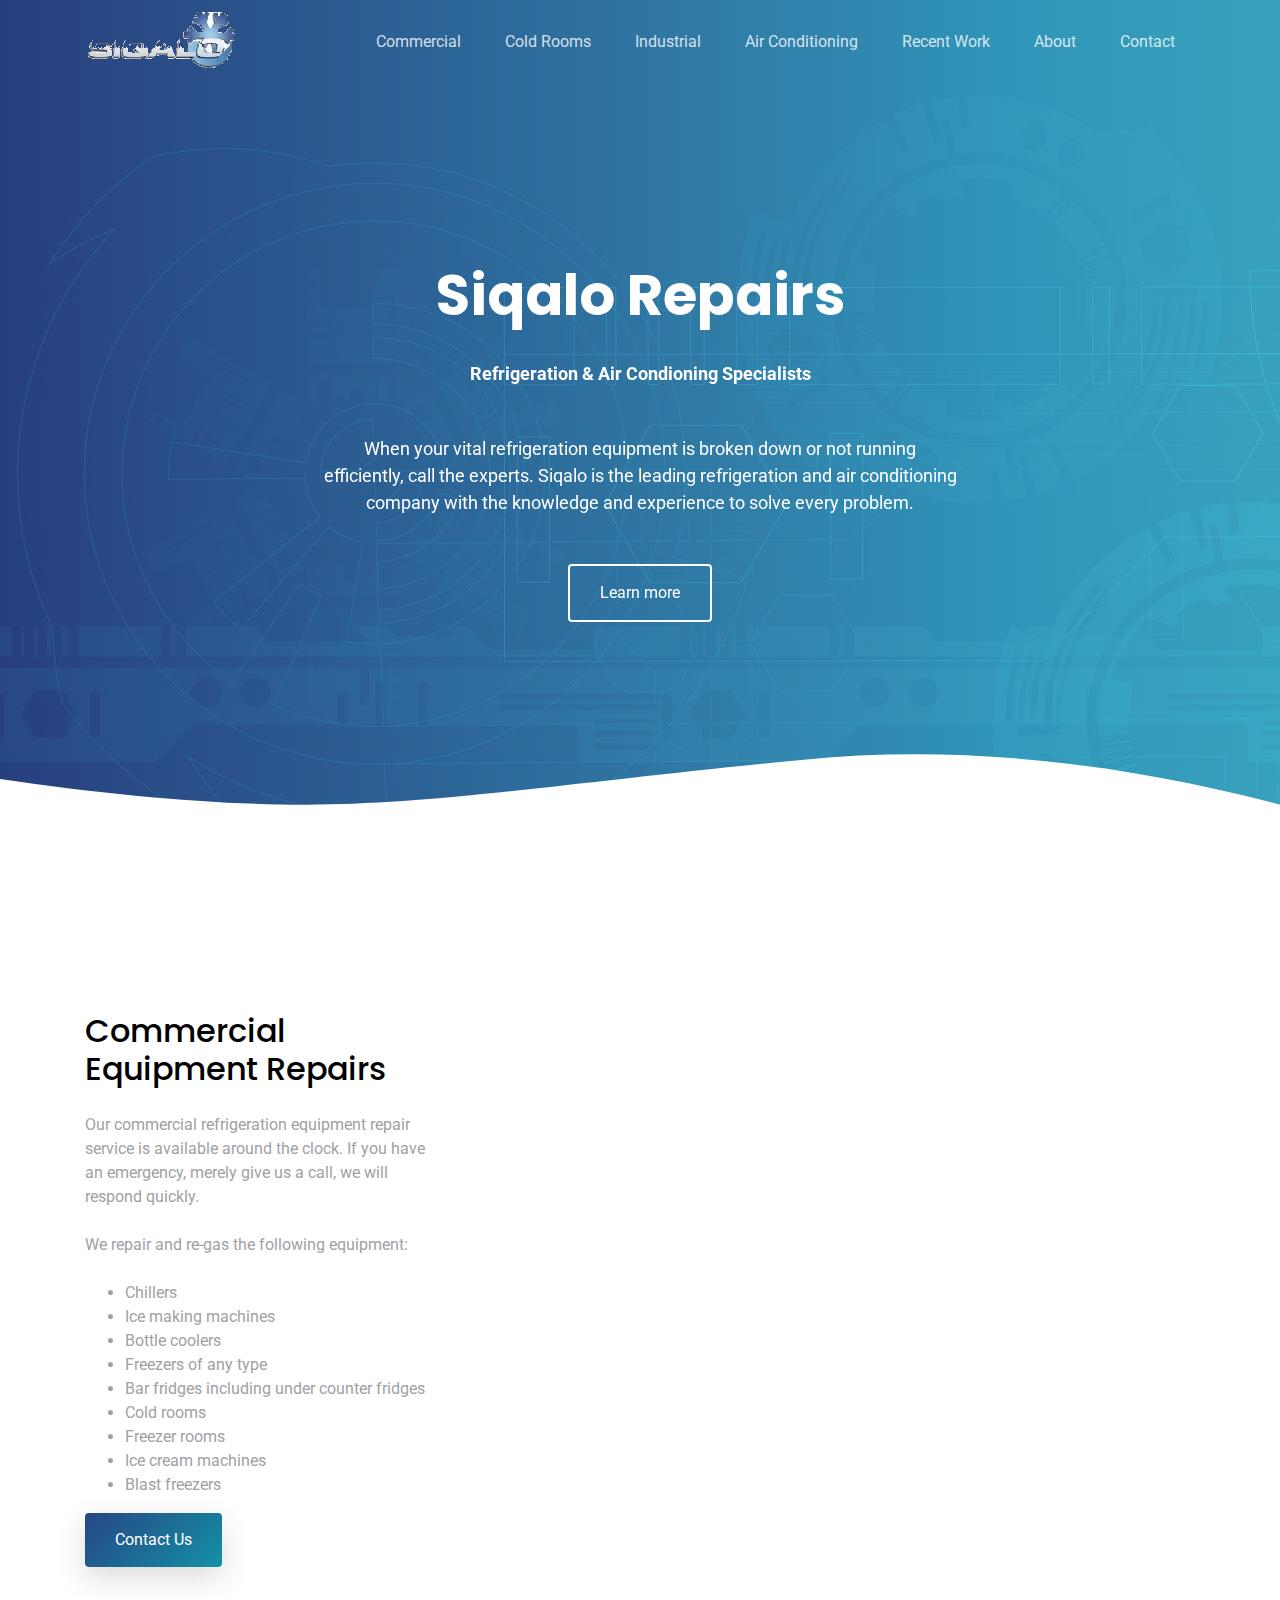
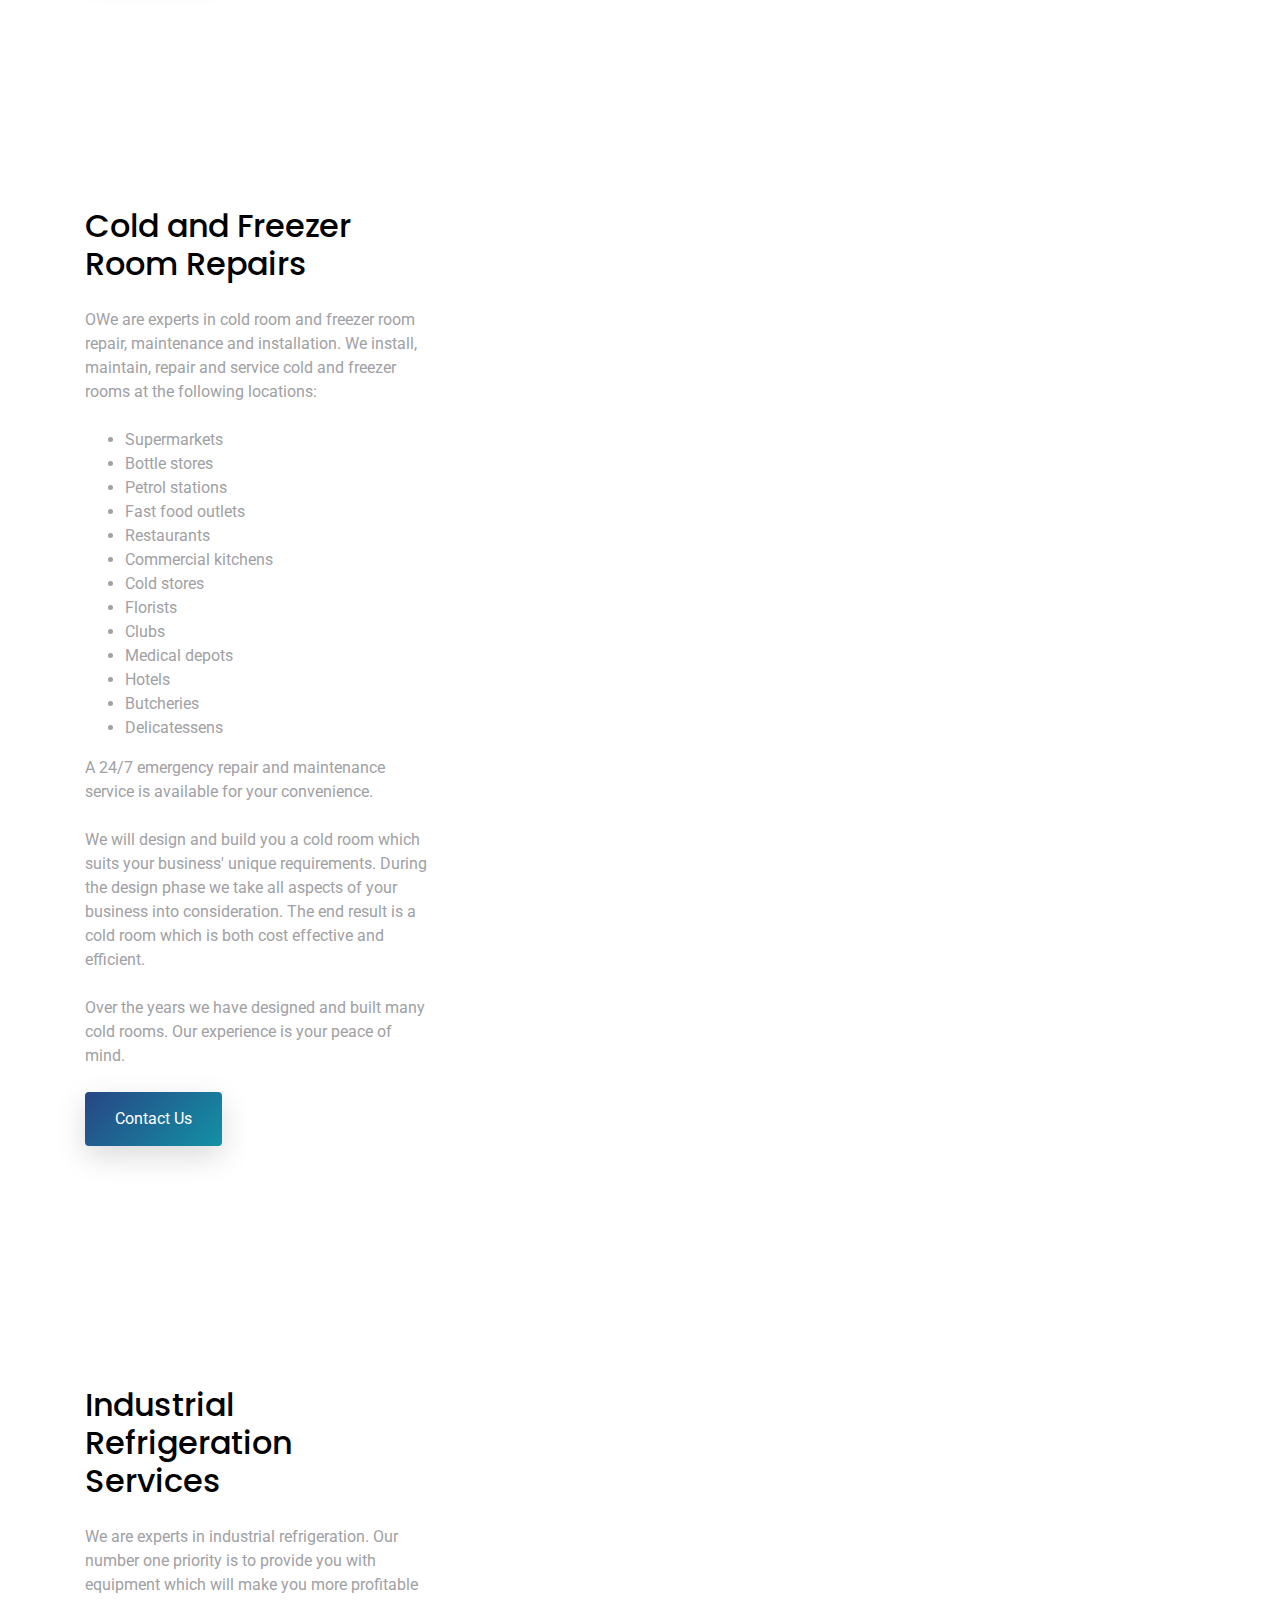
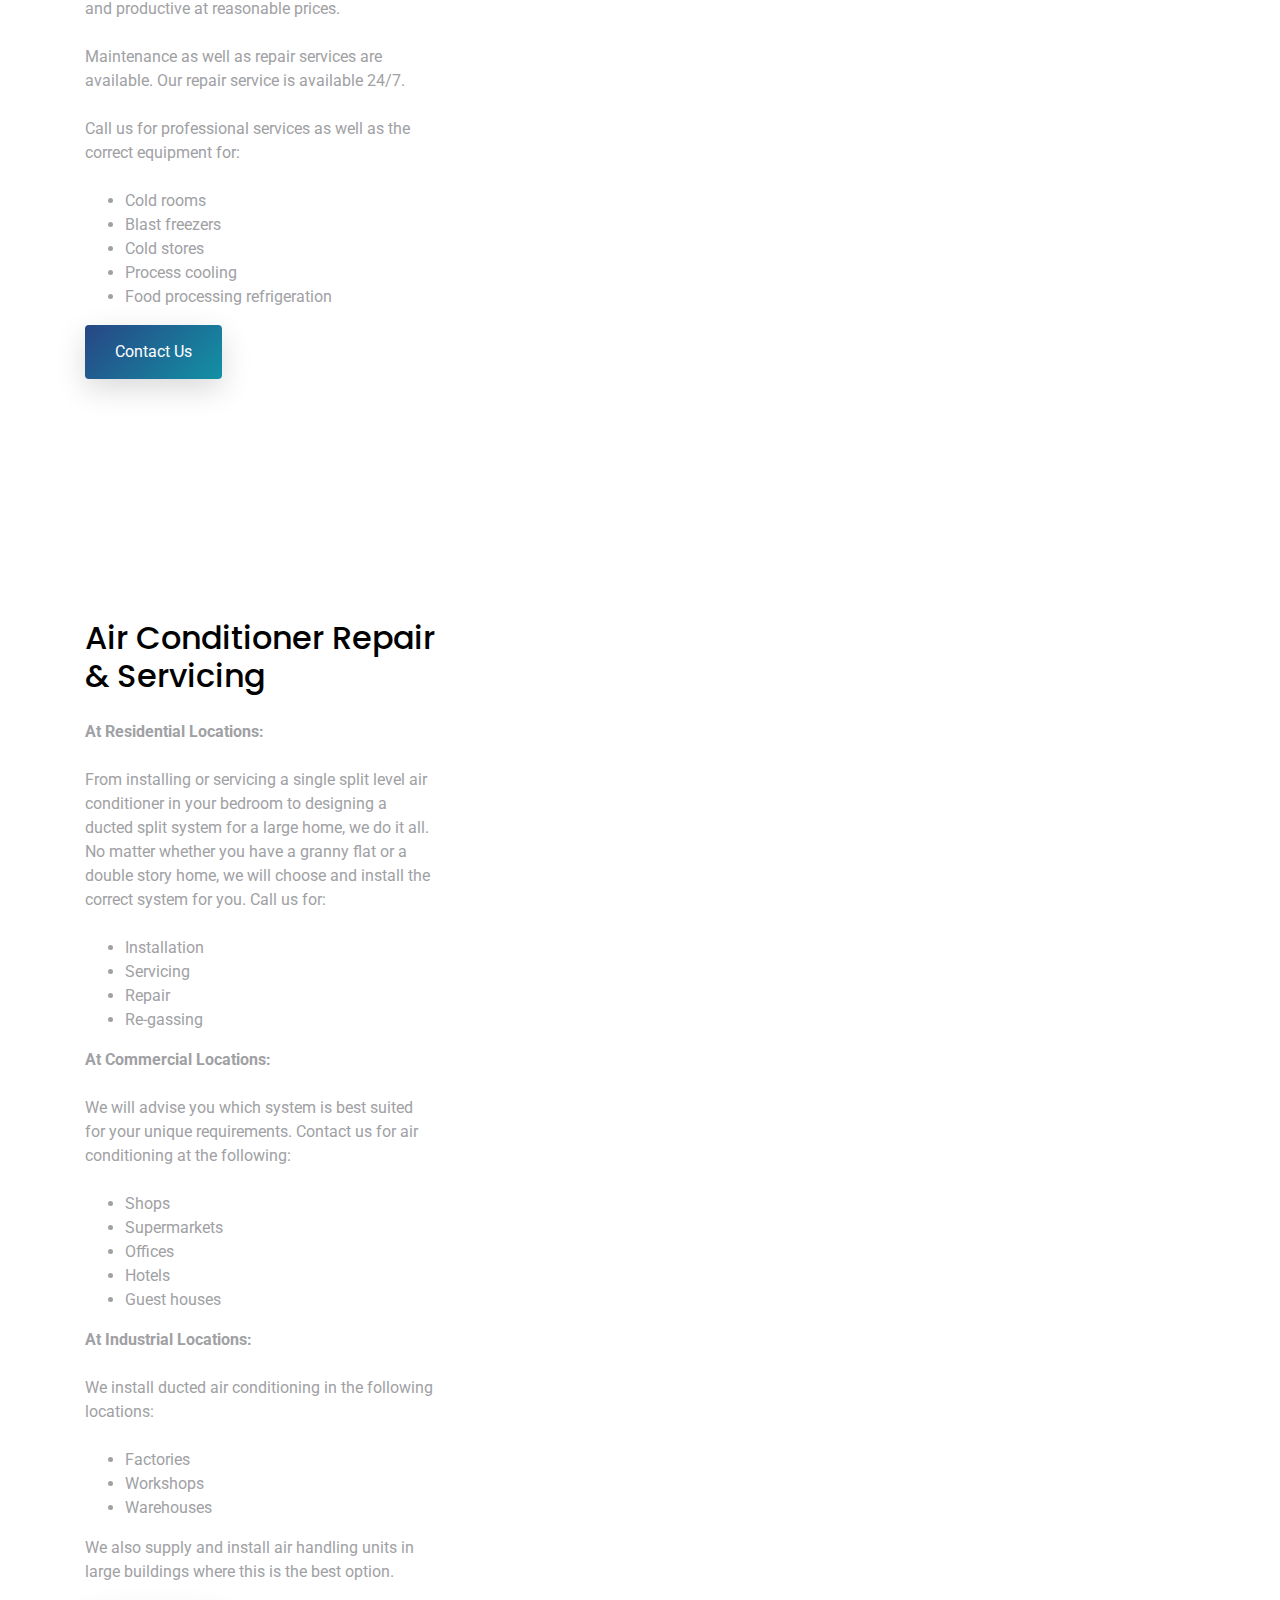
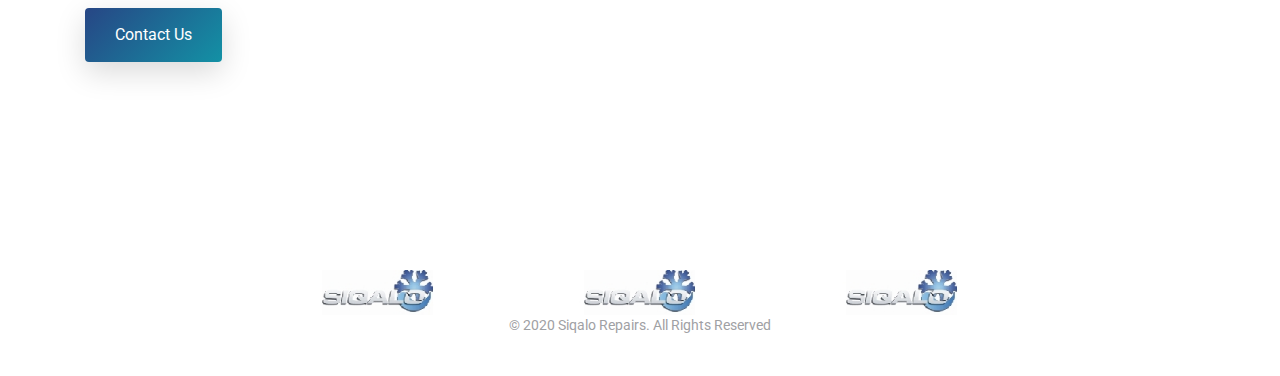
==== commit cb370a0c: "commit" ====
--- a/index.html
+++ b/index.html
@@ -107,7 +107,7 @@
           <div class="row row justify-content-center">
             <div class="col-md-7 text-center hero-text">
               <h1 data-aos="fade-up"> Siqalo Repairs </h1>
-              <p class="mb-5" data-aos="fade-up" data-aos-delay="100"> <strong> Refrigeration & Air Condiioning Specialists </strong> </p>
+              <p class="mb-5" data-aos="fade-up" data-aos-delay="100"> <strong> Refrigeration & Air Condioning Specialists </strong> </p>
               <p class="mb-5" data-aos="fade-up" data-aos-delay="100"> When your vital refrigeration equipment is broken down or not running efficiently, call the experts. Siqalo is the leading refrigeration and air conditioning company with the knowledge and experience to solve every problem. </p>
               <p data-aos="fade-up" data-aos-delay="200" data-aos-offset="-500"><a href="#Commercial" class="btn btn-outline-white"> Learn more</a></p>
             </div>
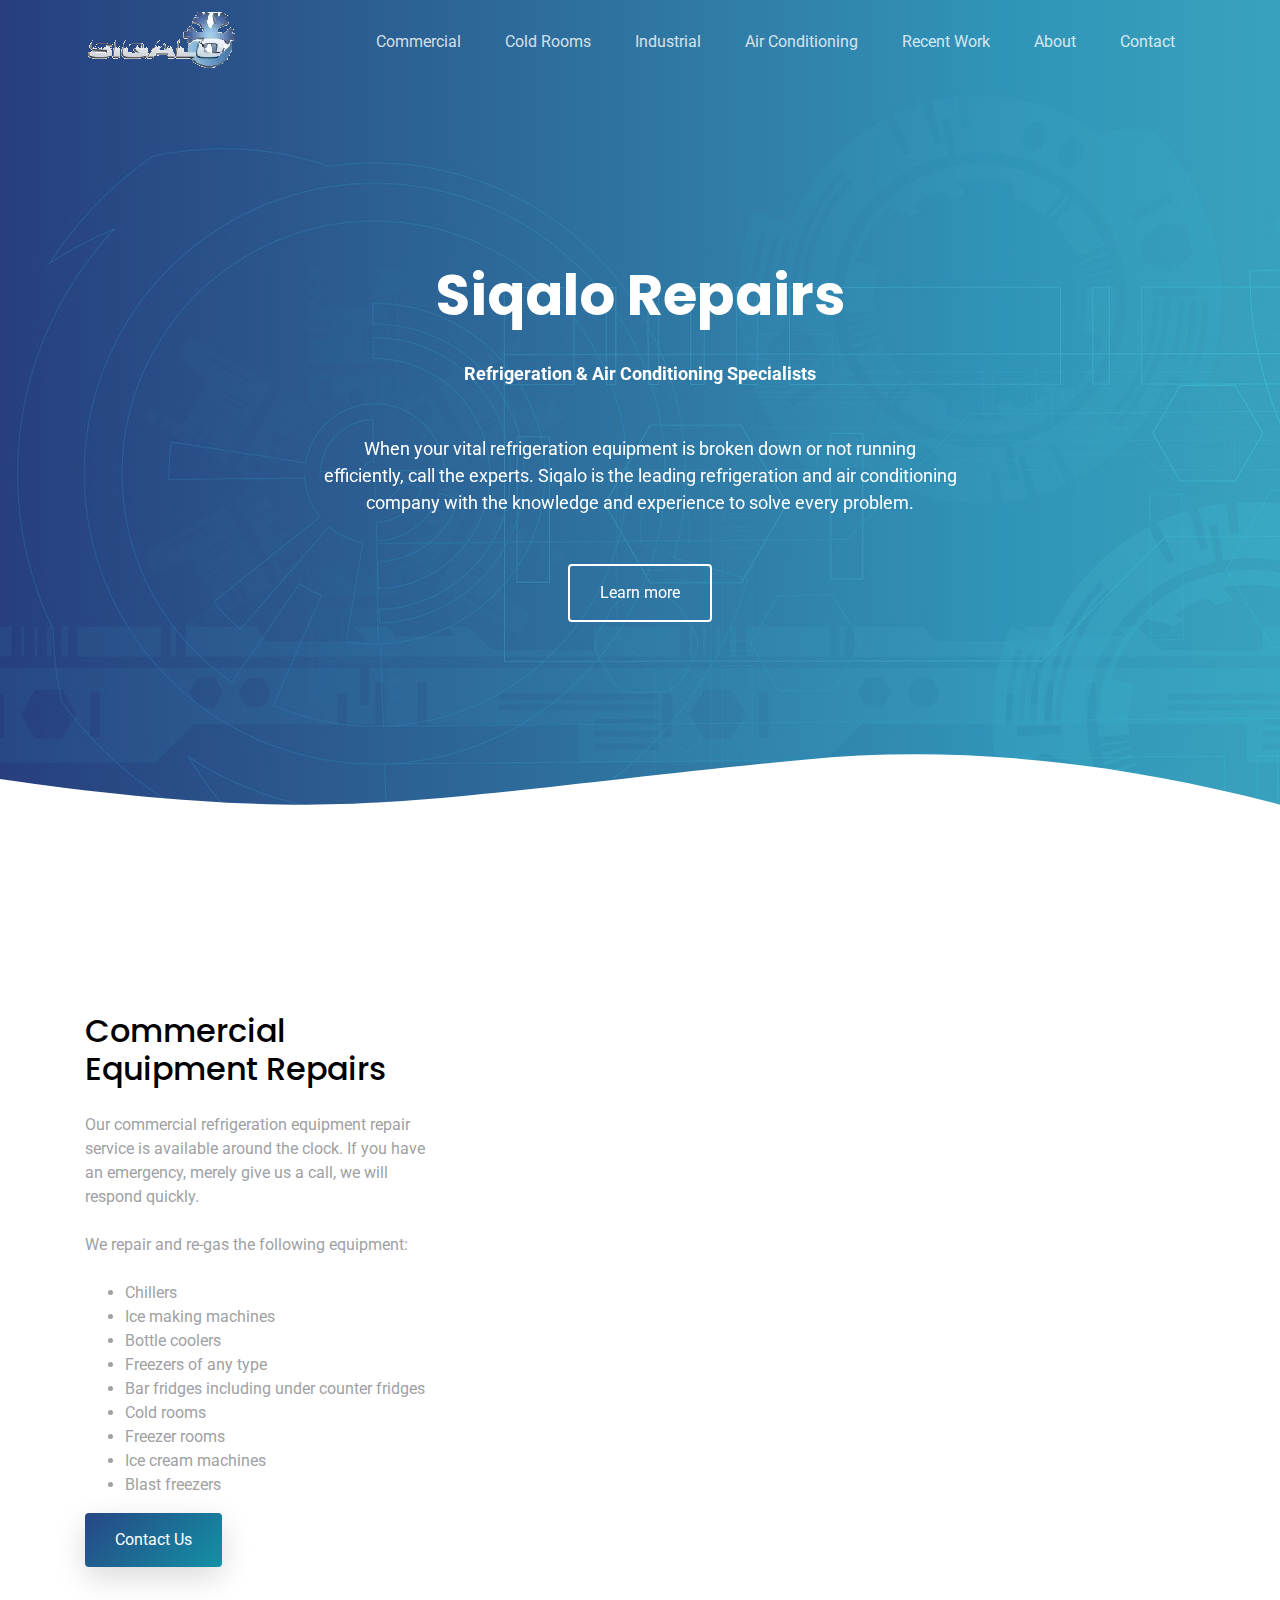
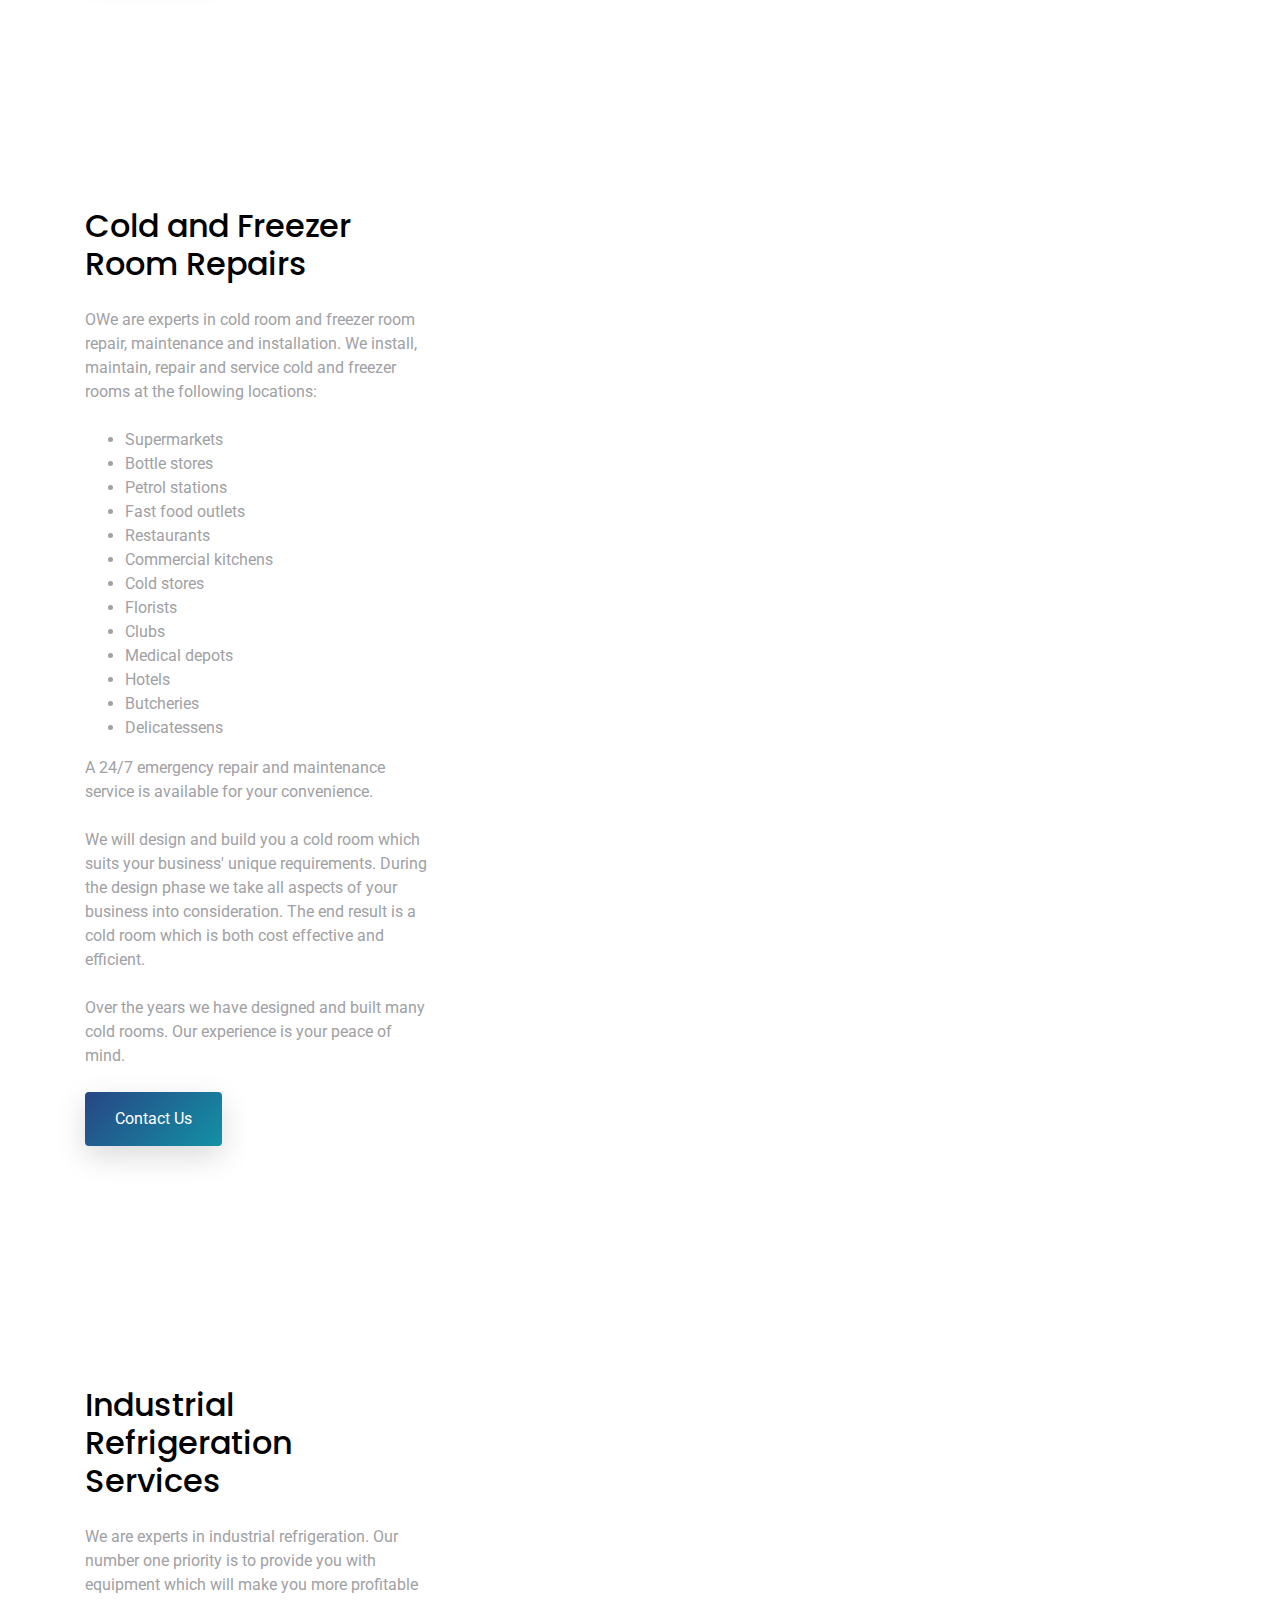
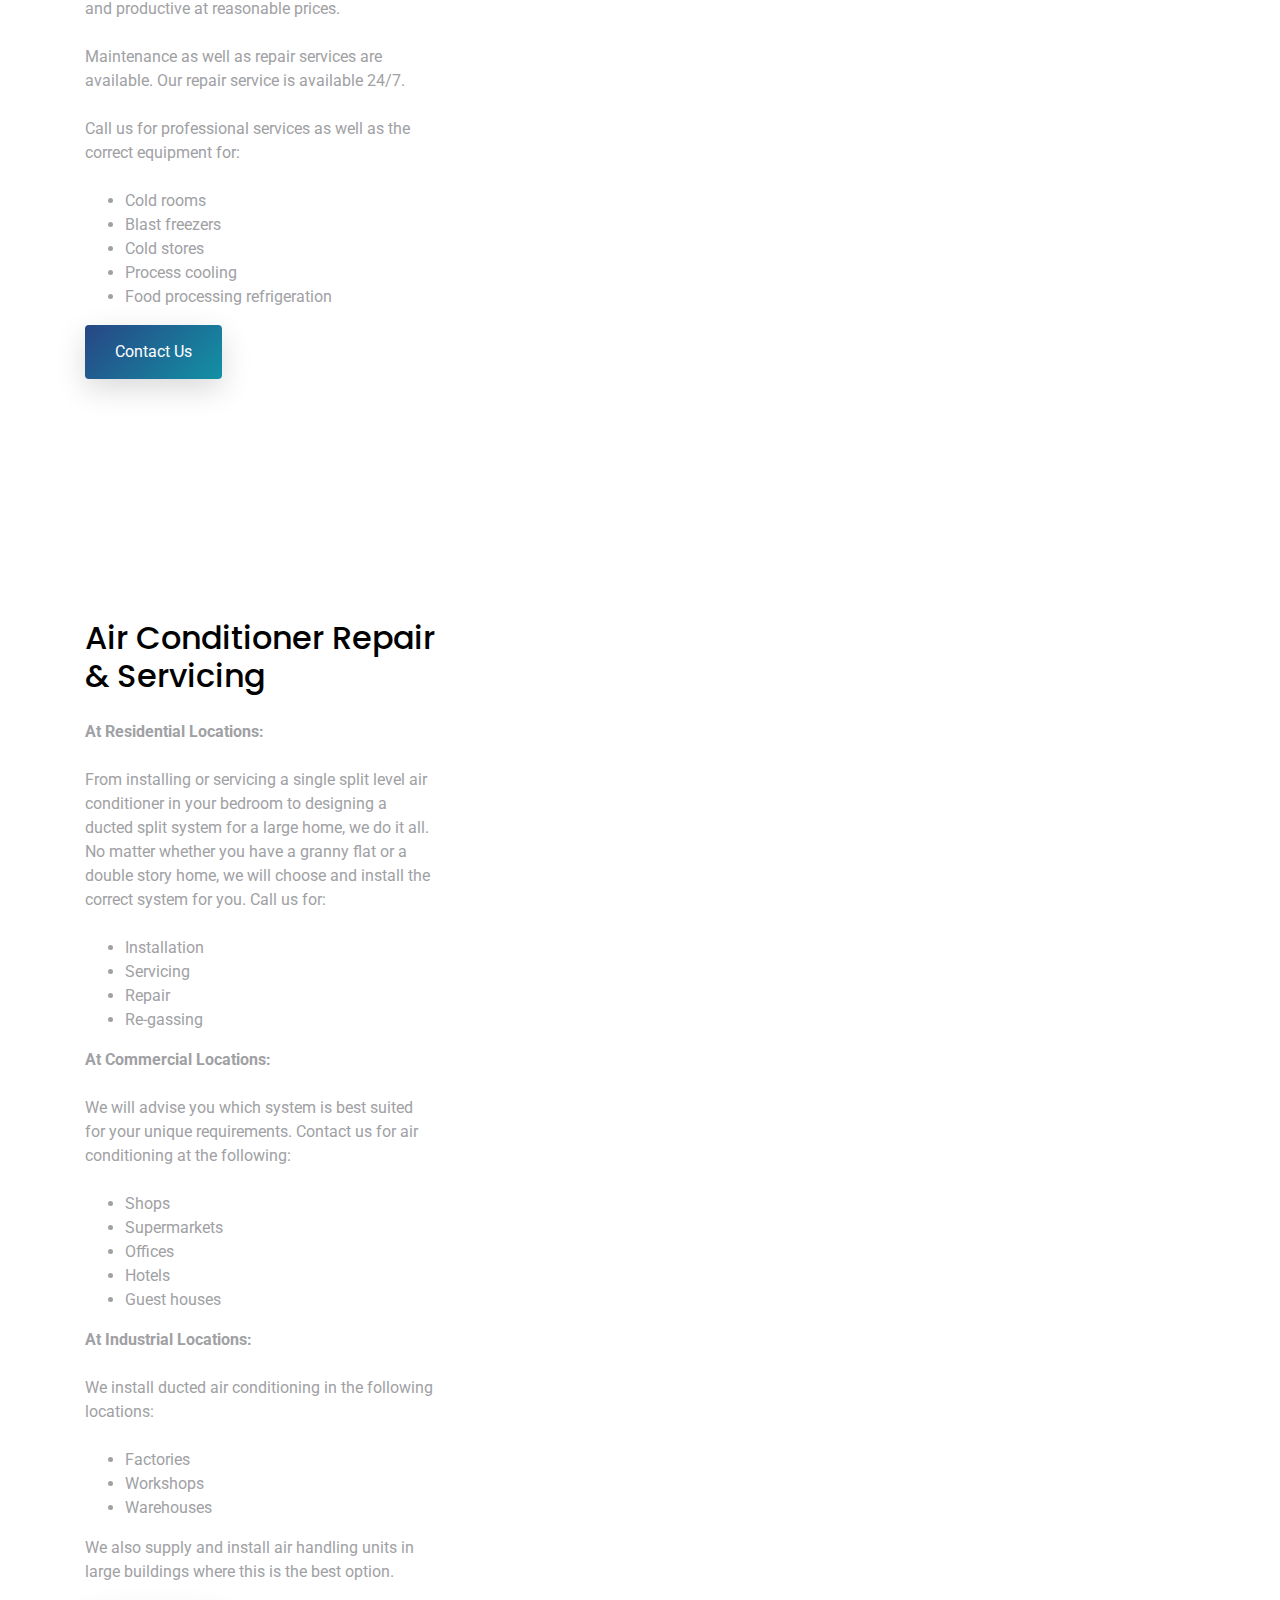
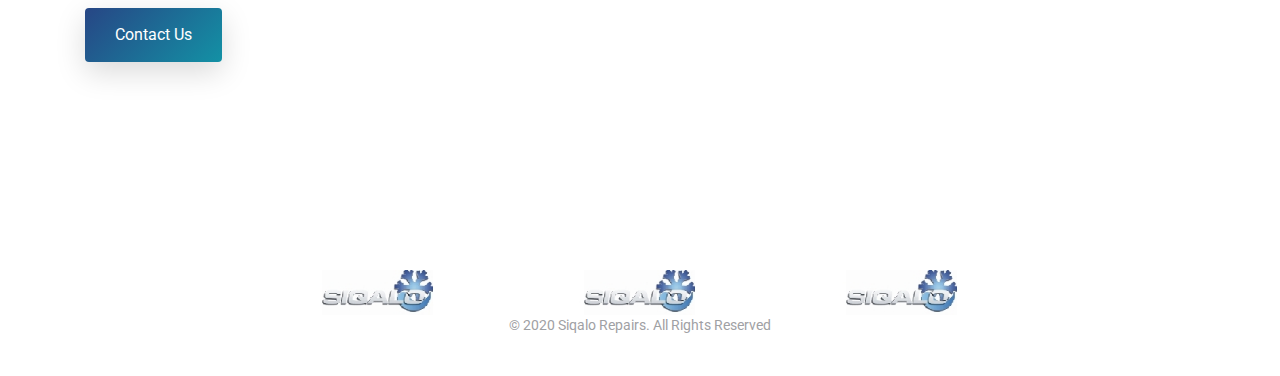
==== commit 0e7459d4: "commit" ====
--- a/index.html
+++ b/index.html
@@ -107,7 +107,7 @@
           <div class="row row justify-content-center">
             <div class="col-md-7 text-center hero-text">
               <h1 data-aos="fade-up"> Siqalo Repairs </h1>
-              <p class="mb-5" data-aos="fade-up" data-aos-delay="100"> <strong> Refrigeration & Air Condioning Specialists </strong> </p>
+              <p class="mb-5" data-aos="fade-up" data-aos-delay="100"> <strong> Refrigeration & Air Conditioning Specialists </strong> </p>
               <p class="mb-5" data-aos="fade-up" data-aos-delay="100"> When your vital refrigeration equipment is broken down or not running efficiently, call the experts. Siqalo is the leading refrigeration and air conditioning company with the knowledge and experience to solve every problem. </p>
               <p data-aos="fade-up" data-aos-delay="200" data-aos-offset="-500"><a href="#Commercial" class="btn btn-outline-white"> Learn more</a></p>
             </div>
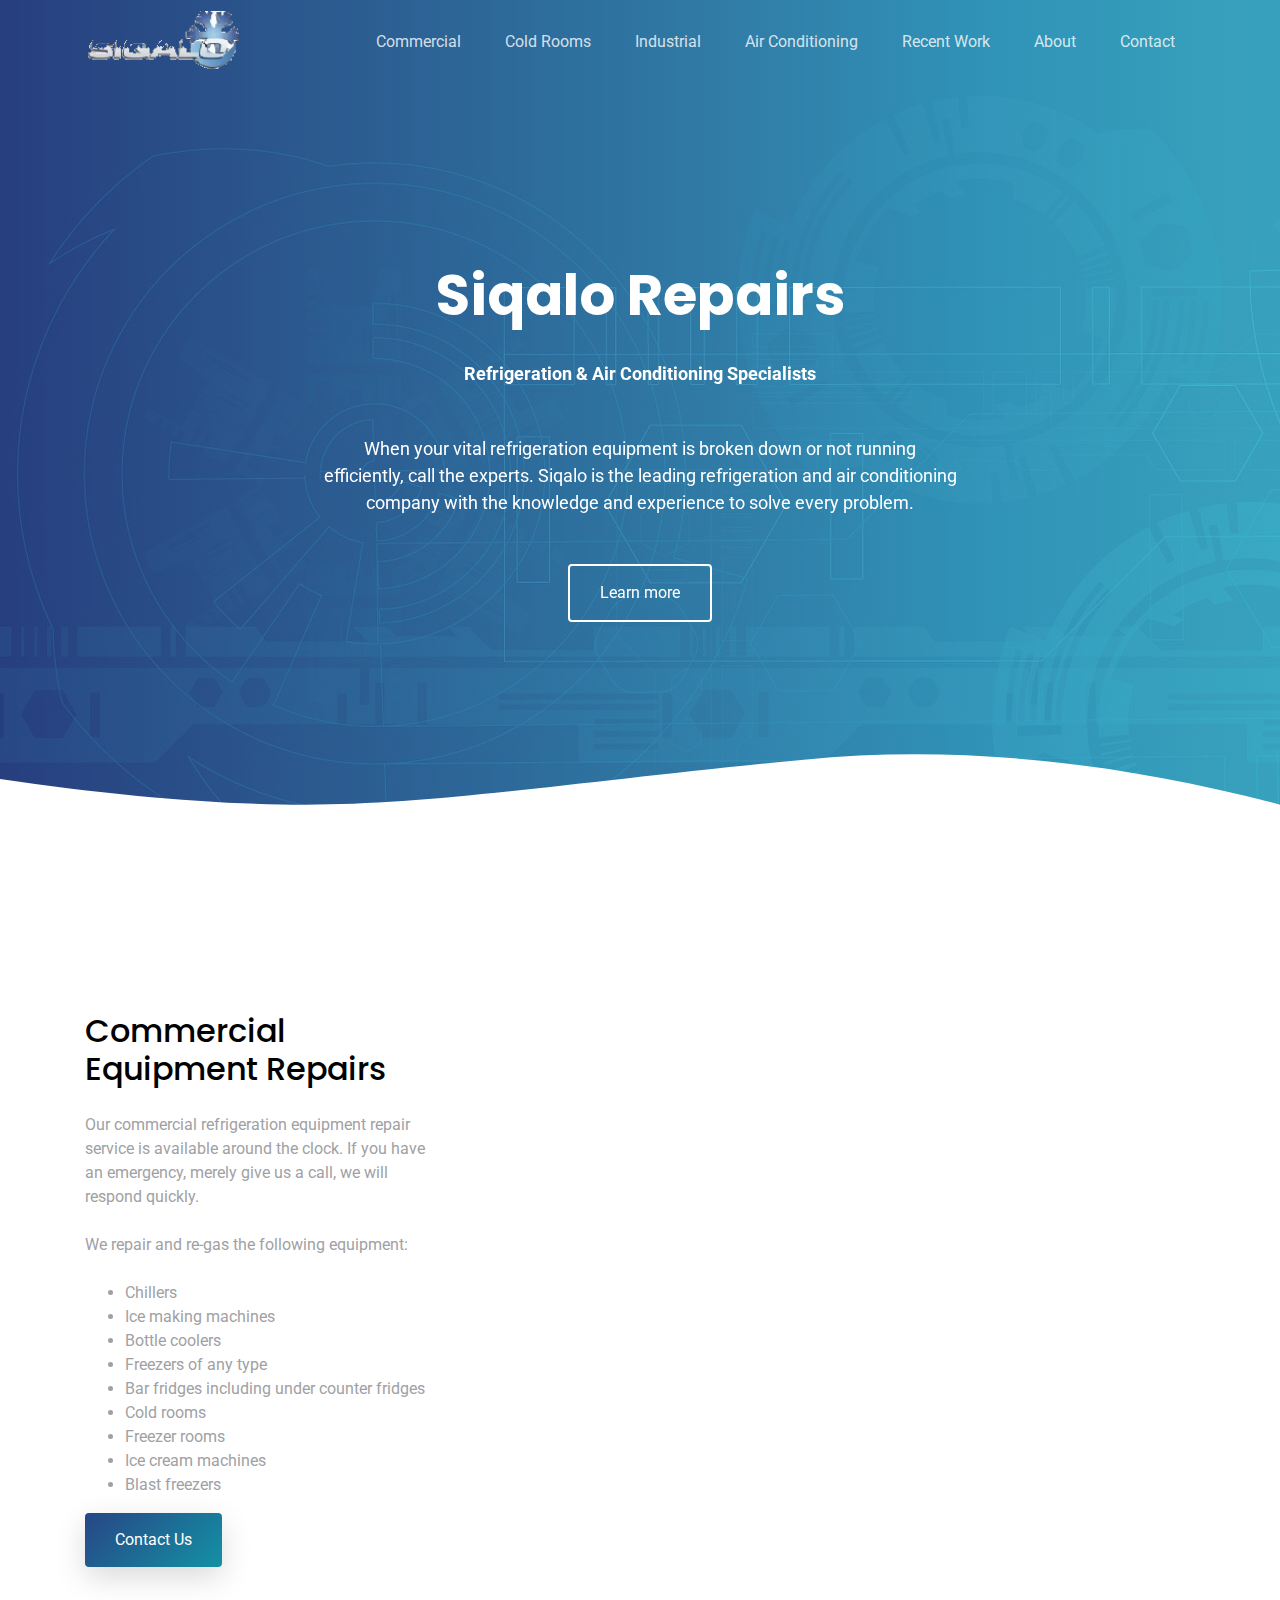
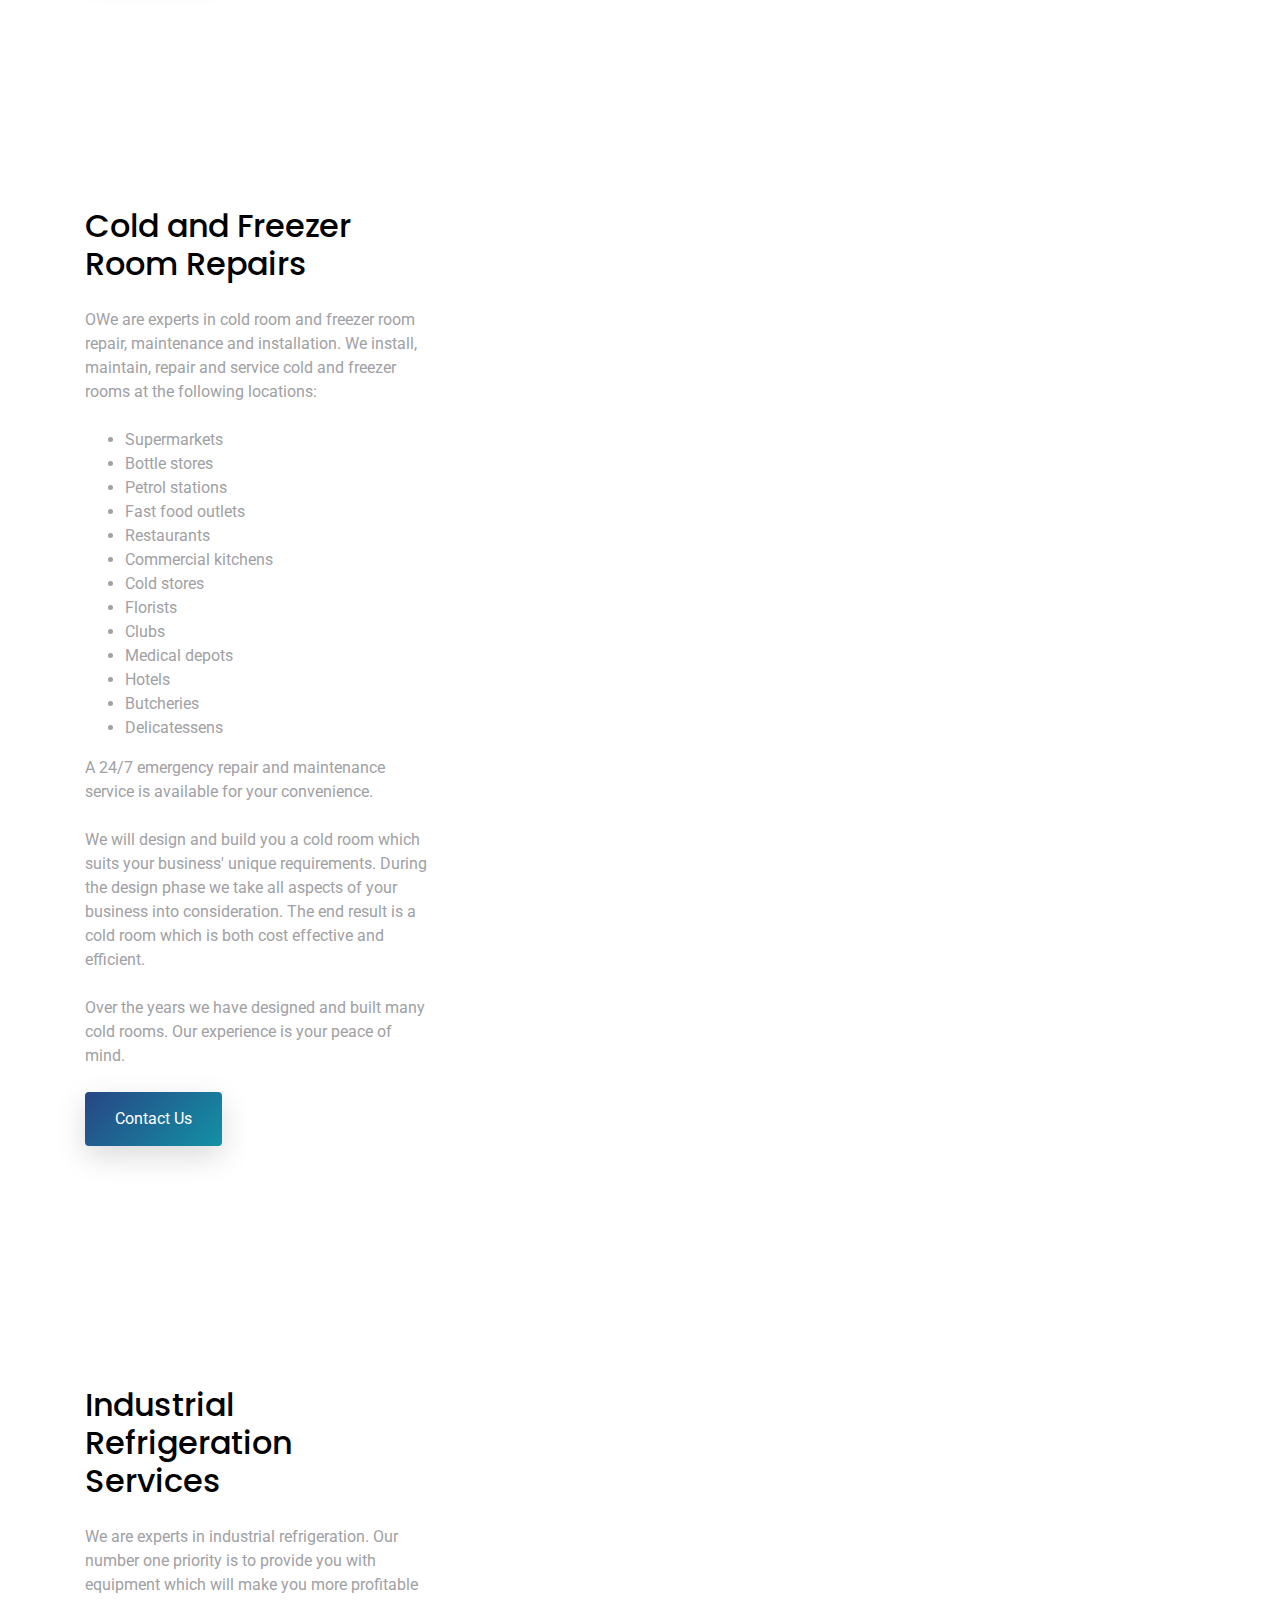
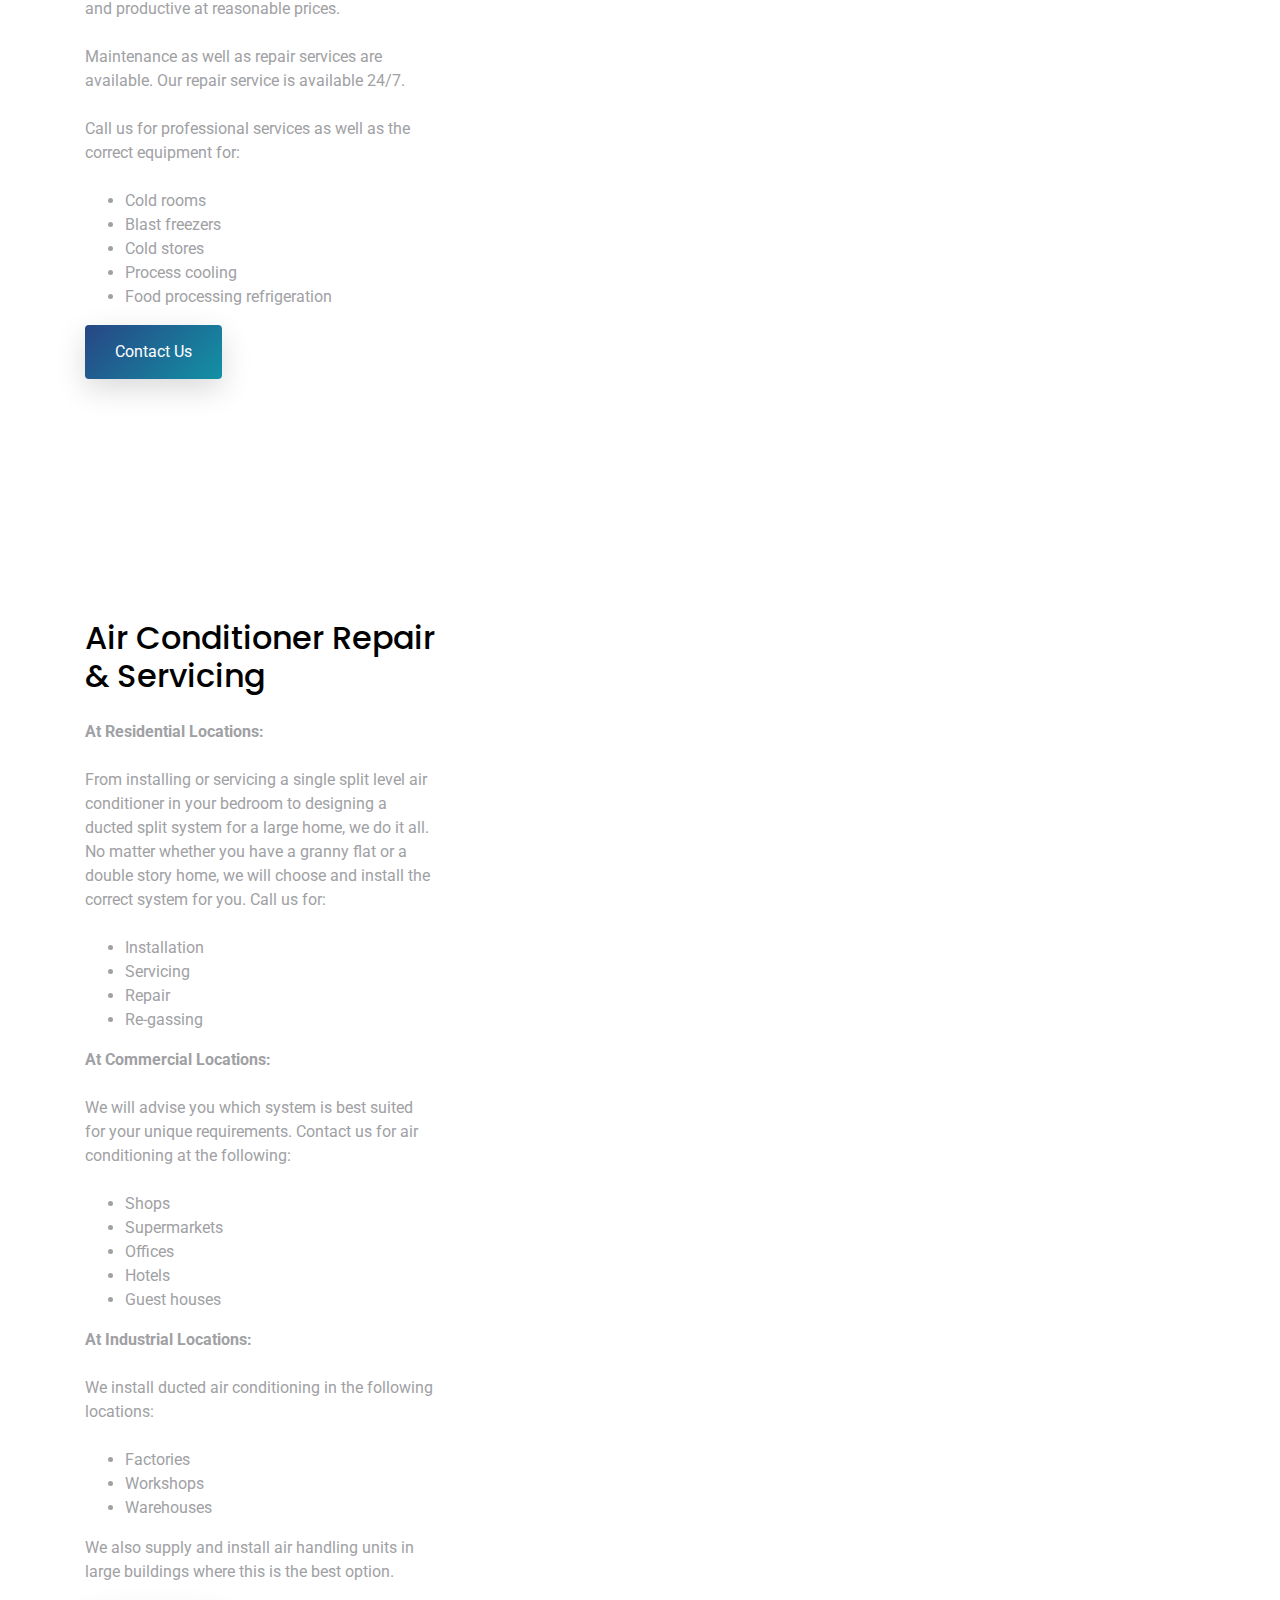
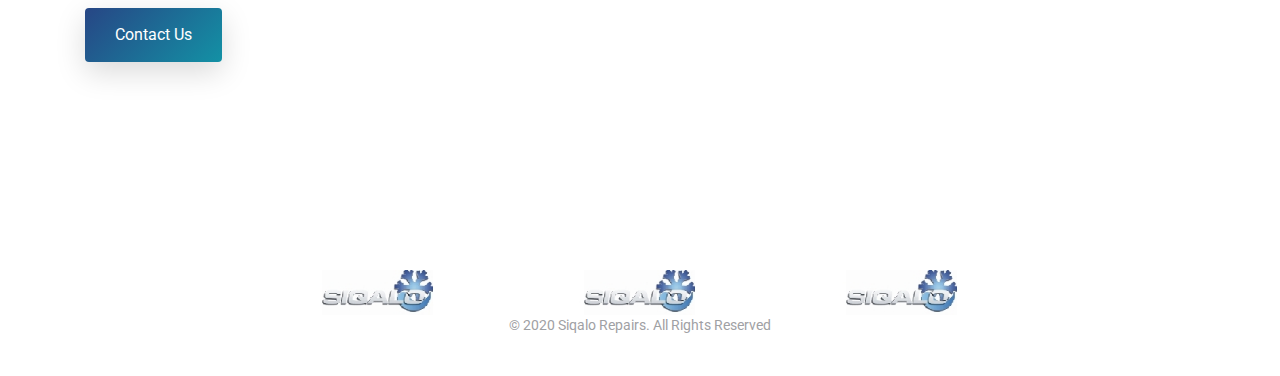
==== commit 8ec33140: "commit" ====
--- a/index.html
+++ b/index.html
@@ -3,7 +3,7 @@
 
 <head>
   <meta charset="utf-8">
-  <meta content="width=device-width, initial-scale=1.0" name="viewport">
+  <meta name="viewport" content="width=device-width, initial-scale=1.0">
 
   <title> Siqalo Repairs Home </title>
   <meta content="" name="description">
@@ -54,7 +54,7 @@
 
         <div class="col-6 col-lg-2">
           <h1 class="mb-0 site-logo"><a href="index.html" class="mb-0">
-            <img src="./assets/img/siqaoLogo1.png">
+            <img src="./assets/img/siqaoLogo1.png" style="width:100%;"  >
           </a></h1>
         </div>
 
@@ -146,7 +146,7 @@
             <p><a href="./contact.html" class="btn btn-primary"> Contact Us </a></p>
           </div>
           <div class="col-md-8" data-aos="fade-left">
-            <img src="assets/img/pic1.jpg" alt="Image" class="img-responsive">
+            <img src="assets/img/pic1.jpg" alt="Image" class="img-responsive" style="width:100%;" >  
           </div>
         </div>
       </div>
@@ -183,7 +183,7 @@
             
           </div>
           <div class="col-md-8" data-aos="fade-right">
-            <img src="assets/img/pic2.jpg" alt="Image" class="img-responsive">
+            <img src="assets/img/pic2.jpg" alt="Image" class="img-responsive" style="width:100%;" >
           </div>
         </div>
       </div>
@@ -209,7 +209,7 @@
             <p><a href="./contact.html" class="btn btn-primary"> Contact Us </a></p>
           </div>
           <div class="col-md-8" data-aos="fade-left">
-            <img src="assets/img/pic3.jpg" alt="Image" class="img-responsive">
+            <img src="assets/img/pic3.jpg" alt="Image" class="img-responsive" style="width:100%;" >
           </div>
         </div>
       </div>
@@ -255,7 +255,7 @@
             
           </div>
           <div class="col-md-8" data-aos="fade-right">
-            <img src="assets/img/pic4.jpg" alt="Image" class="img-responsive">
+            <img src="assets/img/pic4.jpg" alt="Image" class="img-responsive" style="width:100%;" >
           </div>
         </div>
       </div>
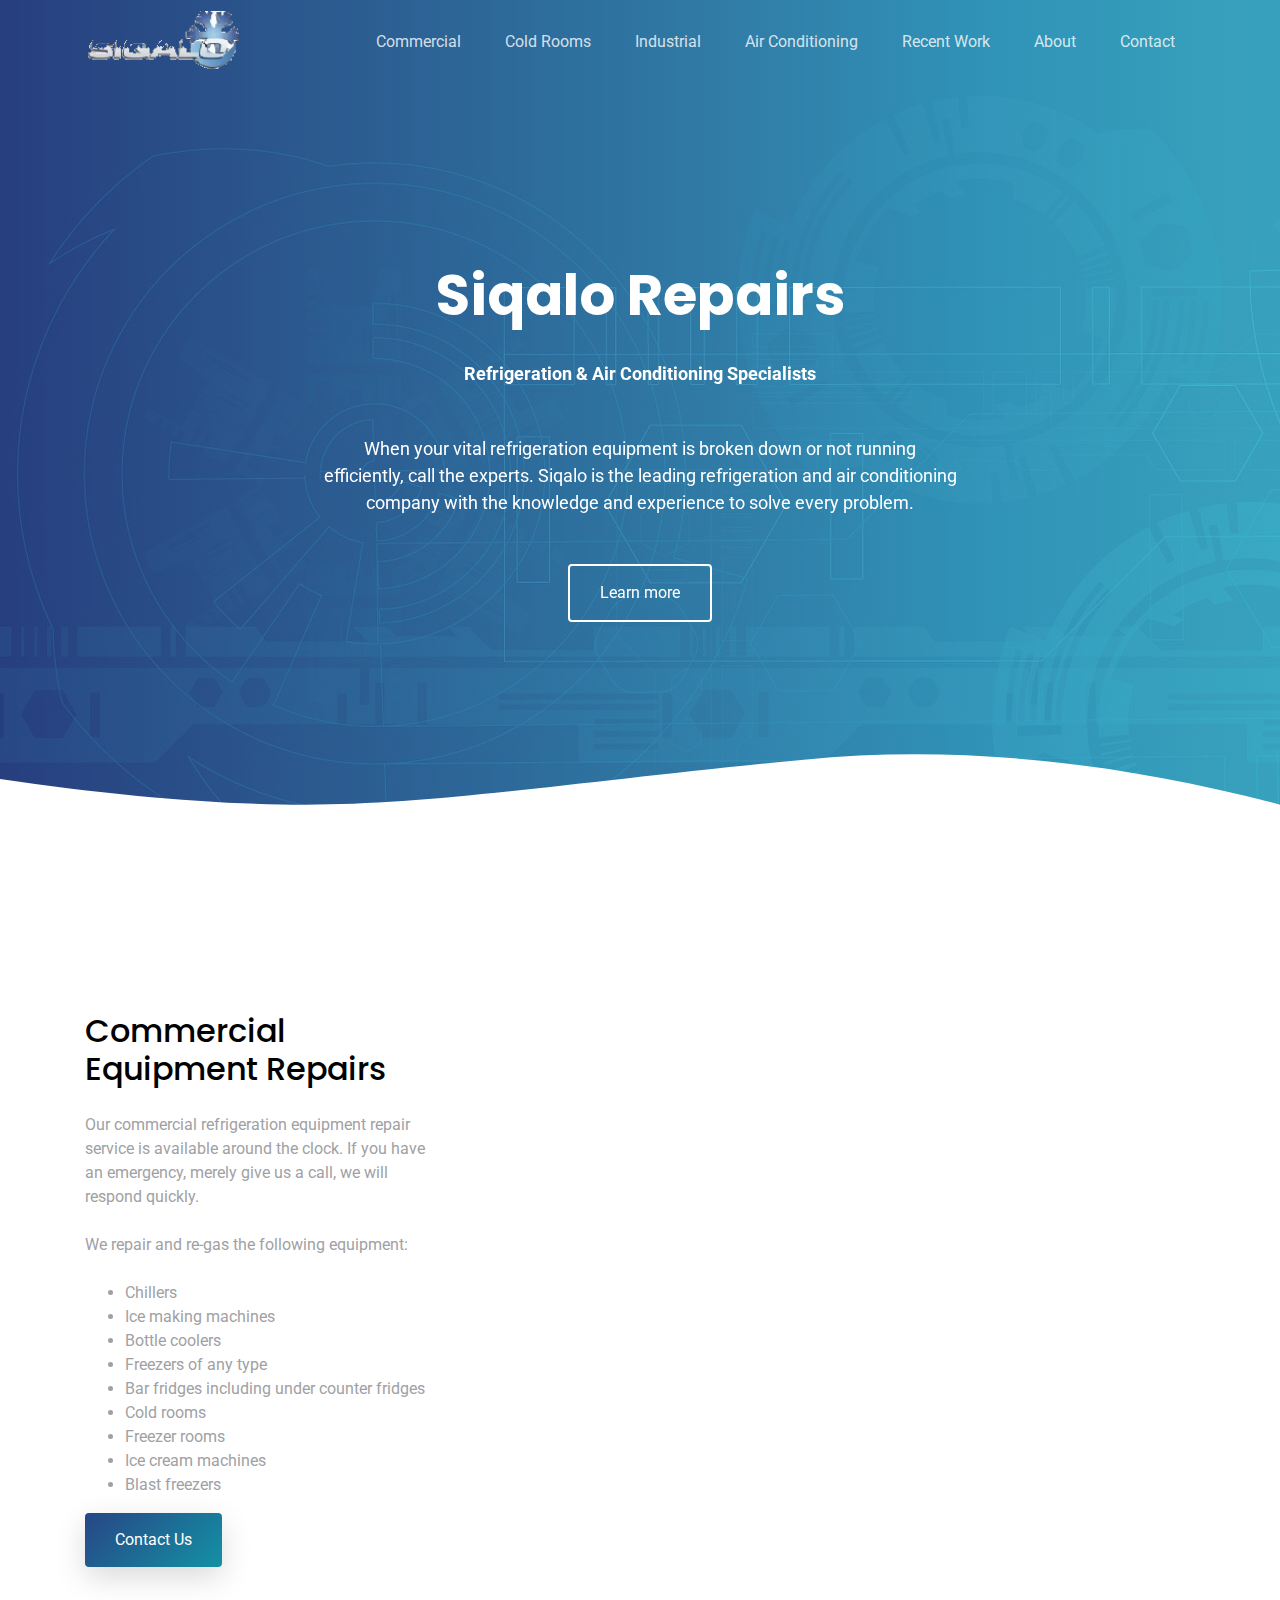
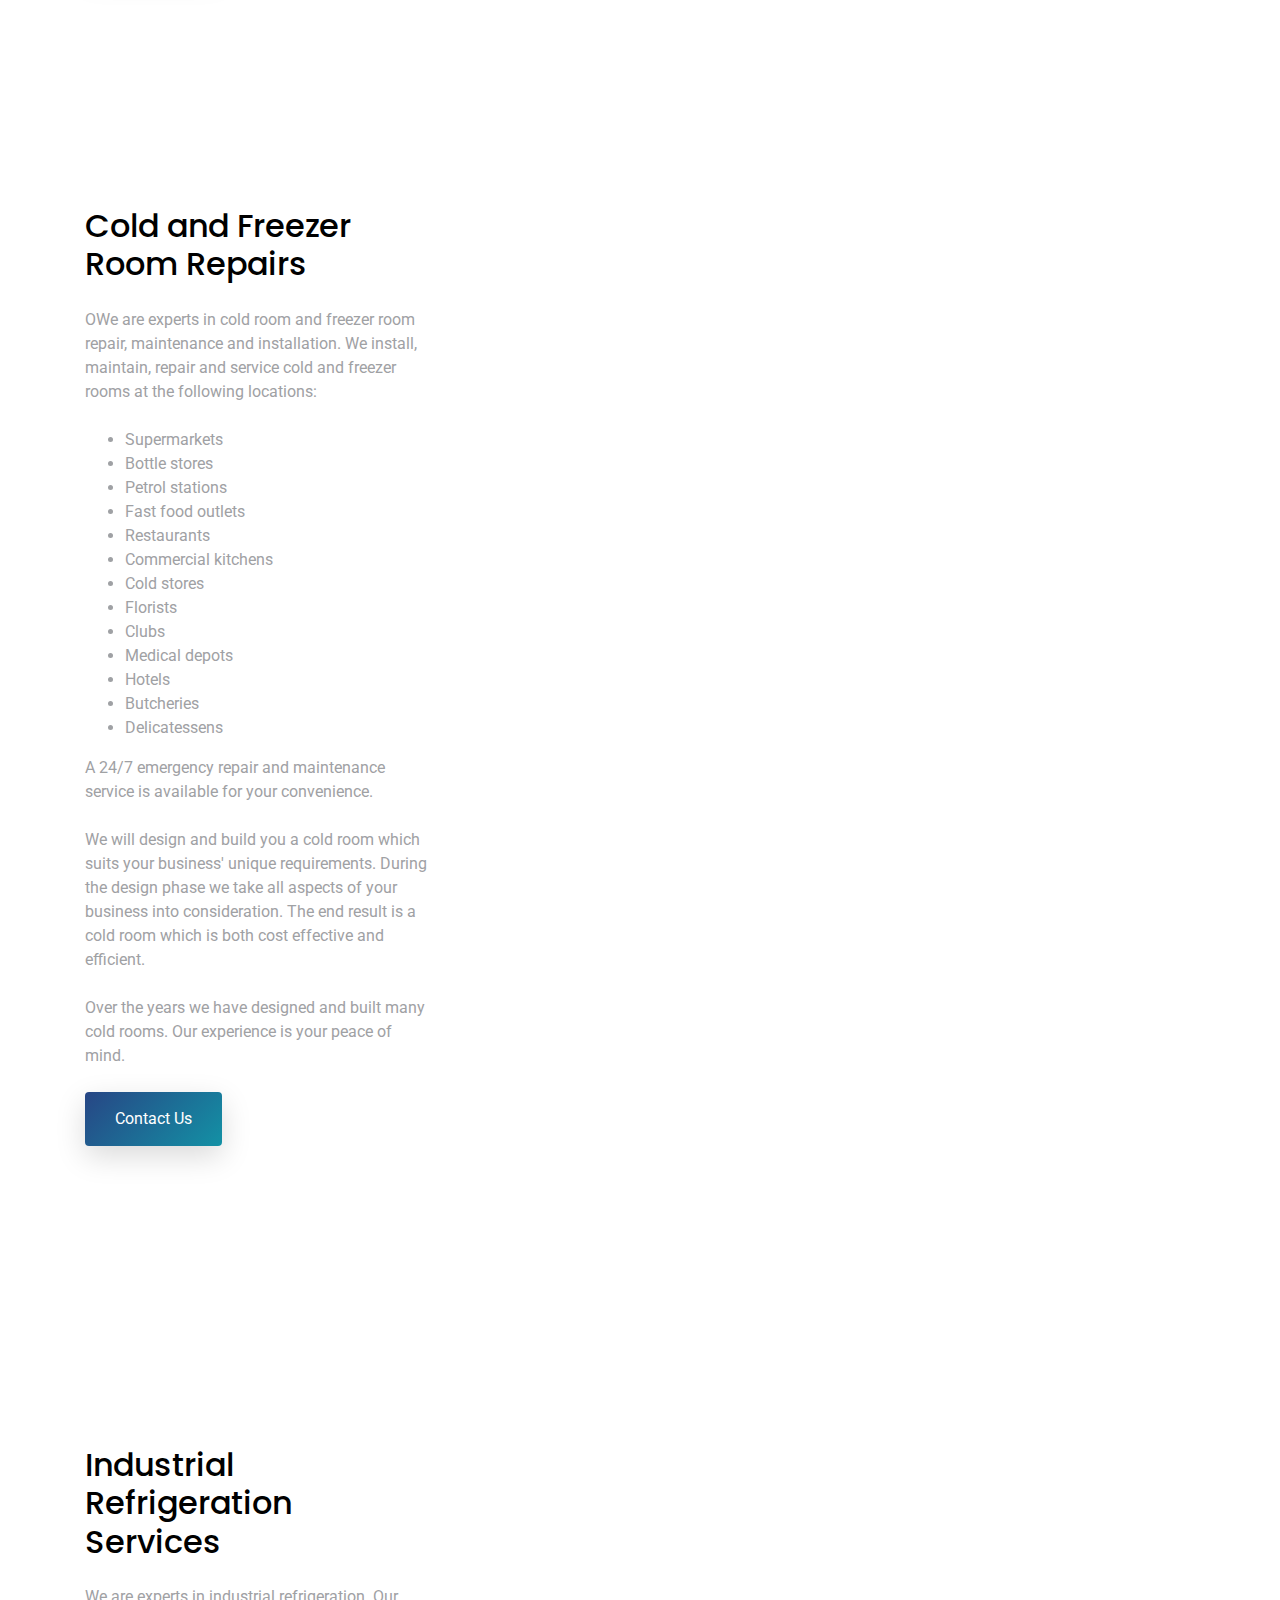
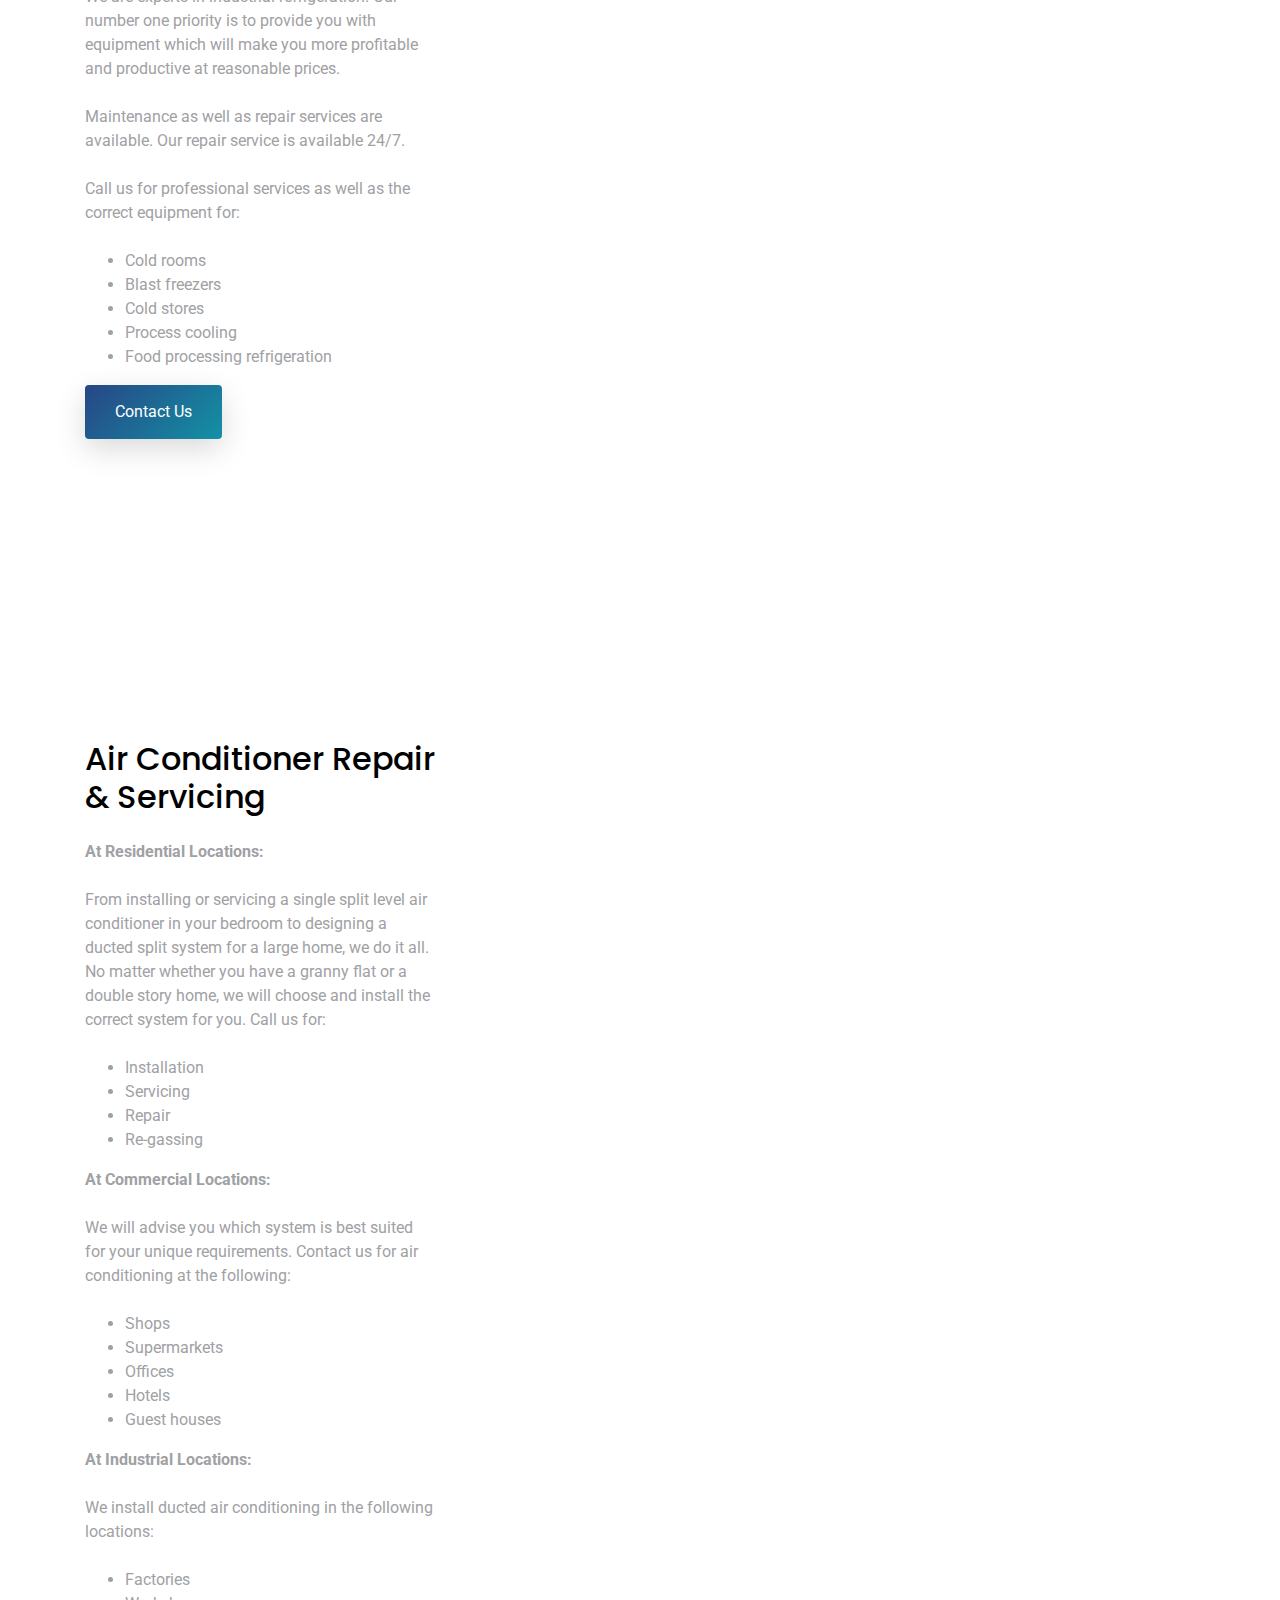
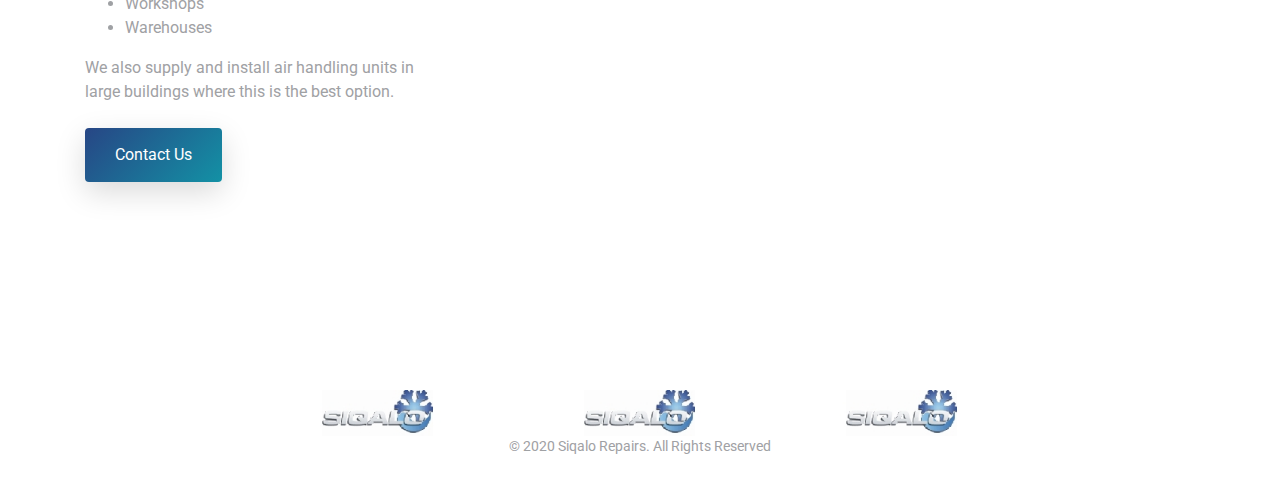
==== commit 328c7e84: "new commit" ====
--- a/index.html
+++ b/index.html
@@ -146,7 +146,7 @@
             <p><a href="./contact.html" class="btn btn-primary"> Contact Us </a></p>
           </div>
           <div class="col-md-8" data-aos="fade-left">
-            <img src="assets/img/pic1.jpg" alt="Image" class="img-responsive" style="width:100%;" >  
+            <img src="assets/img/comm5.jpg" alt="Image" class="img-responsive" style="width:100%; height: 570px;" >  
           </div>
         </div>
       </div>
@@ -183,7 +183,7 @@
             
           </div>
           <div class="col-md-8" data-aos="fade-right">
-            <img src="assets/img/pic2.jpg" alt="Image" class="img-responsive" style="width:100%;" >
+            <img src="assets/img/cold5.jpg" alt="Image" class="img-responsive" style="width:100%;" >
           </div>
         </div>
       </div>
@@ -209,7 +209,7 @@
             <p><a href="./contact.html" class="btn btn-primary"> Contact Us </a></p>
           </div>
           <div class="col-md-8" data-aos="fade-left">
-            <img src="assets/img/pic3.jpg" alt="Image" class="img-responsive" style="width:100%;" >
+            <img src="assets/img/ind5.jpg" alt="Image" class="img-responsive" style="width:100%;" >
           </div>
         </div>
       </div>
@@ -255,7 +255,7 @@
             
           </div>
           <div class="col-md-8" data-aos="fade-right">
-            <img src="assets/img/pic4.jpg" alt="Image" class="img-responsive" style="width:100%;" >
+            <img src="assets/img/air5.jpg" alt="Image" class="img-responsive" style="width:100%;" >
           </div>
         </div>
       </div>
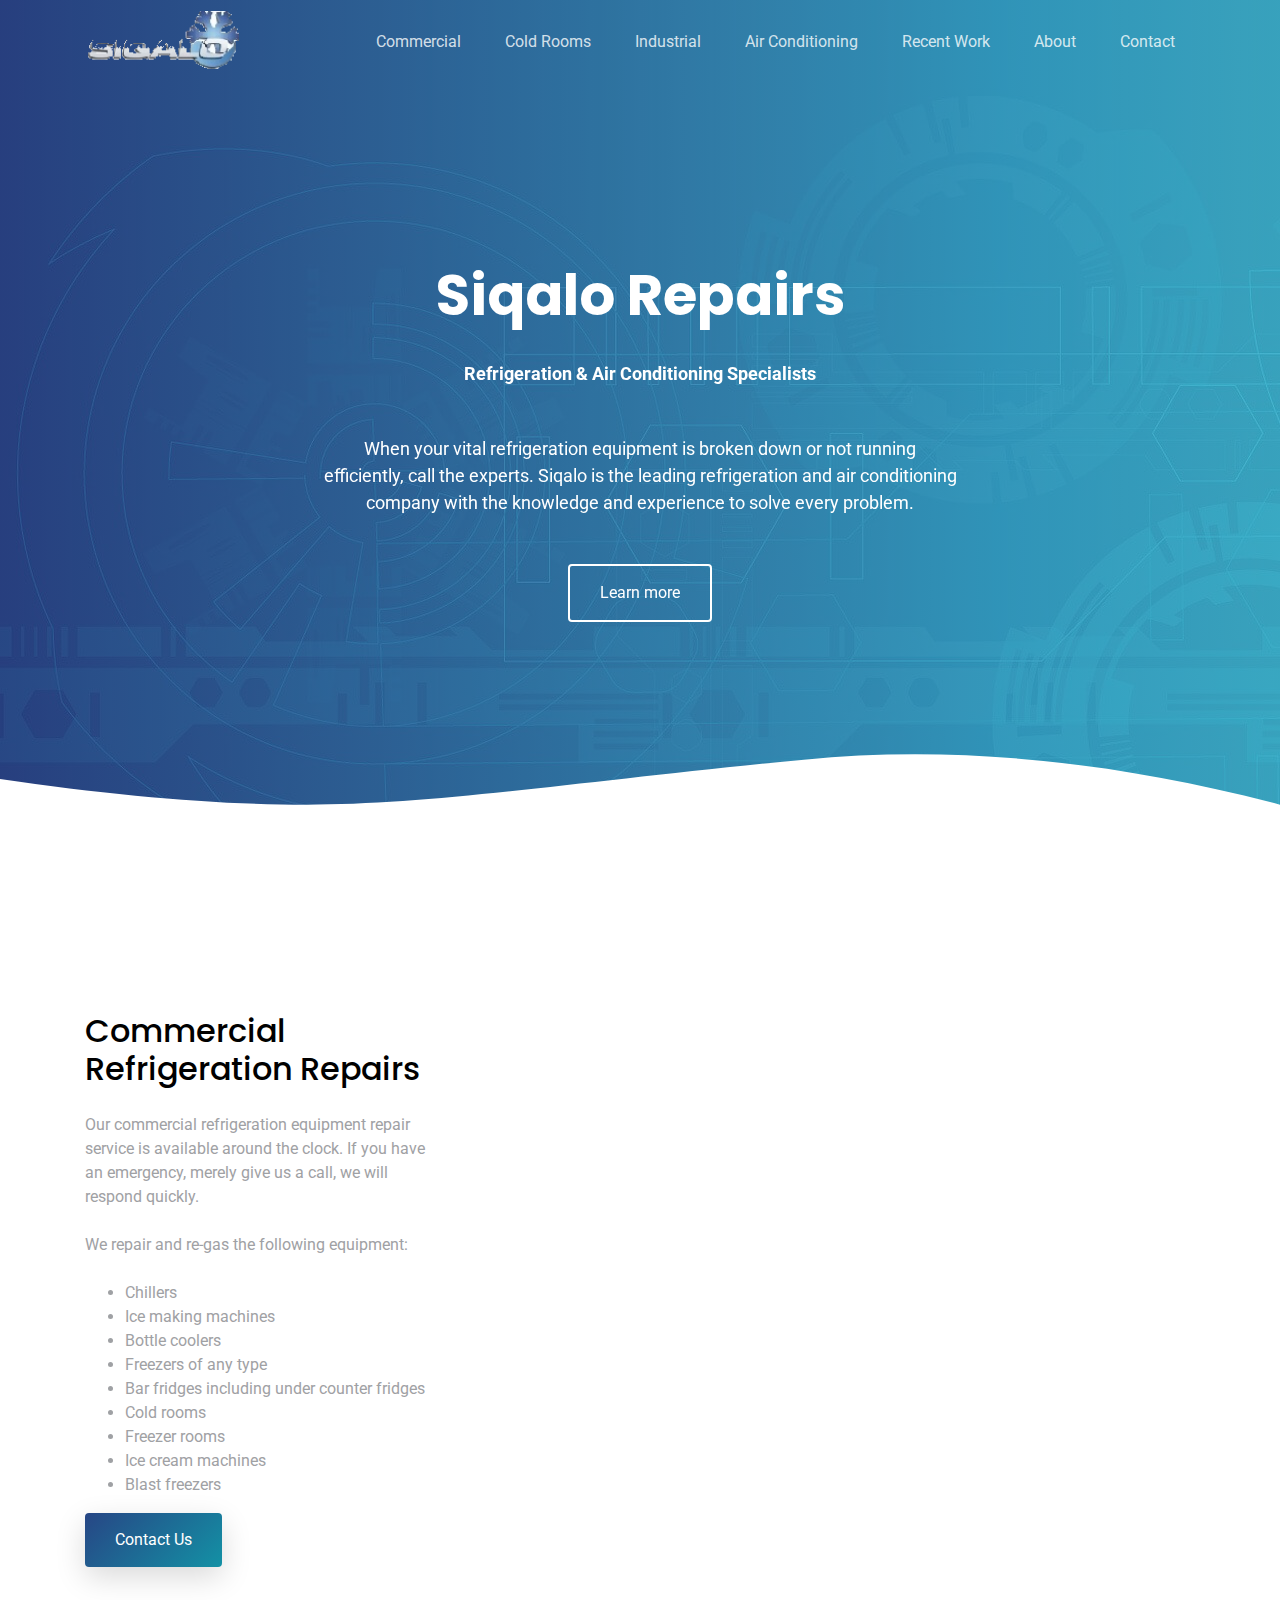
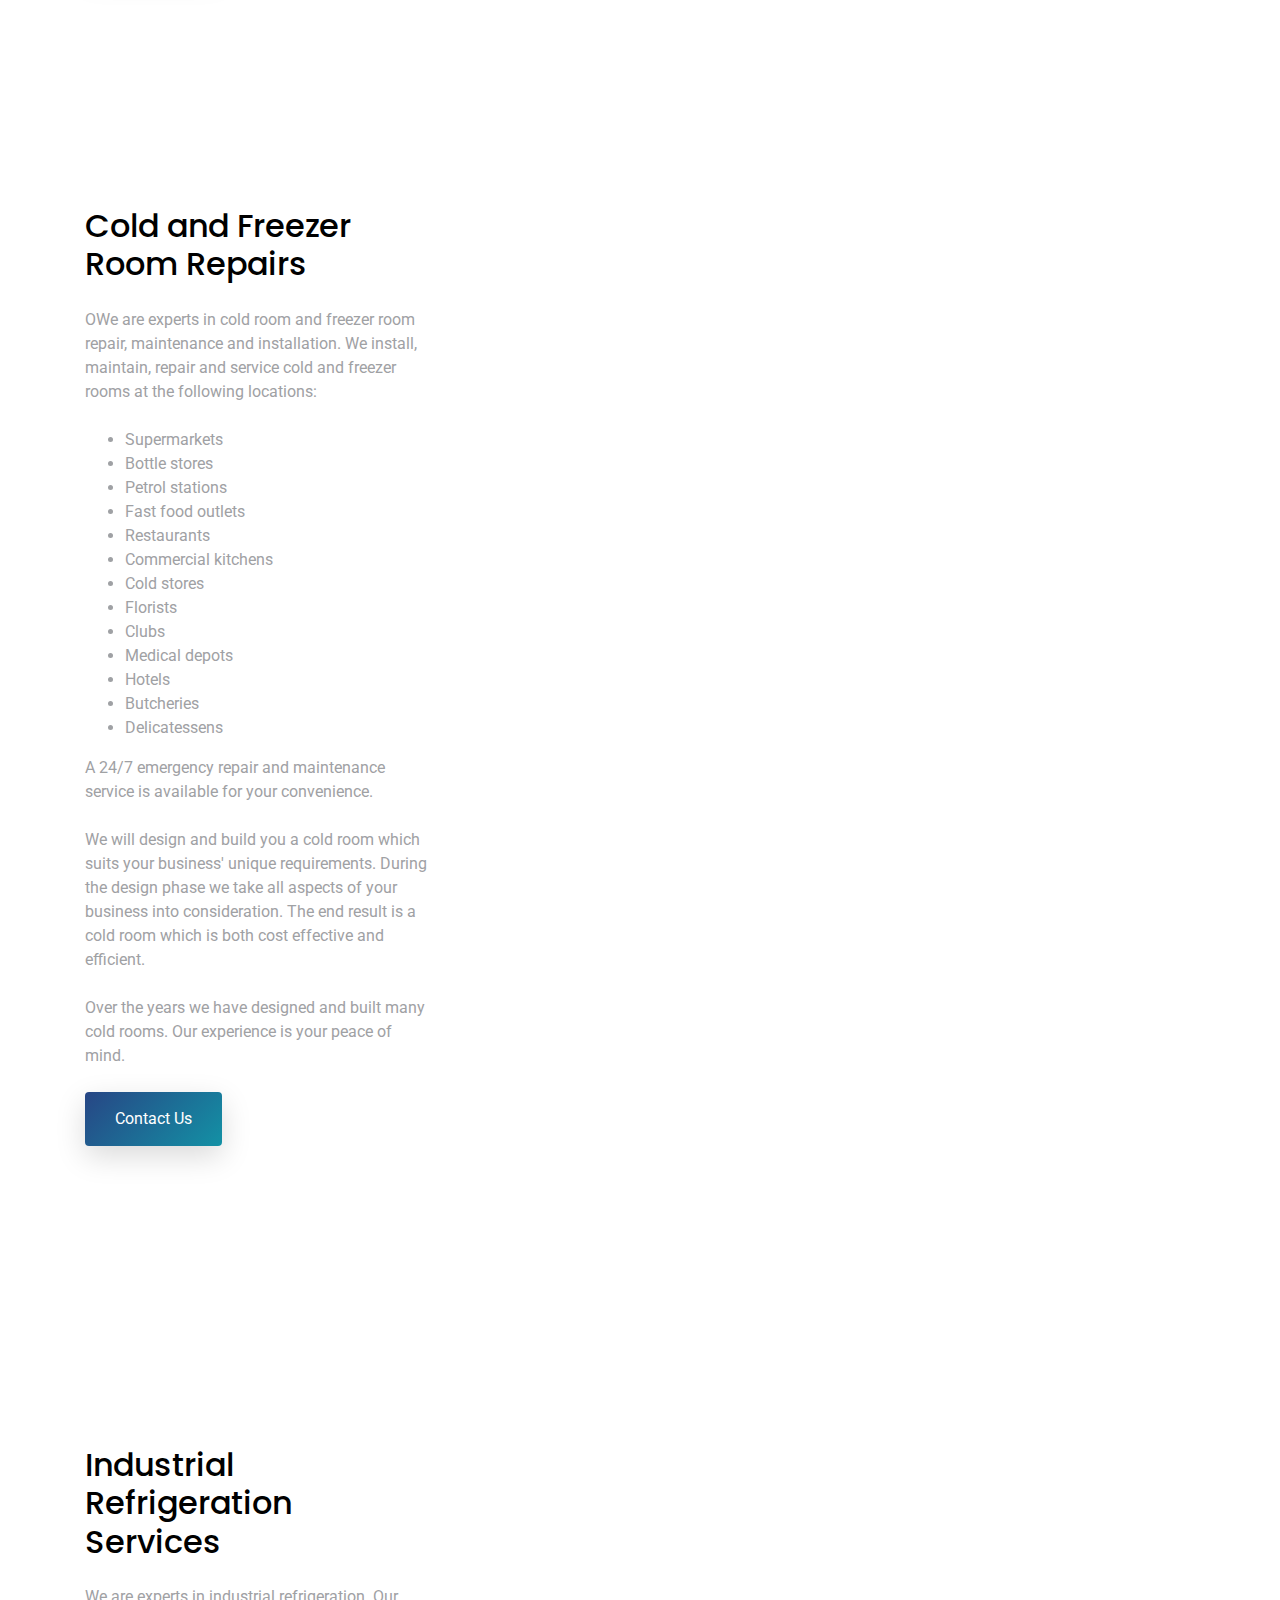
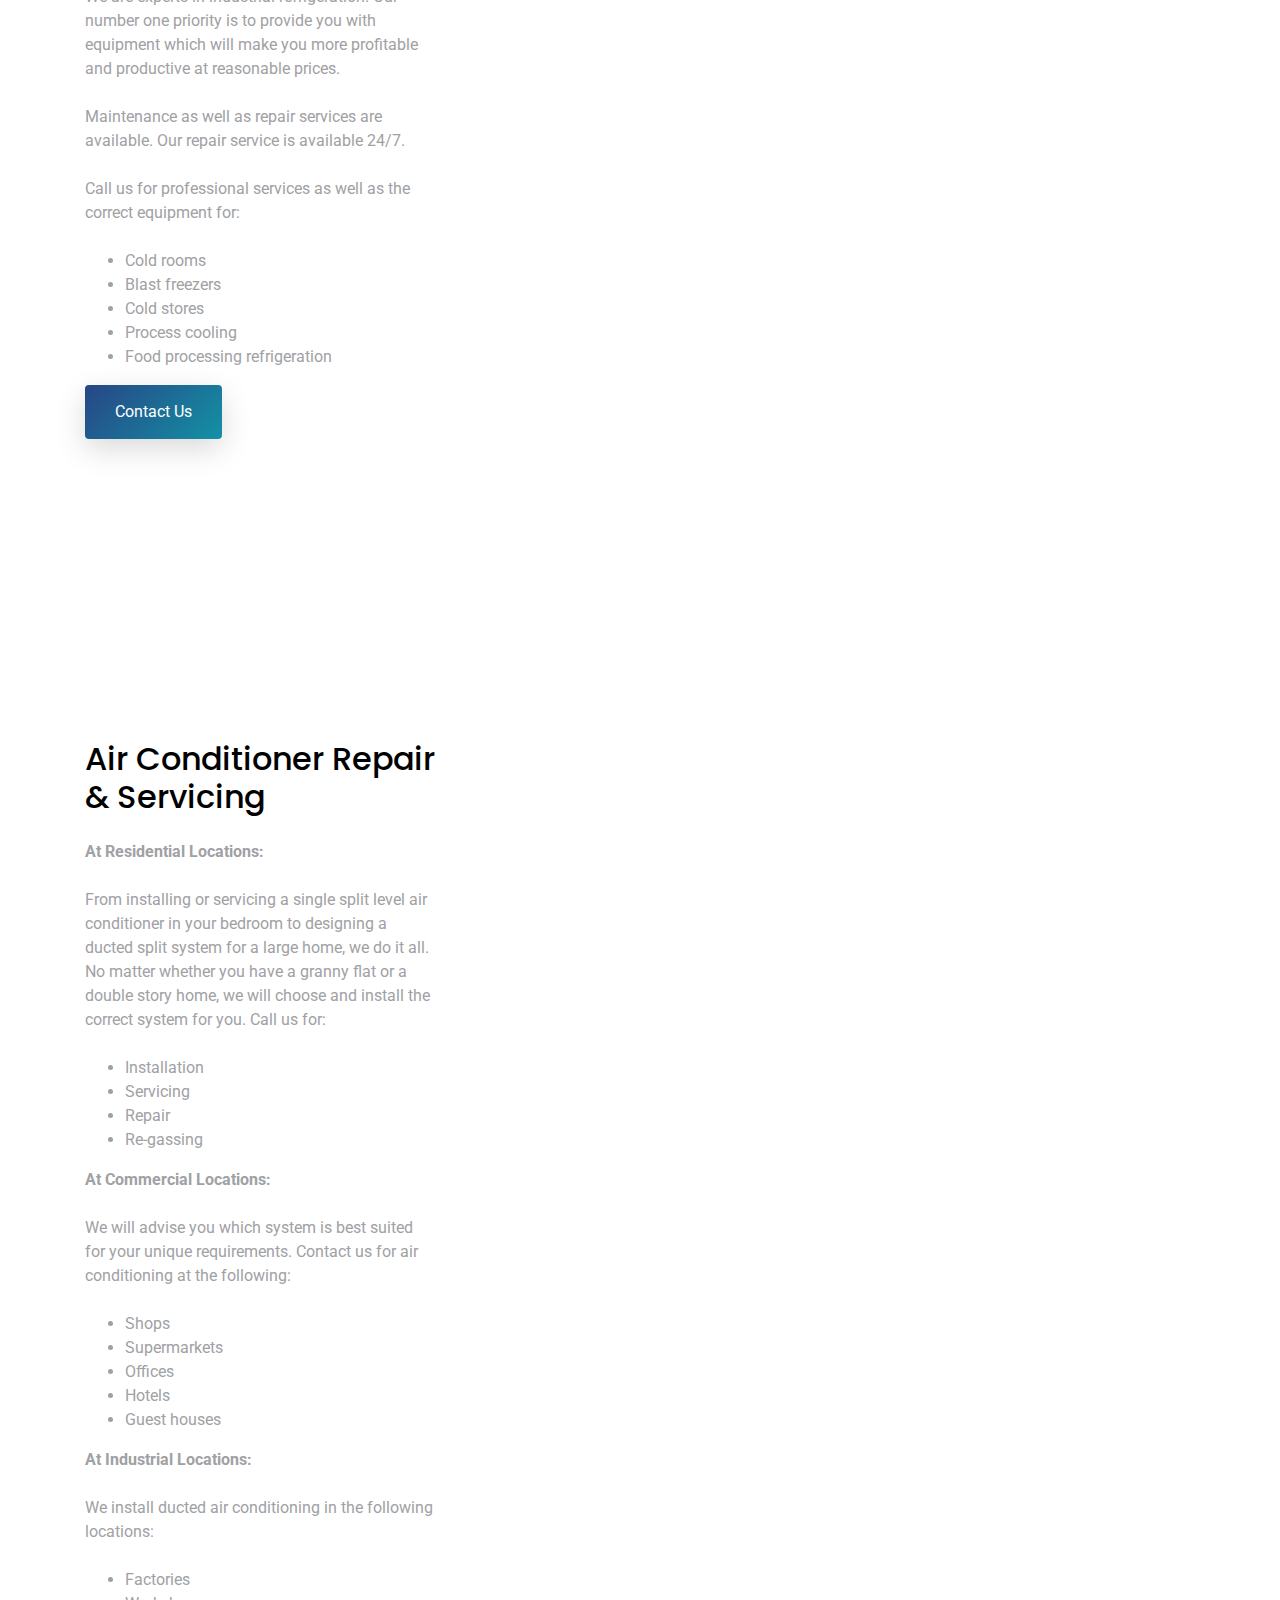
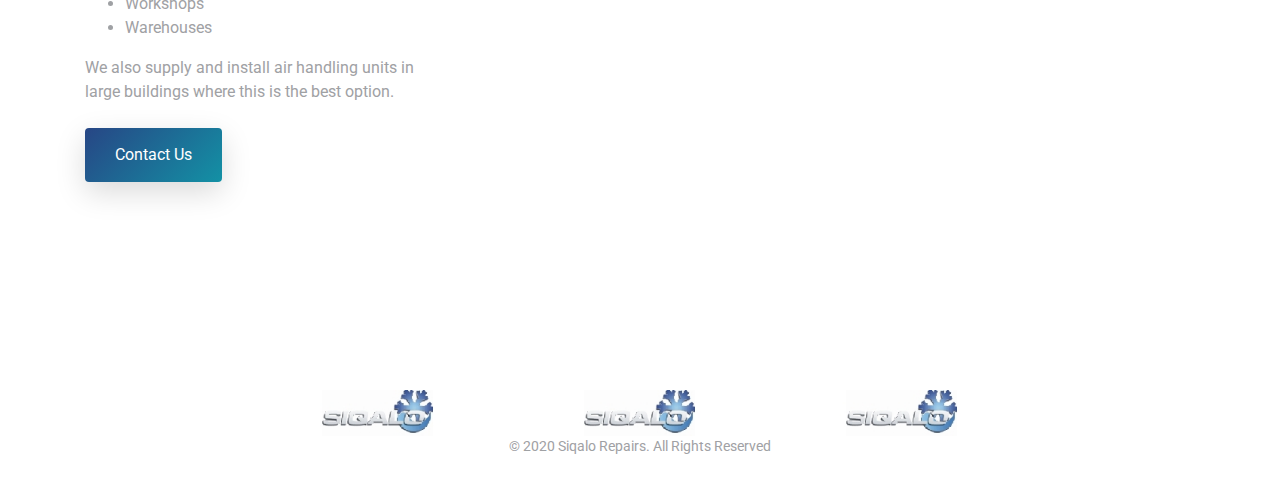
==== commit b406d957: "new commit" ====
--- a/index.html
+++ b/index.html
@@ -128,7 +128,7 @@
       <div class="container">
         <div class="row align-items-center">
           <div class="col-md-4 mr-auto">
-            <h2 class="mb-4">Commercial Equipment Repairs</h2>
+            <h2 class="mb-4">Commercial Refrigeration Repairs</h2>
             <p class="mb-4">Our commercial refrigeration equipment repair service is available around the clock. If you have an emergency,
                merely give us a call, we will respond quickly.</p>
                <p class="mb-4">We repair and re-gas the following equipment:</p>
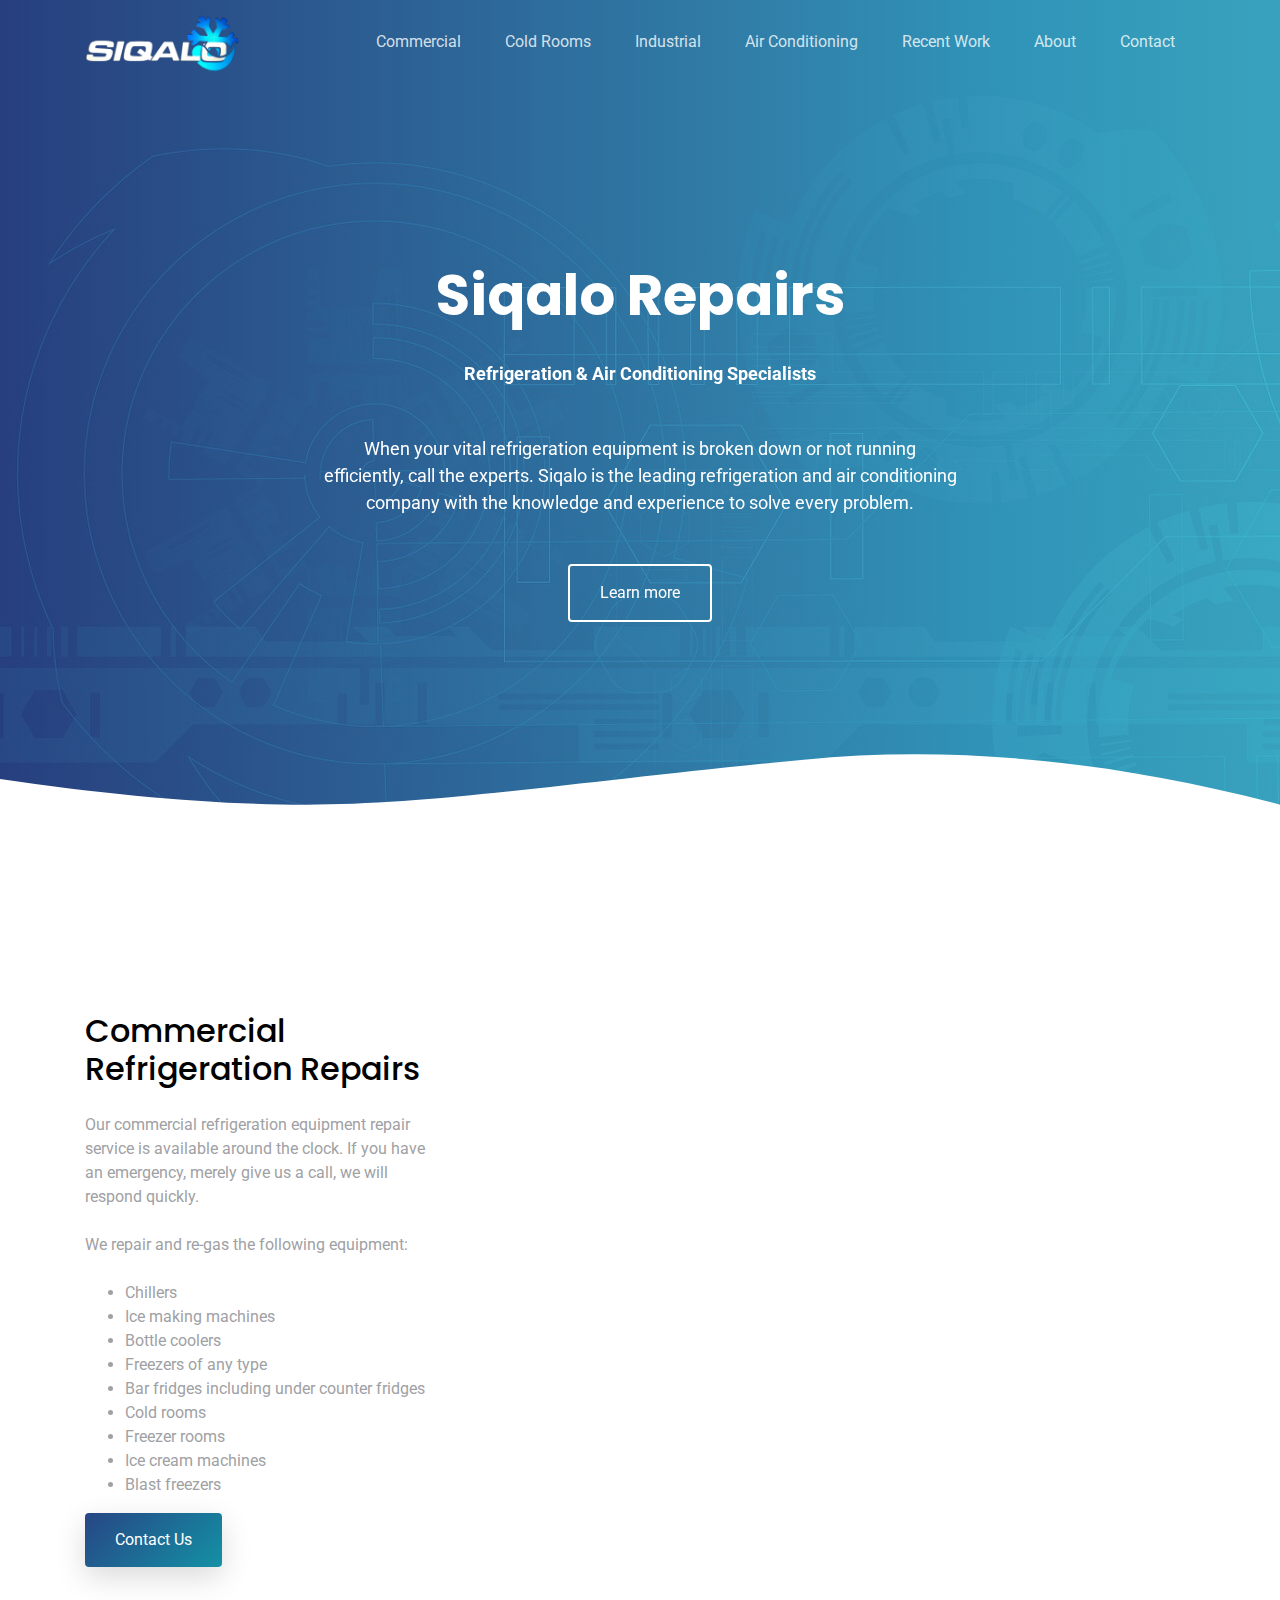
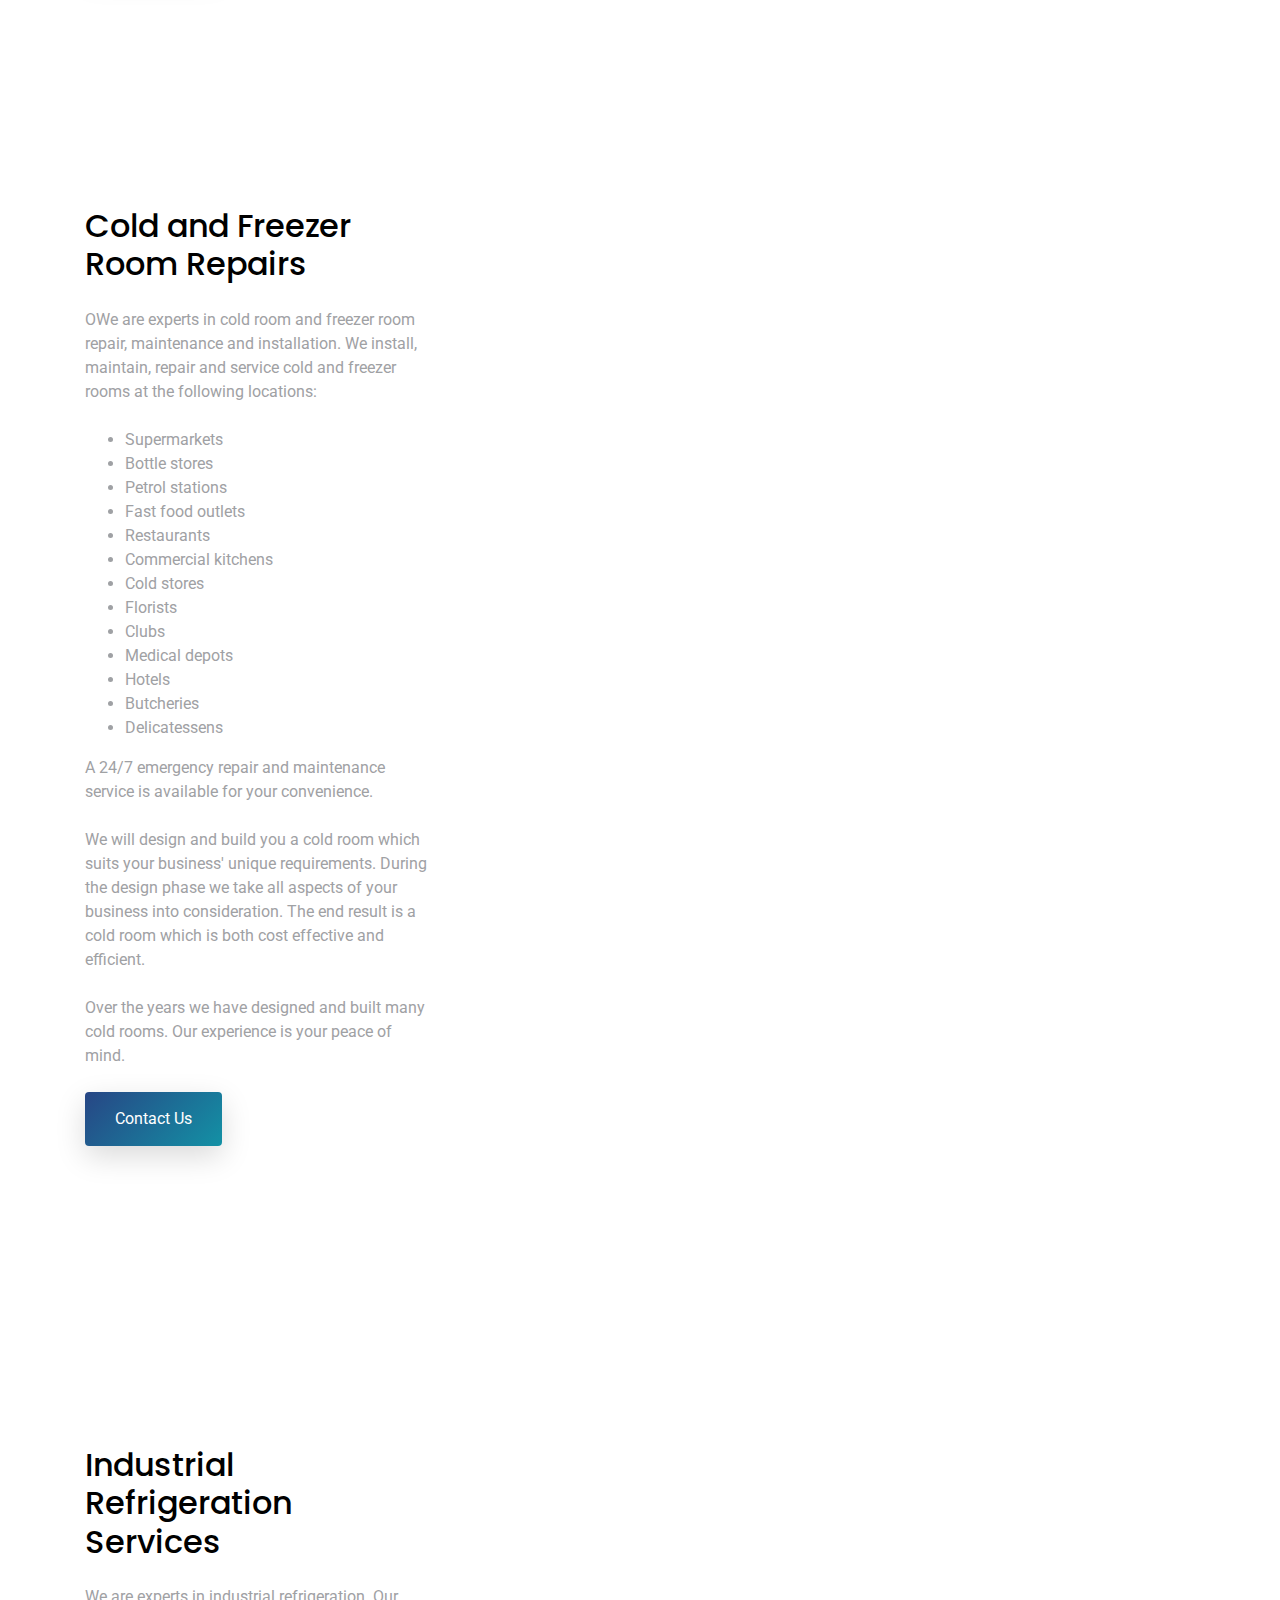
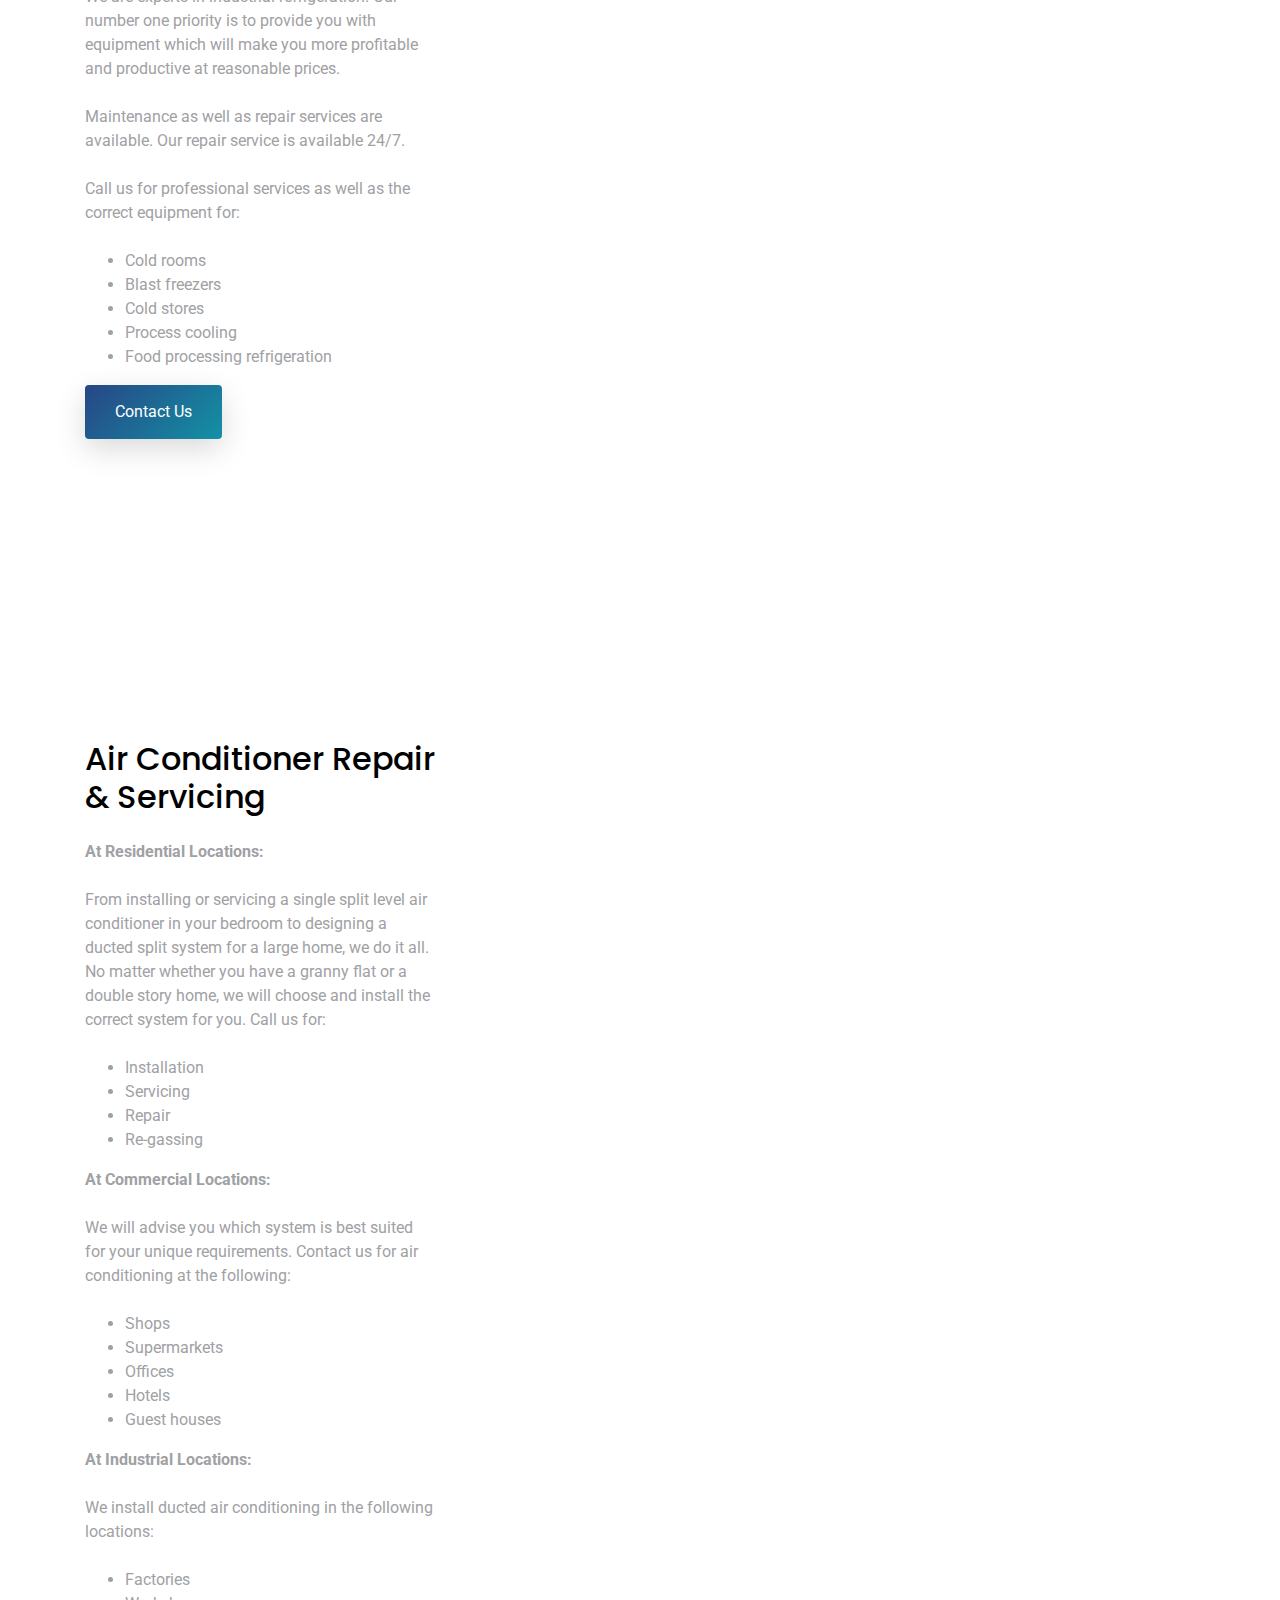
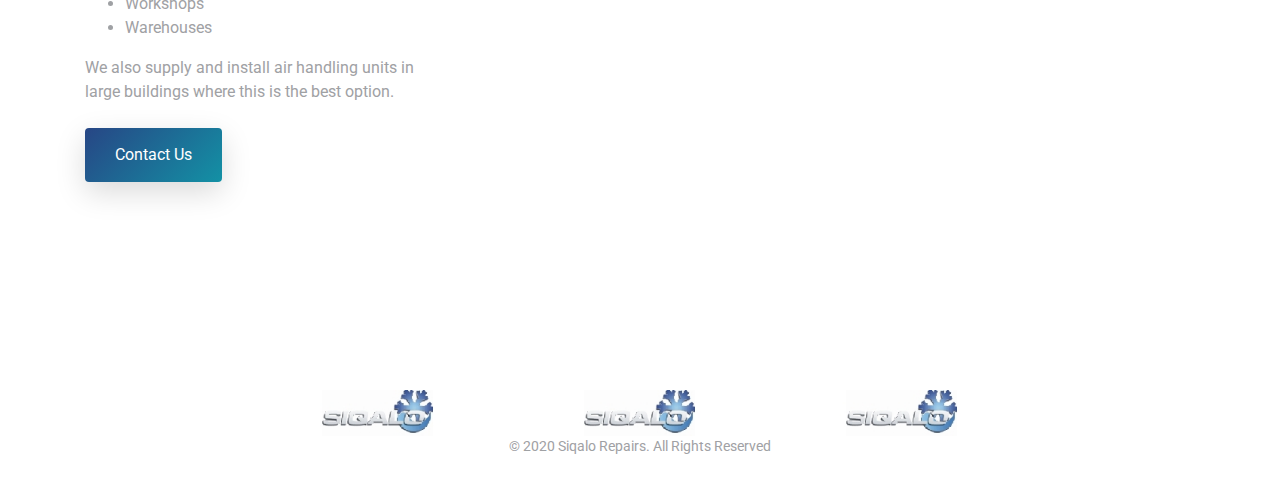
==== commit a9065e33: "new commit" ====
--- a/index.html
+++ b/index.html
@@ -54,7 +54,7 @@
 
         <div class="col-6 col-lg-2">
           <h1 class="mb-0 site-logo"><a href="index.html" class="mb-0">
-            <img src="./assets/img/siqaoLogo1.png" style="width:100%;"  >
+            <img src="./assets/img/newLogo2.png" style="width:100%;"  >
           </a></h1>
         </div>
 
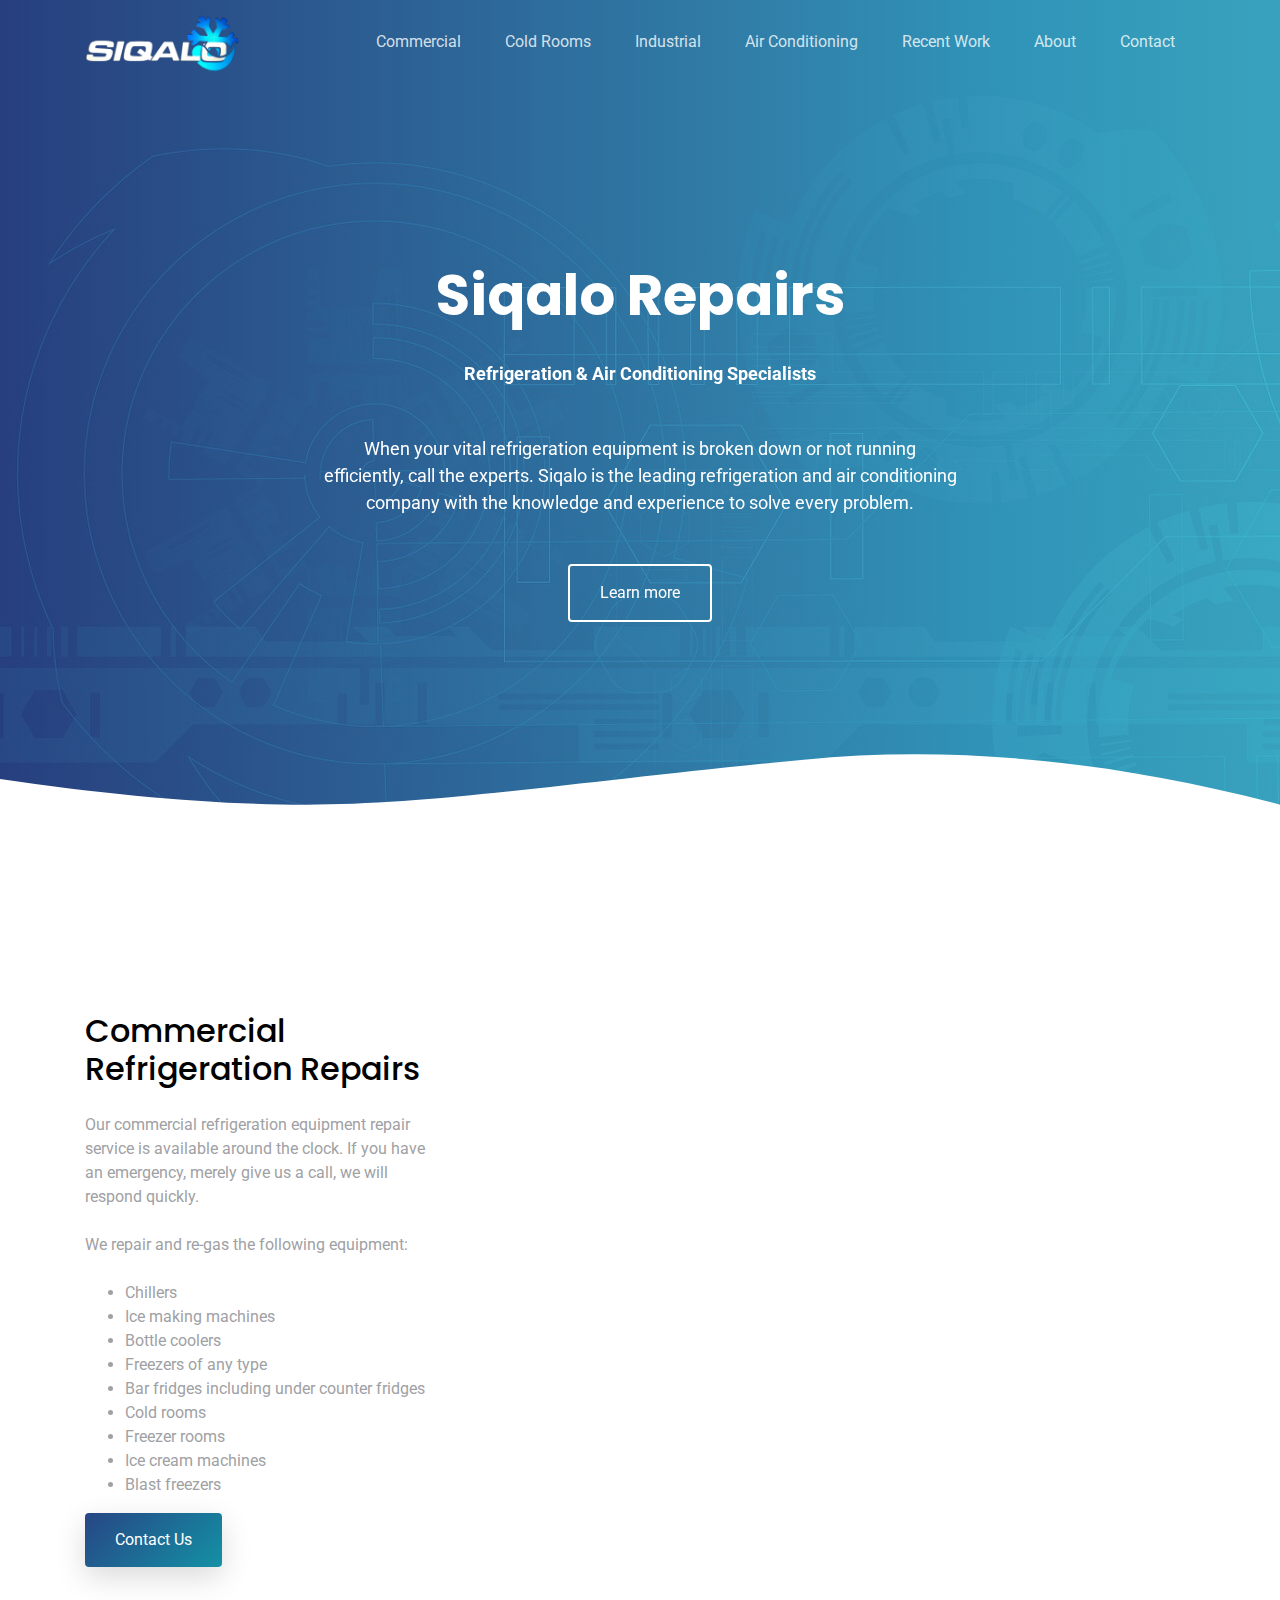
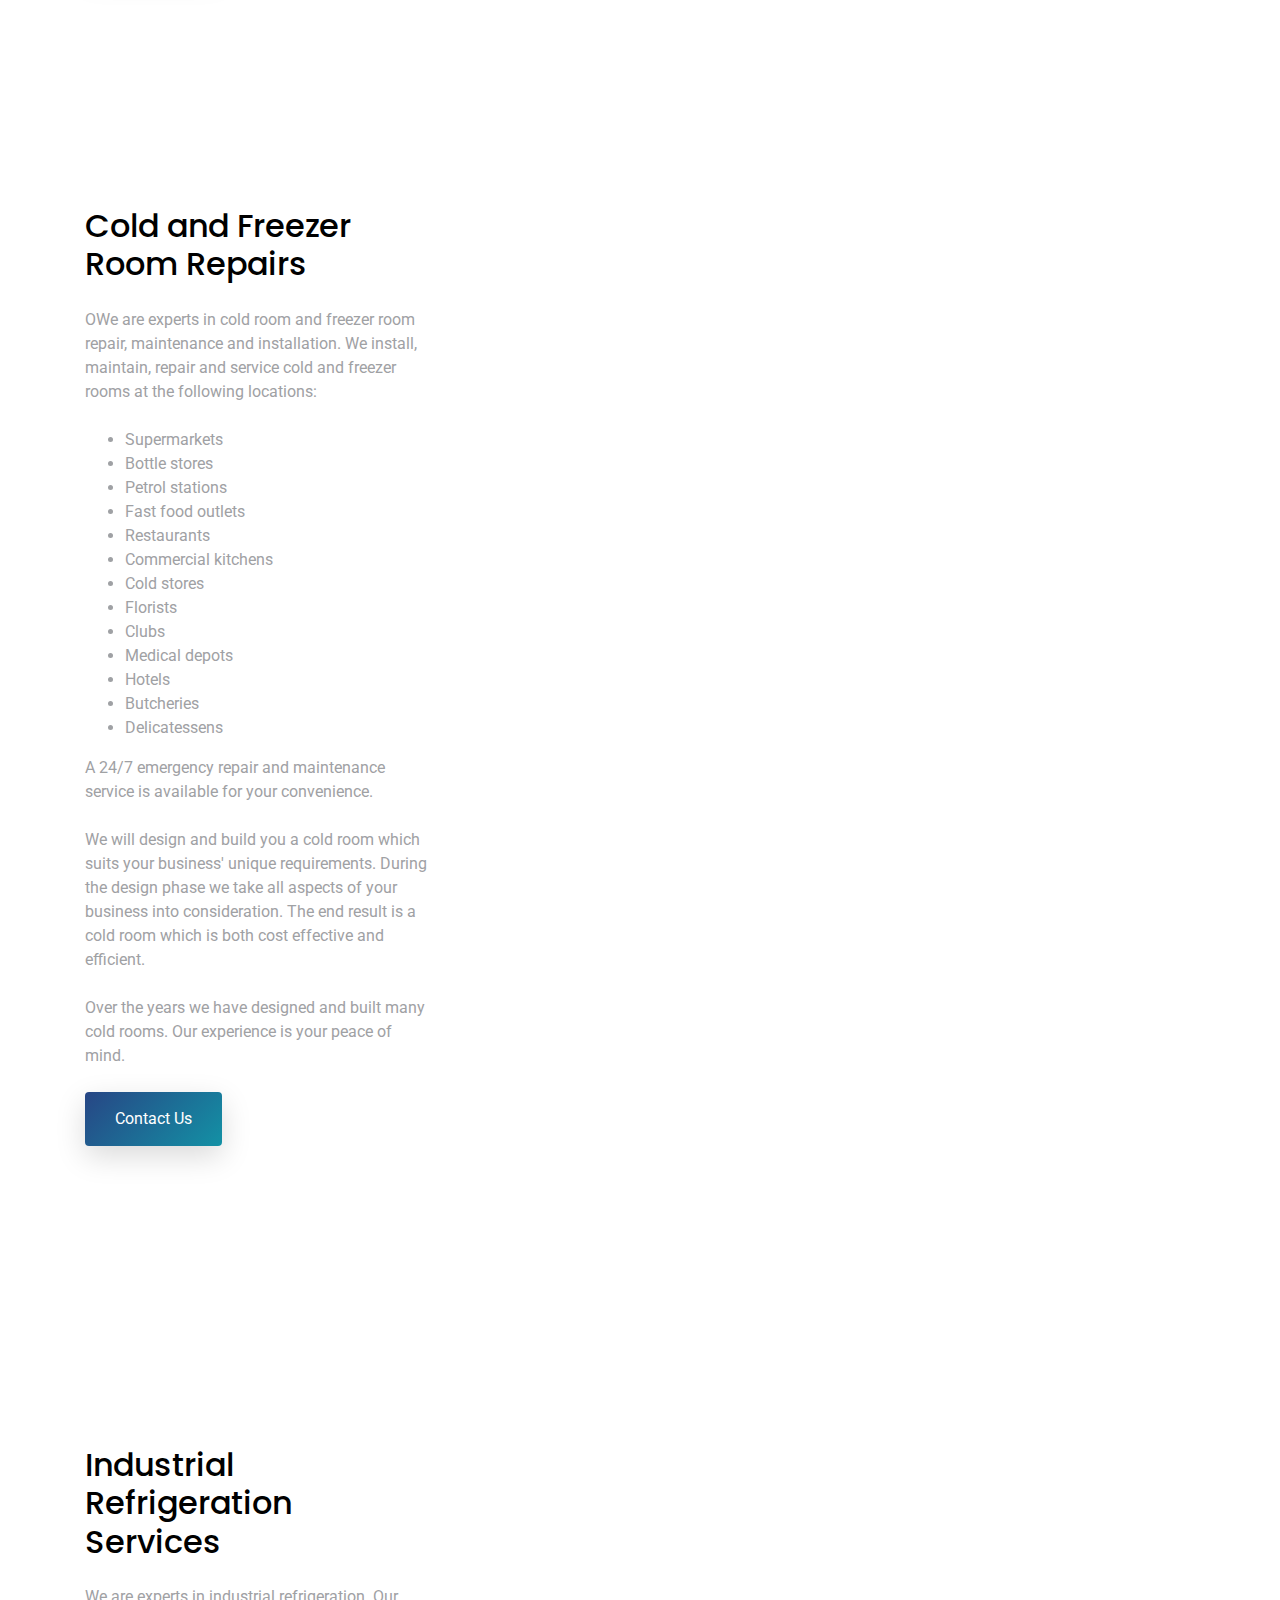
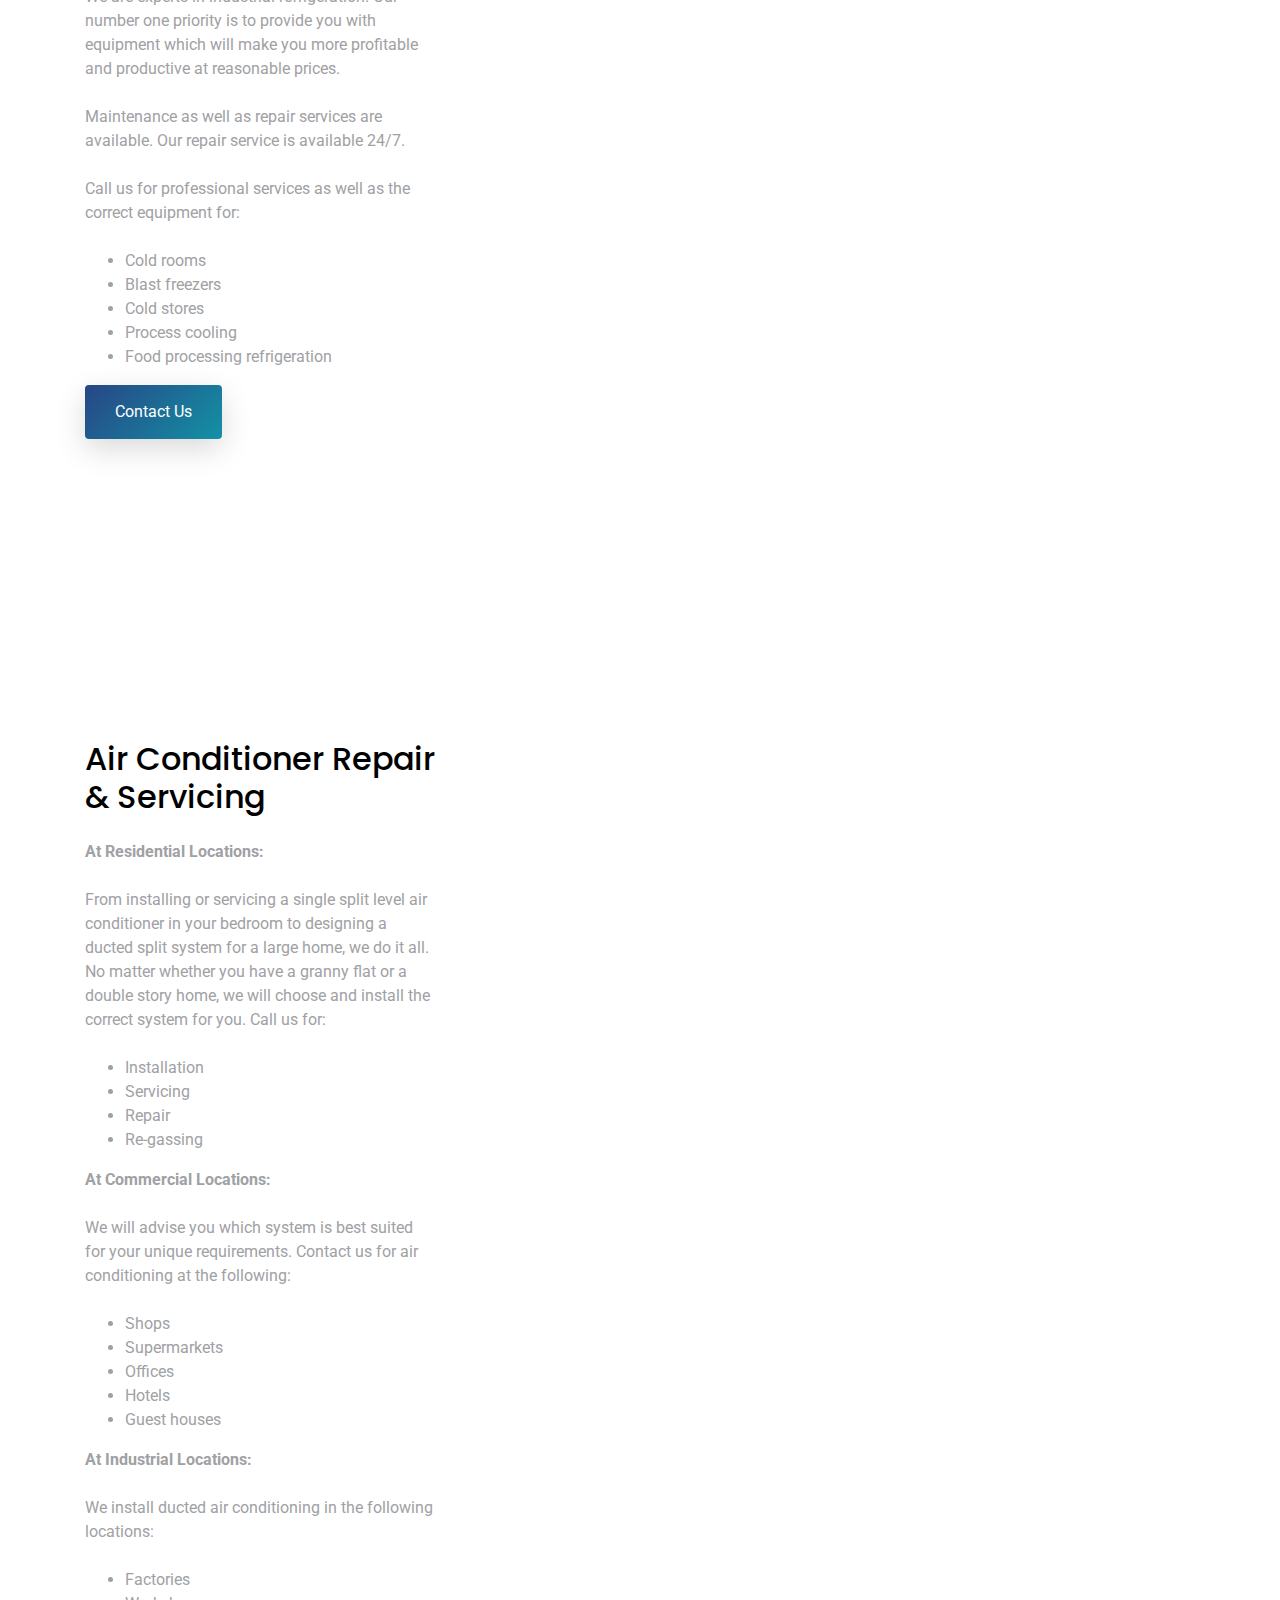
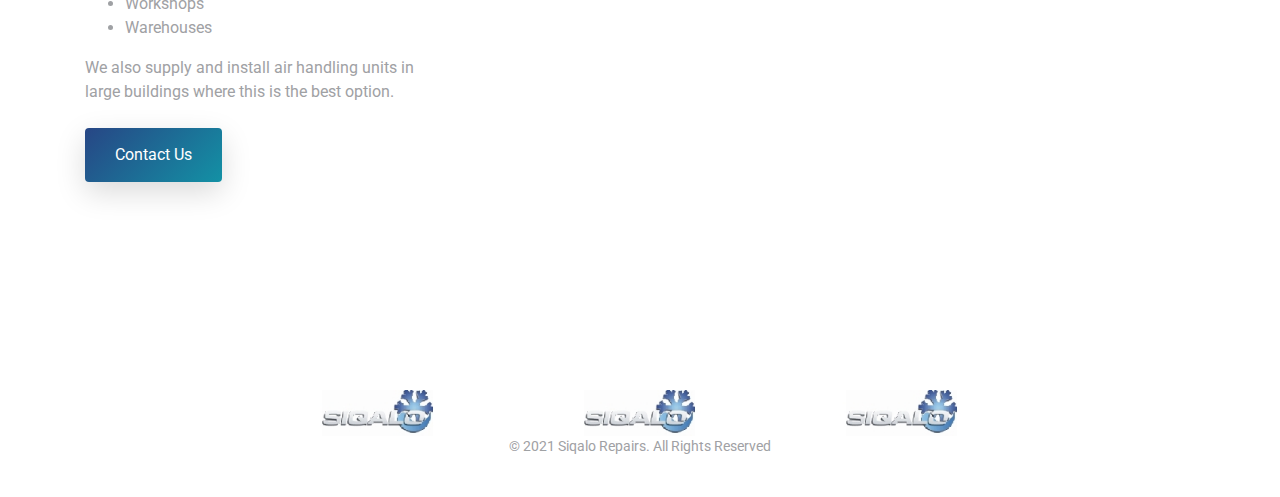
==== commit a0e8e687: "commit" ====
--- a/index.html
+++ b/index.html
@@ -272,7 +272,7 @@
     <div class="container">
       <div class="row justify-content-center text-center">
         <div class="col-md-7">
-          <p class="copyright">&copy; 2020 Siqalo Repairs. All Rights Reserved</p>
+          <p class="copyright">&copy; 2021 Siqalo Repairs. All Rights Reserved</p>
           <div class="credits">
             <!--
             All the links in the footer should remain intact.
